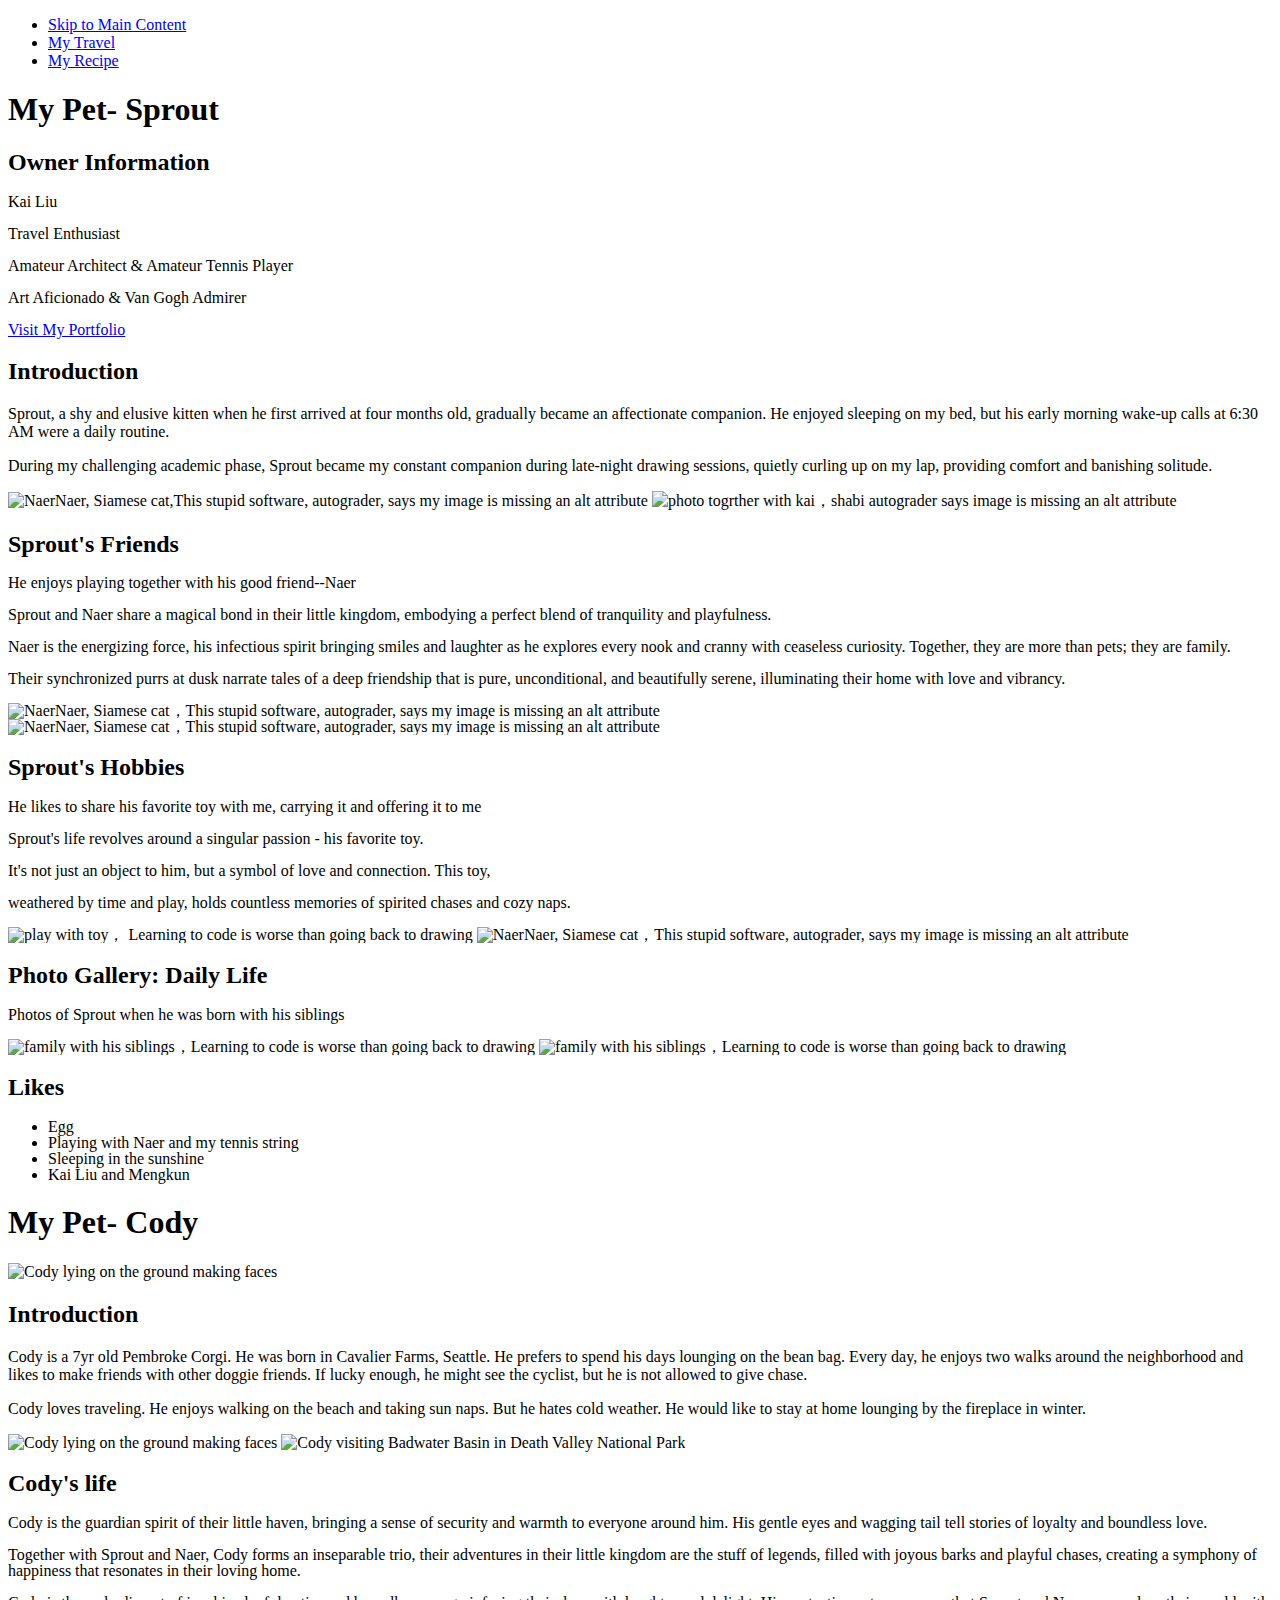
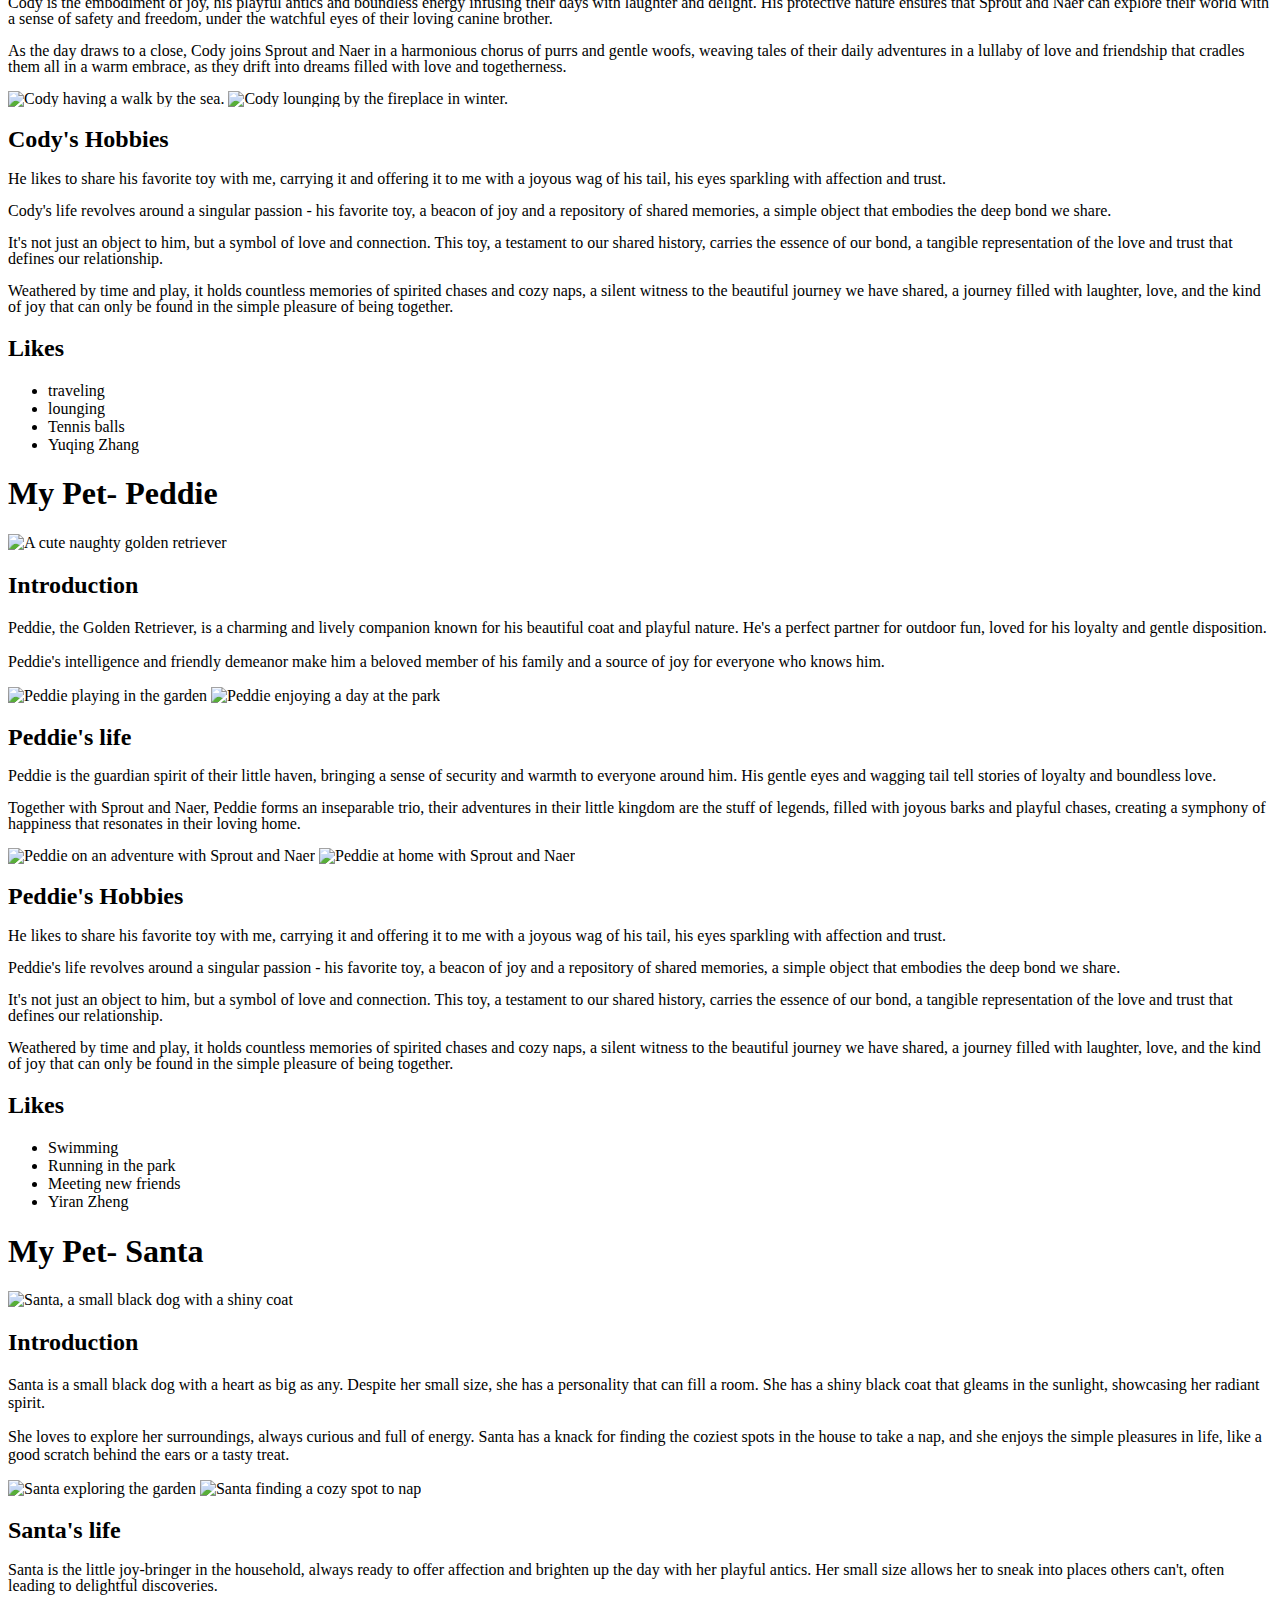
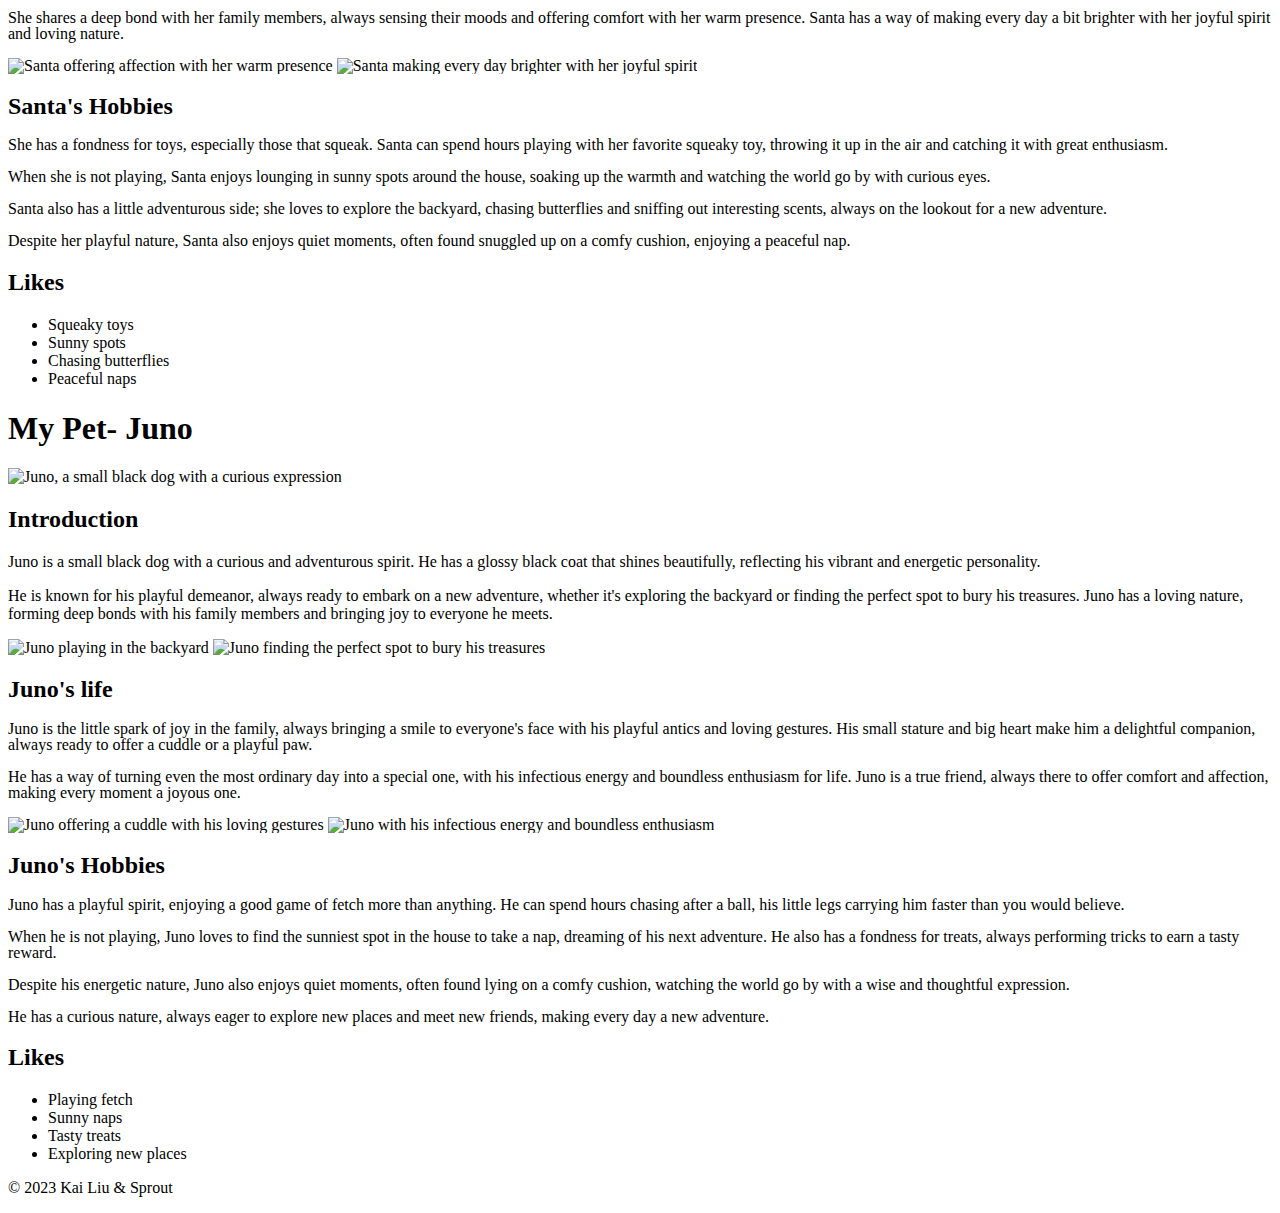
==== index.html @ 72052148 "Add files via upload" ====
<!DOCTYPE html>
<html lang="en">
<head>
    <meta charset="UTF-8">
    <meta http-equiv="X-UA-Compatible" content="IE=edge">
    <meta name="viewport" content="width=device-width, initial-scale=1.0">
    <link rel="stylesheet" href="css/style.css">
    <link rel="icon" href="images/kai.ico">
    <title>My Pets</title>
</head>
<body>
<header>
    <nav>
        <ul class="nav-list">
            <li class="active"> <a href="#main" class="skip-link">Skip to Main Content</a></li>
            <li><a href="travel.html">My Travel</a></li>
            <li><a href="recipes.html">My Recipe</a></li>
        </ul>
    </nav>
    <h1>My Pet- Sprout</h1>

</header>

<div id="main"></div>
<main>

    <section style="line-height: 1;">
        <h2>Owner Information</h2>
        <div>
            <p>Kai Liu</p>
            <p> Travel Enthusiast</p>
            <p>Amateur Architect & Amateur Tennis Player</p>
            <p>Art Aficionado & Van Gogh Admirer</p>
            <p><a href="https://kailiu9522.wixsite.com/mysite" target="_blank">Visit My Portfolio</a></p>
        </div>
    </section>

    <section>
        <h2 class="header-title">Introduction</h2>
        <div class="header-content">
            <p>Sprout, a shy and elusive kitten when he first arrived at four months old, gradually became an affectionate companion. He enjoyed sleeping on my bed, but his early morning wake-up calls at 6:30 AM were a daily routine.</p>
            <p>During my challenging academic phase, Sprout became my constant companion during late-night drawing sessions, quietly curling up on my lap, providing comfort and banishing solitude.</p>
            <img src="images/Sprout_kitten_new_house.jpg" alt="NaerNaer, Siamese cat,This stupid software, autograder, says my image is missing an alt attribute" style="width:6%;">
            <img src="images/Sprout_Kitten.jpg" alt="photo togrther with kai，shabi autograder says image is missing an alt attribute" style="width:6%;" >
        </div>
    </section>


    <section style="line-height: 1;">
        <h2>Sprout's Friends</h2>
        <div>
            <p>He enjoys playing together with his good friend--Naer</p>
            <p>Sprout and Naer share a magical bond in their little kingdom, embodying a perfect blend of tranquility and playfulness.</p>
            <p> Naer is the energizing force, his infectious spirit bringing smiles and laughter as he explores every nook and cranny with ceaseless curiosity. Together, they are more than pets; they are family.</p>
            <p> Their synchronized purrs at dusk narrate tales of a deep friendship that is pure, unconditional, and beautifully serene, illuminating their home with love and vibrancy.</p>
            <img src="images/Sprout_withnaer.jpg" alt="NaerNaer, Siamese cat，This stupid software, autograder, says my image is missing an alt attribute" style="height: 130px;" >
            <img src="images/Sprout_brothers2.jpg" alt="NaerNaer, Siamese cat，This stupid software, autograder, says my image is missing an alt attribute" style="height: 130px;" >
        </div>
    </section>

    <section style="line-height: 1;">
        <h2>Sprout's Hobbies</h2>
        <div>
            <p>He likes to share his favorite toy with me, carrying it and offering it to me</p>
            <p>Sprout's life revolves around a singular passion - his favorite toy.</p>
            <p> It's not just an object to him, but a symbol of love and connection. This toy,</p>
            <p> weathered by time and play, holds countless memories of spirited chases and cozy naps. </p>
            <img src="images/Sprout_toy.jpg" alt="play with toy， Learning to code is worse than going back to drawing" style="height: 120px;">
            <img src="images/Sprout_lying.jpg" alt="NaerNaer, Siamese cat，This stupid software, autograder, says my image is missing an alt attribute" style="height: 120px;" >
        </div>
    </section>

    <section style="line-height: 1;">
        <h2>Photo Gallery: Daily Life</h2>
        <div>
            <p>Photos of Sprout when he was born with his siblings</p>
            <img src="images/Sprout_Baby.jpg" alt="family with his siblings，Learning to code is worse than going back to drawing" style="height: 130px;" >
            <img src="images/Sprout_brothers.jpg" alt="family with his siblings，Learning to code is worse than going back to drawing" style="height: 130px;">
        </div>
    </section>
    <section style="line-height: 1;">
        <h2>Likes</h2>
        <div>
            <ul>
               <li>Egg</li>
               <li>Playing with Naer and my tennis string</li>
               <li>Sleeping in the sunshine</li>
               <li>Kai Liu and Mengkun</li>
            </ul>
        </div>
    </section>

    <h1>My Pet- Cody</h1>
    <img src="images/cody.jpg" alt="Cody lying on the ground making faces" style="width:10%;">

    <section>
        <h2 class="header-title">Introduction</h2>
        <div class="header-content">
            <p>Cody is a 7yr old Pembroke Corgi. He was born in Cavalier Farms, Seattle. He prefers to spend his days lounging on the bean bag. Every day, he enjoys two walks around the neighborhood and likes to make friends with other doggie friends. If lucky enough, he might see the cyclist, but he is not allowed to give chase.</p>
            <p>Cody loves traveling. He enjoys walking on the beach and taking sun naps. But he hates cold weather. He would like to stay at home lounging by the fireplace in winter.</p>
            <img src="images/cody_play.jpg" alt="Cody lying on the ground making faces" style="width:6%;">
            <img src="images/cody_deathvalley.jpg" alt="Cody visiting Badwater Basin in Death Valley National Park" style="width:6%;" >
        </div>
    </section>


    <section style="line-height: 1;">
        <h2>Cody's life</h2>
        <div>
            <p>Cody is the guardian spirit of their little haven, bringing a sense of security and warmth to everyone around him. His gentle eyes and wagging tail tell stories of loyalty and boundless love.</p>
            <p>Together with Sprout and Naer, Cody forms an inseparable trio, their adventures in their little kingdom are the stuff of legends, filled with joyous barks and playful chases, creating a symphony of happiness that resonates in their loving home.</p>
            <p>Cody is the embodiment of joy, his playful antics and boundless energy infusing their days with laughter and delight. His protective nature ensures that Sprout and Naer can explore their world with a sense of safety and freedom, under the watchful eyes of their loving canine brother.</p>
            <p>As the day draws to a close, Cody joins Sprout and Naer in a harmonious chorus of purrs and gentle woofs, weaving tales of their daily adventures in a lullaby of love and friendship that cradles them all in a warm embrace, as they drift into dreams filled with love and togetherness.</p>
            <img src="images/cody_sea.jpg" alt="Cody having a walk by the sea." style="height: 130px;" >
            <img src="images/cody_fireplace.jpg" alt="Cody lounging by the fireplace in winter." style="height: 130px;" >
        </div>
    </section>

    <section style="line-height: 1;">
        <h2>Cody's Hobbies</h2>
        <div>
            <p>He likes to share his favorite toy with me, carrying it and offering it to me with a joyous wag of his tail, his eyes sparkling with affection and trust.</p>
            <p>Cody's life revolves around a singular passion - his favorite toy, a beacon of joy and a repository of shared memories, a simple object that embodies the deep bond we share.</p>
            <p>It's not just an object to him, but a symbol of love and connection. This toy, a testament to our shared history, carries the essence of our bond, a tangible representation of the love and trust that defines our relationship.</p>
            <p>Weathered by time and play, it holds countless memories of spirited chases and cozy naps, a silent witness to the beautiful journey we have shared, a journey filled with laughter, love, and the kind of joy that can only be found in the simple pleasure of being together.</p>


        </div>
    </section>
    <section>
        <h2>Likes</h2>
        <div>
            <ul>
               <li>traveling</li>
               <li>lounging</li>
               <li>Tennis balls</li>
               <li>Yuqing Zhang</li>
            </ul>
        </div>
    </section>

    <h1>My Pet- Peddie</h1>
<img src="images/peddie.jpg" alt="A cute naughty golden retriever" style="width:10%;">

<section>
    <h2 class="header-title">Introduction</h2>
    <div class="header-content">
        <p>Peddie, the Golden Retriever, is a charming and lively companion known for his beautiful coat and playful nature. He's a perfect partner for outdoor fun, loved for his loyalty and gentle disposition.</p>
        <p>Peddie's intelligence and friendly demeanor make him a beloved member of his family and a source of joy for everyone who knows him.</p>
        <img src="images/peddie_play.jpg" alt="Peddie playing in the garden" style="width:6%;">
        <img src="images/peddie_smile.jpg" alt="Peddie enjoying a day at the park" style="width:6%;">
    </div>
</section>

<section style="line-height: 1;">
    <h2>Peddie's life</h2>
    <div>
        <p>Peddie is the guardian spirit of their little haven, bringing a sense of security and warmth to everyone around him. His gentle eyes and wagging tail tell stories of loyalty and boundless love.</p>
        <p>Together with Sprout and Naer, Peddie forms an inseparable trio, their adventures in their little kingdom are the stuff of legends, filled with joyous barks and playful chases, creating a symphony of happiness that resonates in their loving home.</p>
        <img src="images/peddie_smile.jpg" alt="Peddie on an adventure with Sprout and Naer" style="height: 130px;">
        <img src="images/peddie_swim.jpg" alt="Peddie at home with Sprout and Naer" style="height: 130px;">
    </div>
</section>

<section style="line-height: 1;">
    <h2>Peddie's Hobbies</h2>
    <div>
        <p>He likes to share his favorite toy with me, carrying it and offering it to me with a joyous wag of his tail, his eyes sparkling with affection and trust.</p>
        <p>Peddie's life revolves around a singular passion - his favorite toy, a beacon of joy and a repository of shared memories, a simple object that embodies the deep bond we share.</p>
        <p>It's not just an object to him, but a symbol of love and connection. This toy, a testament to our shared history, carries the essence of our bond, a tangible representation of the love and trust that defines our relationship.</p>
        <p>Weathered by time and play, it holds countless memories of spirited chases and cozy naps, a silent witness to the beautiful journey we have shared, a journey filled with laughter, love, and the kind of joy that can only be found in the simple pleasure of being together.</p>
    </div>
</section>

<section>
    <h2>Likes</h2>
    <div>
        <ul>
           <li>Swimming</li>
           <li>Running in the park</li>
           <li>Meeting new friends</li>
           <li>Yiran Zheng</li>
        </ul>
    </div>
</section>


<h1>My Pet- Santa</h1>
<img src="images/santa1.jpg" alt="Santa, a small black dog with a shiny coat" style="width:10%;">

<section>
    <h2 class="header-title">Introduction</h2>
    <div class="header-content">
        <p>Santa is a small black dog with a heart as big as any. Despite her small size, she has a personality that can fill a room. She has a shiny black coat that gleams in the sunlight, showcasing her radiant spirit.</p>
        <p>She loves to explore her surroundings, always curious and full of energy. Santa has a knack for finding the coziest spots in the house to take a nap, and she enjoys the simple pleasures in life, like a good scratch behind the ears or a tasty treat.</p>
        <img src="images/santa2.jpg" alt="Santa exploring the garden" style="width:6%;">
        <img src="images/santa3.jpg" alt="Santa finding a cozy spot to nap" style="width:6%;">
    </div>
</section>

<section style="line-height: 1;">
    <h2>Santa's life</h2>
    <div>
        <p>Santa is the little joy-bringer in the household, always ready to offer affection and brighten up the day with her playful antics. Her small size allows her to sneak into places others can't, often leading to delightful discoveries.</p>
        <p>She shares a deep bond with her family members, always sensing their moods and offering comfort with her warm presence. Santa has a way of making every day a bit brighter with her joyful spirit and loving nature.</p>
        <img src="images/santa4.jpg" alt="Santa offering affection with her warm presence" style="height: 130px;">
        <img src="images/santa5.jpg" alt="Santa making every day brighter with her joyful spirit" style="height: 130px;">
    </div>
</section>

<section style="line-height: 1;">
    <h2>Santa's Hobbies</h2>
    <div>
        <p>She has a fondness for toys, especially those that squeak. Santa can spend hours playing with her favorite squeaky toy, throwing it up in the air and catching it with great enthusiasm.</p>
        <p>When she is not playing, Santa enjoys lounging in sunny spots around the house, soaking up the warmth and watching the world go by with curious eyes.</p>
        <p>Santa also has a little adventurous side; she loves to explore the backyard, chasing butterflies and sniffing out interesting scents, always on the lookout for a new adventure.</p>
        <p>Despite her playful nature, Santa also enjoys quiet moments, often found snuggled up on a comfy cushion, enjoying a peaceful nap.</p>
    </div>
</section>

<section>
    <h2>Likes</h2>
    <div>
        <ul>
           <li>Squeaky toys</li>
           <li>Sunny spots</li>
           <li>Chasing butterflies</li>
           <li>Peaceful naps</li>
        </ul>
    </div>
</section>






<h1>My Pet- Juno</h1>
<img src="images/Juno1.jpg" alt="Juno, a small black dog with a curious expression" style="width:10%;">

<section>
    <h2 class="header-title">Introduction</h2>
    <div class="header-content">
        <p>Juno is a small black dog with a curious and adventurous spirit. He has a glossy black coat that shines beautifully, reflecting his vibrant and energetic personality.</p>
        <p>He is known for his playful demeanor, always ready to embark on a new adventure, whether it's exploring the backyard or finding the perfect spot to bury his treasures. Juno has a loving nature, forming deep bonds with his family members and bringing joy to everyone he meets.</p>
        <img src="images/Juno2.jpg" alt="Juno playing in the backyard" style="width:6%;">
        <img src="images/Juno3.jpg" alt="Juno finding the perfect spot to bury his treasures" style="width:6%;">
    </div>
</section>

<section style="line-height: 1;">
    <h2>Juno's life</h2>
    <div>
        <p>Juno is the little spark of joy in the family, always bringing a smile to everyone's face with his playful antics and loving gestures. His small stature and big heart make him a delightful companion, always ready to offer a cuddle or a playful paw.</p>
        <p>He has a way of turning even the most ordinary day into a special one, with his infectious energy and boundless enthusiasm for life. Juno is a true friend, always there to offer comfort and affection, making every moment a joyous one.</p>
        <img src="images/Juno4.jpg" alt="Juno offering a cuddle with his loving gestures" style="height: 130px;">
        <img src="images/Juno5.jpg" alt="Juno with his infectious energy and boundless enthusiasm" style="height: 130px;">
    </div>
</section>

<section style="line-height: 1;">
    <h2>Juno's Hobbies</h2>
    <div>
        <p>Juno has a playful spirit, enjoying a good game of fetch more than anything. He can spend hours chasing after a ball, his little legs carrying him faster than you would believe.</p>
        <p>When he is not playing, Juno loves to find the sunniest spot in the house to take a nap, dreaming of his next adventure. He also has a fondness for treats, always performing tricks to earn a tasty reward.</p>
        <p>Despite his energetic nature, Juno also enjoys quiet moments, often found lying on a comfy cushion, watching the world go by with a wise and thoughtful expression.</p>
        <p>He has a curious nature, always eager to explore new places and meet new friends, making every day a new adventure.</p>
    </div>
</section>

<section>
    <h2>Likes</h2>
    <div>
        <ul>
           <li>Playing fetch</li>
           <li>Sunny naps</li>
           <li>Tasty treats</li>
           <li>Exploring new places</li>
        </ul>
    </div>
</section>



















</div>



</main>
<footer>
    <p>© 2023 Kai Liu & Sprout </p>
</footer>
</body>
</html>
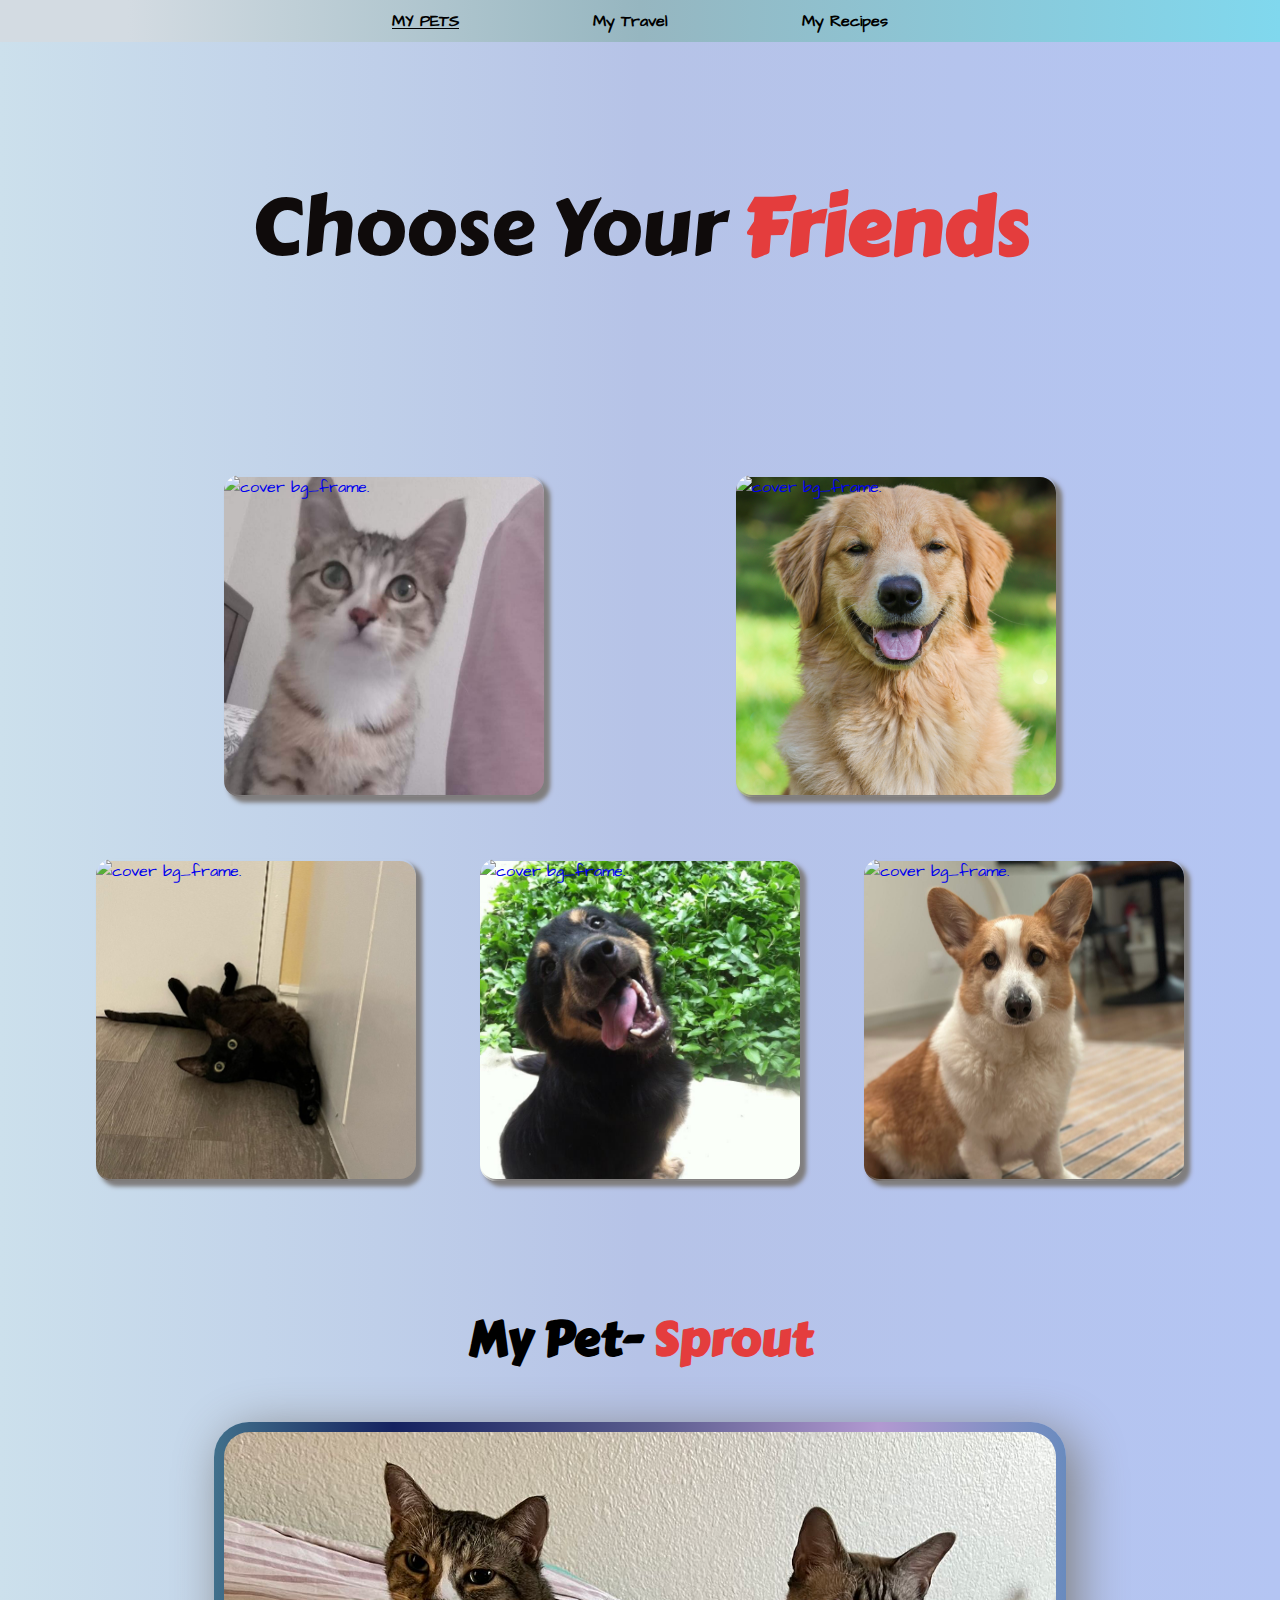
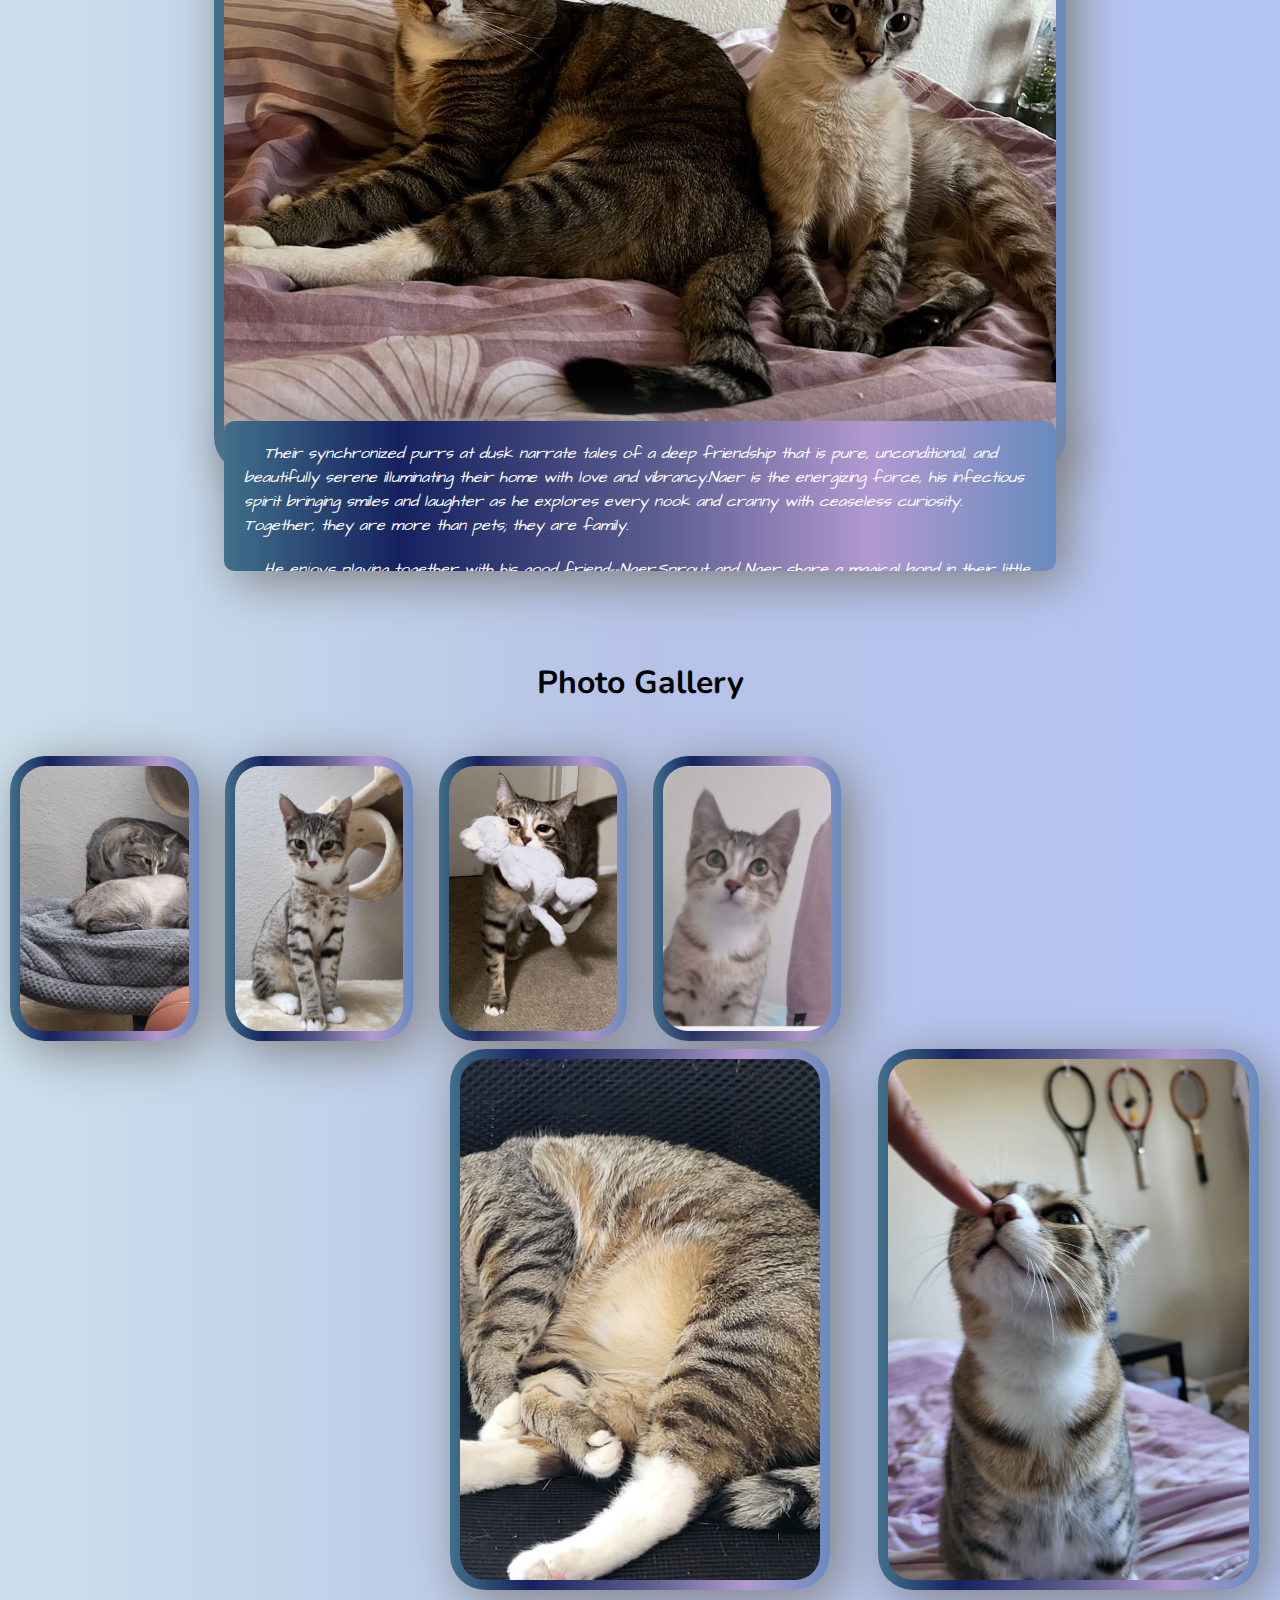
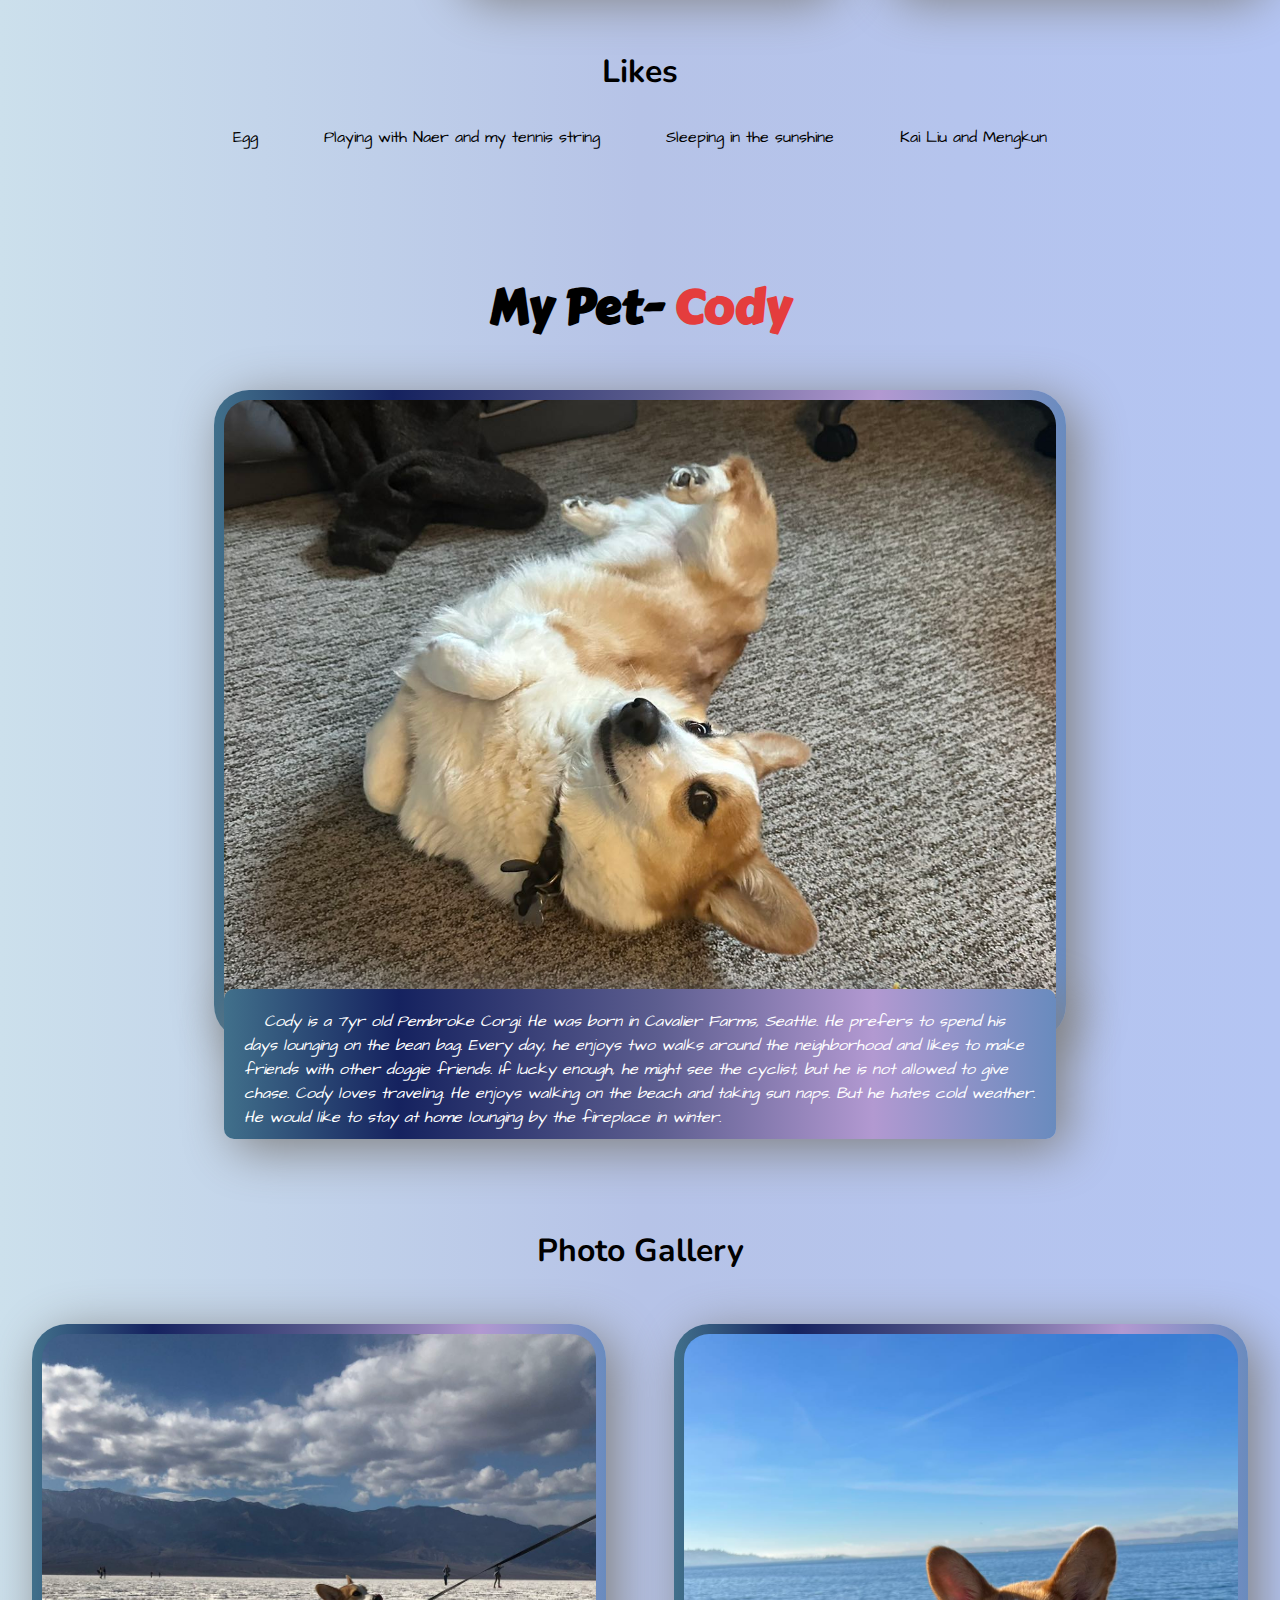
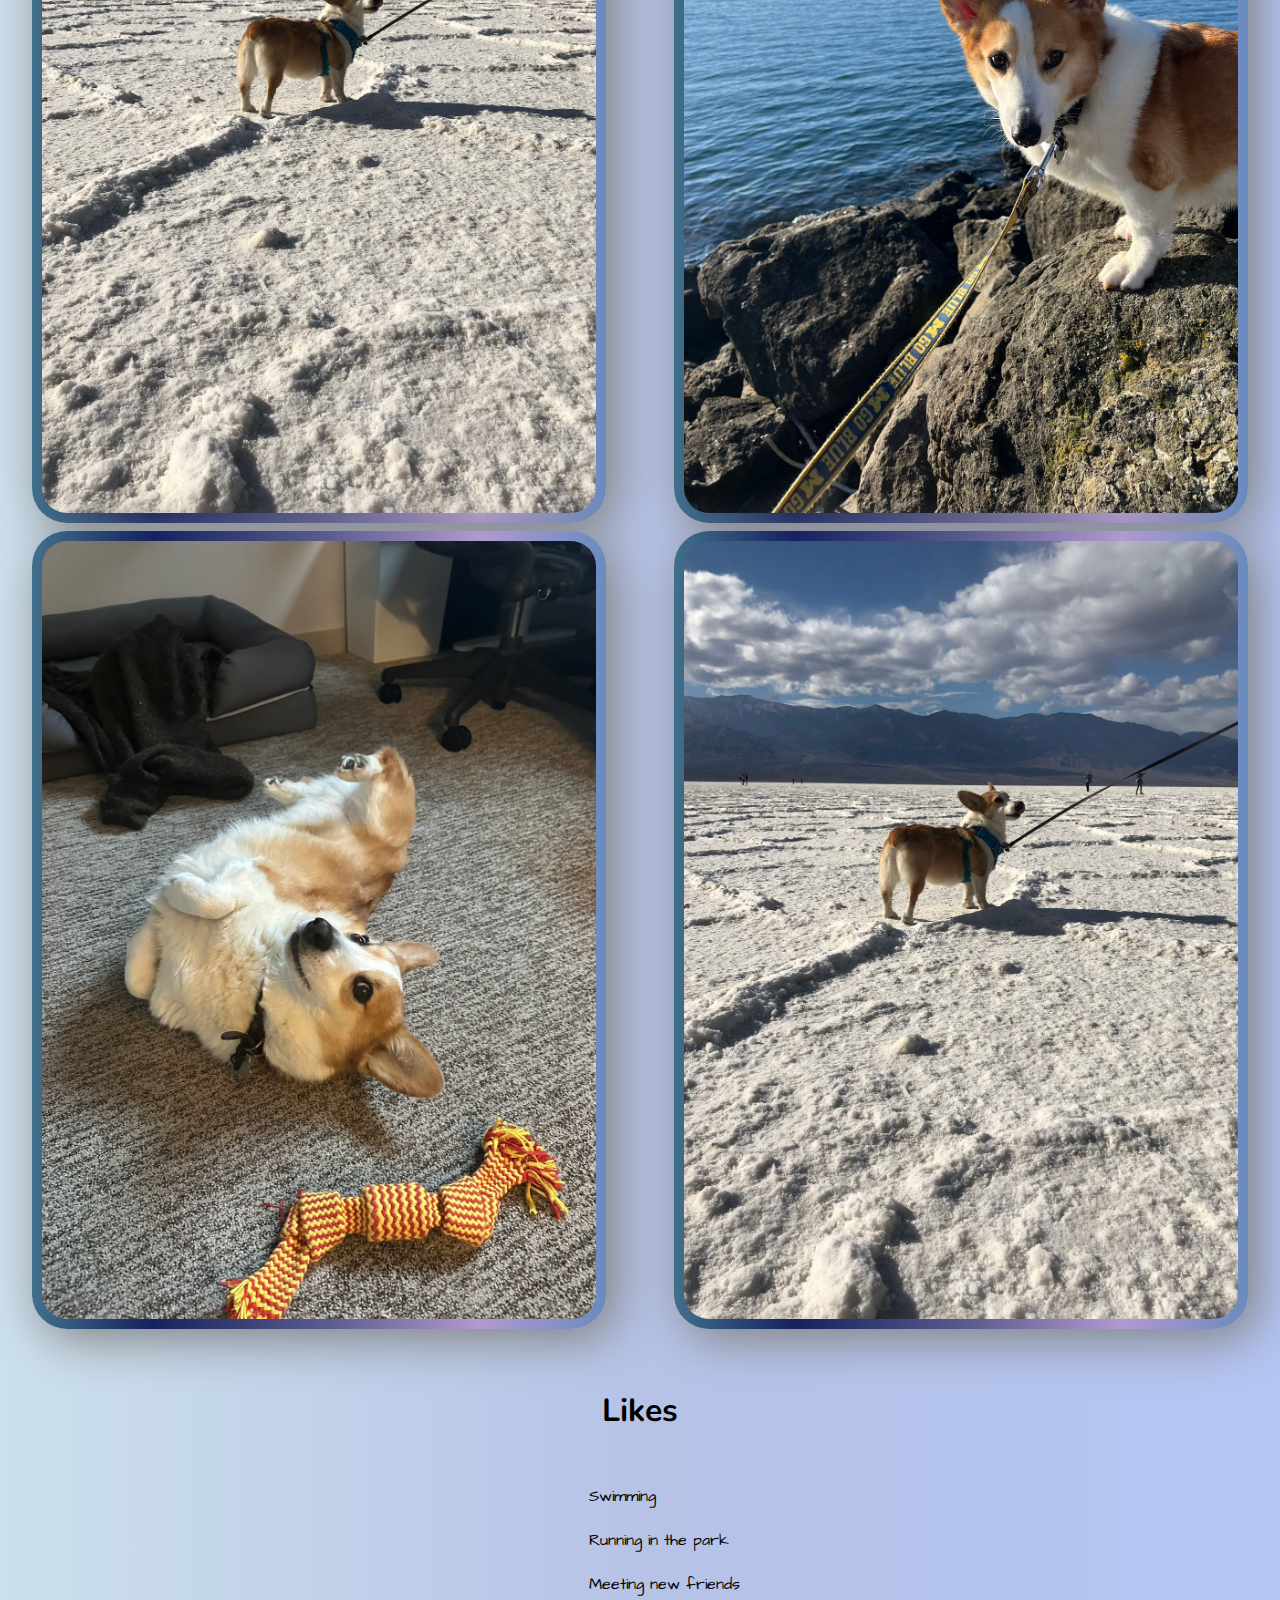
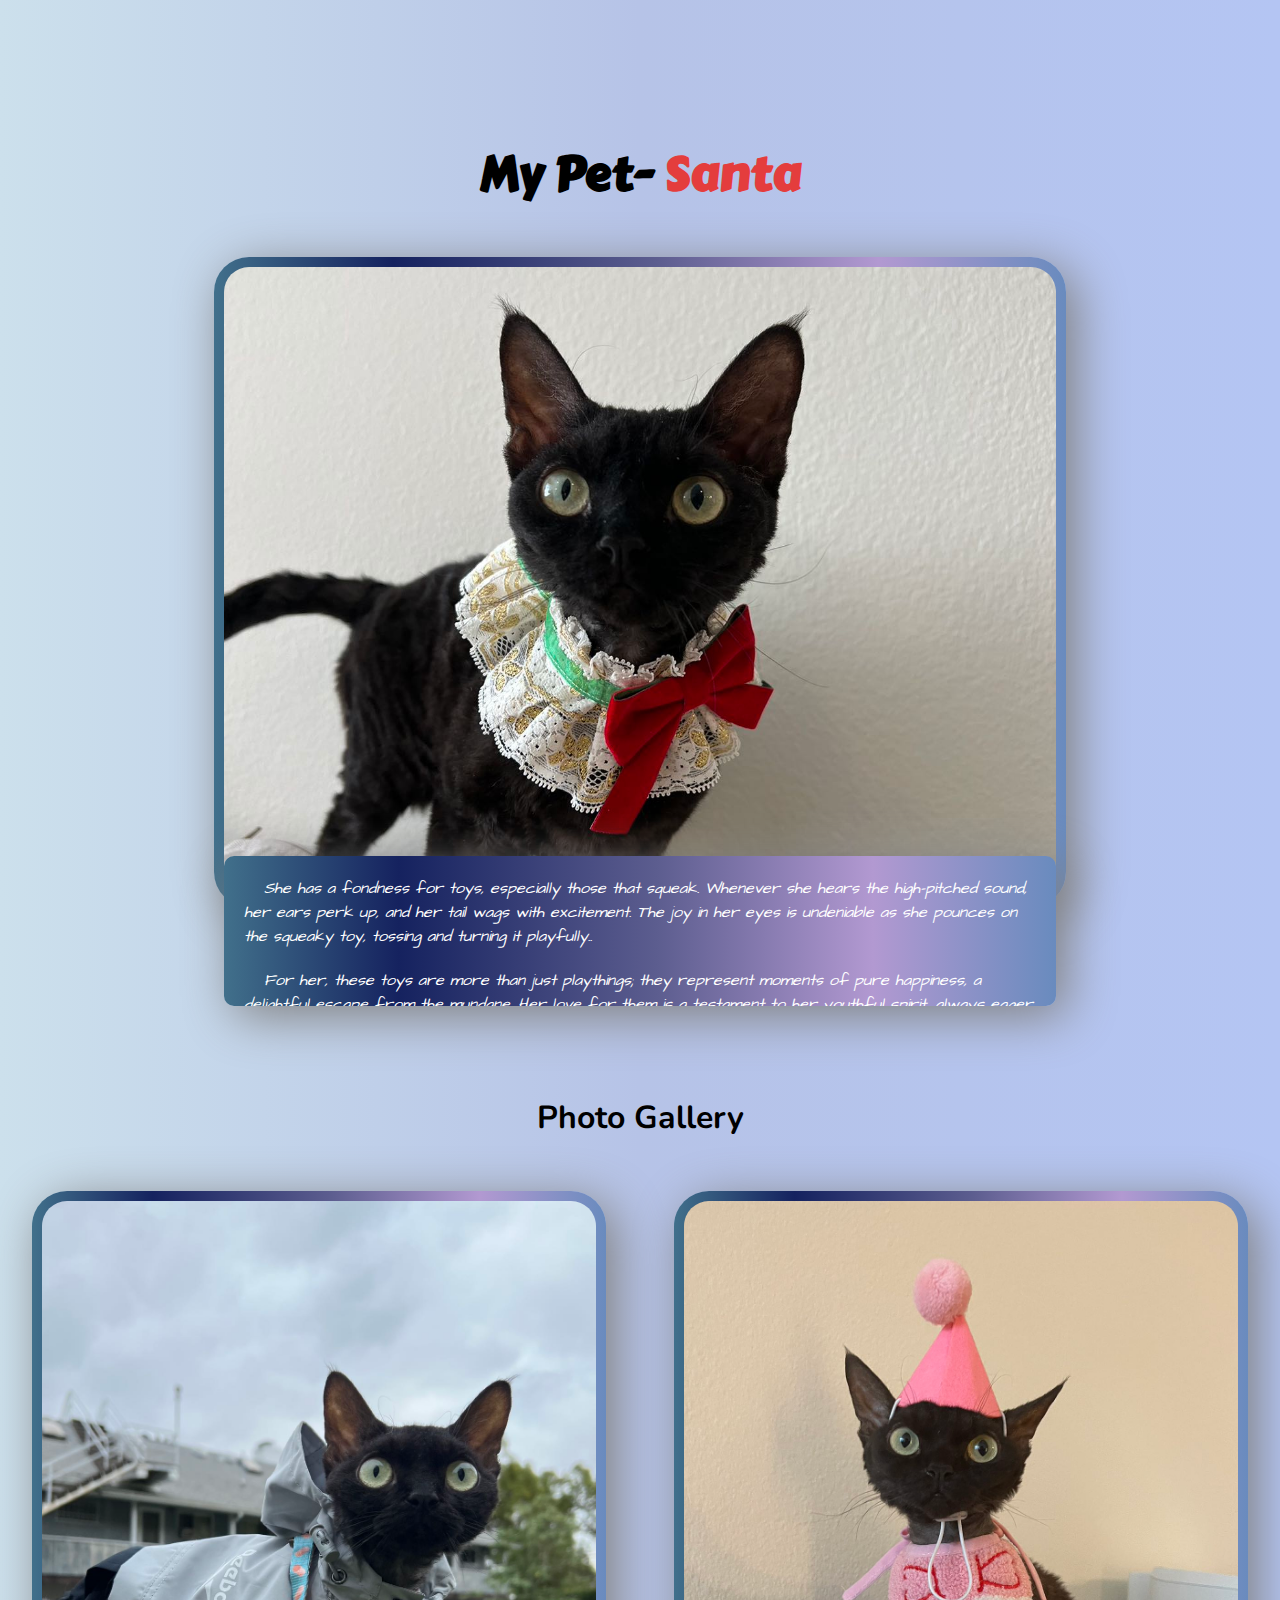
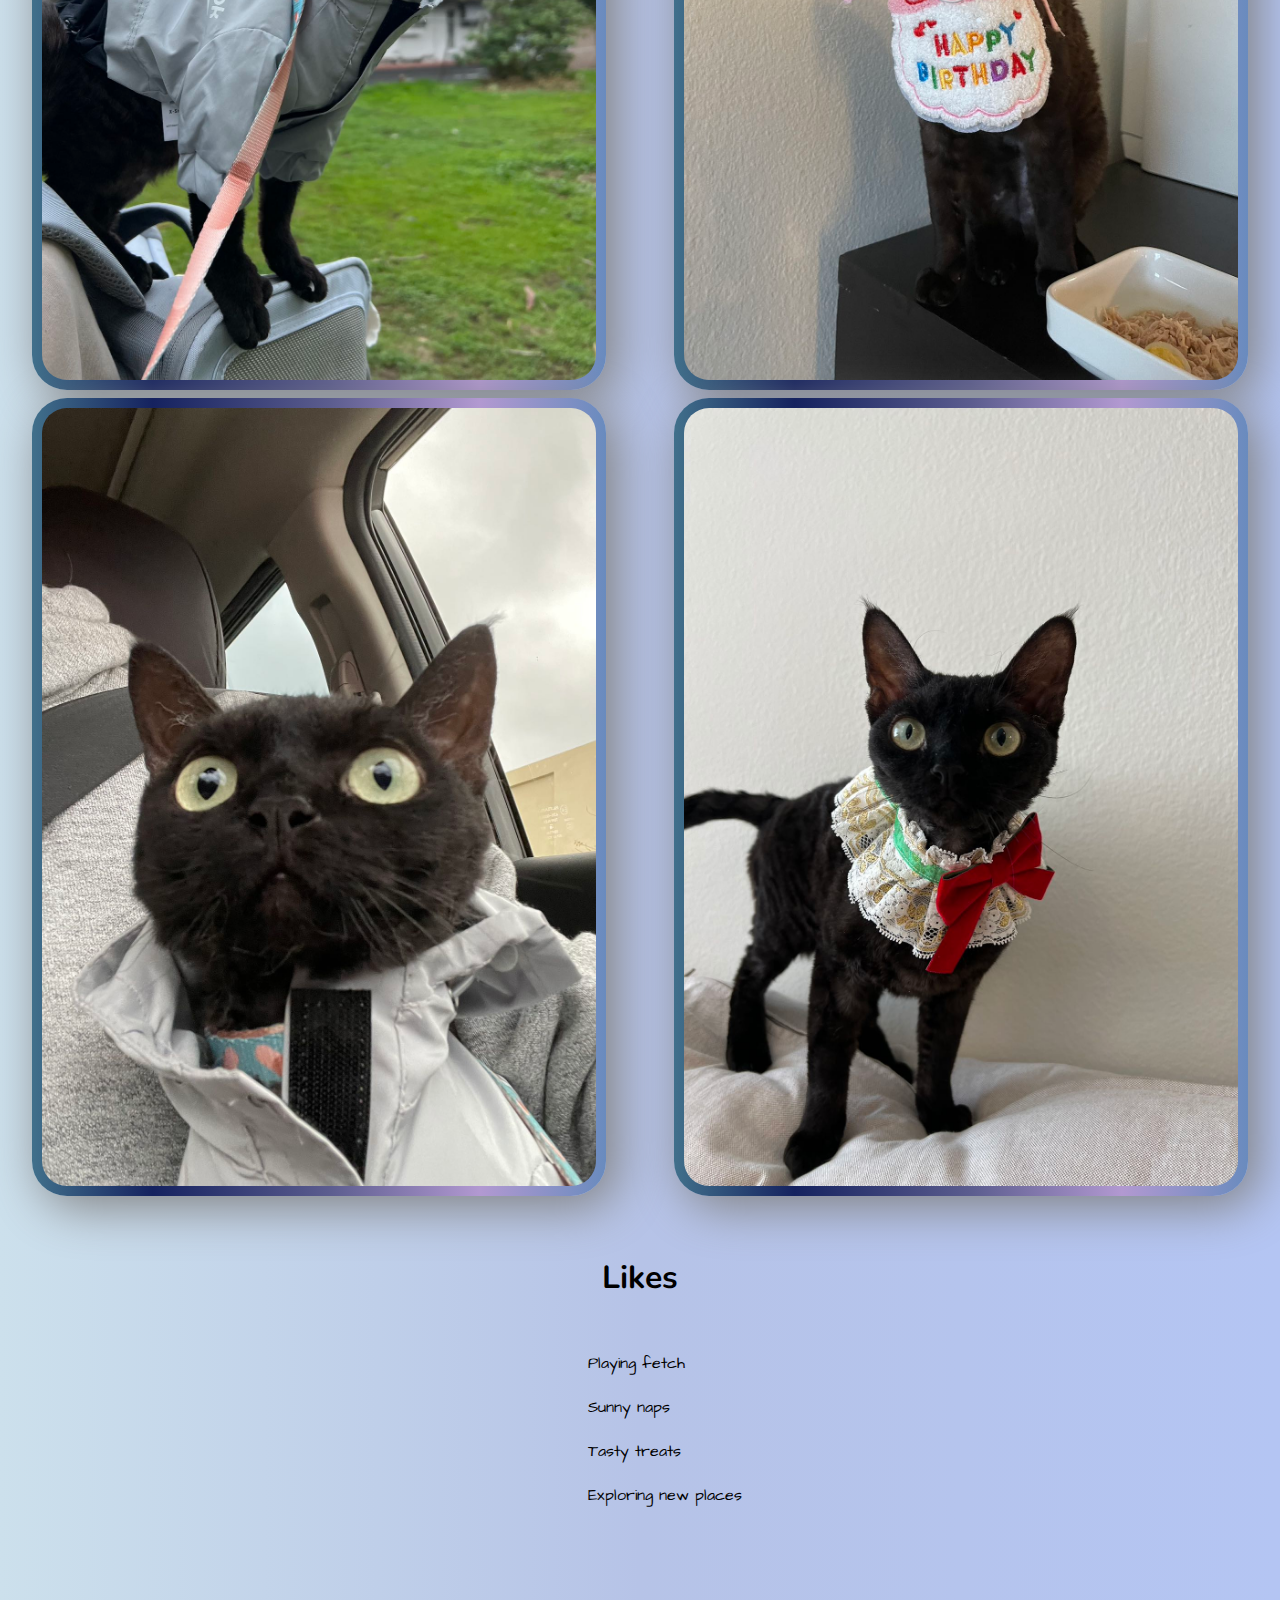
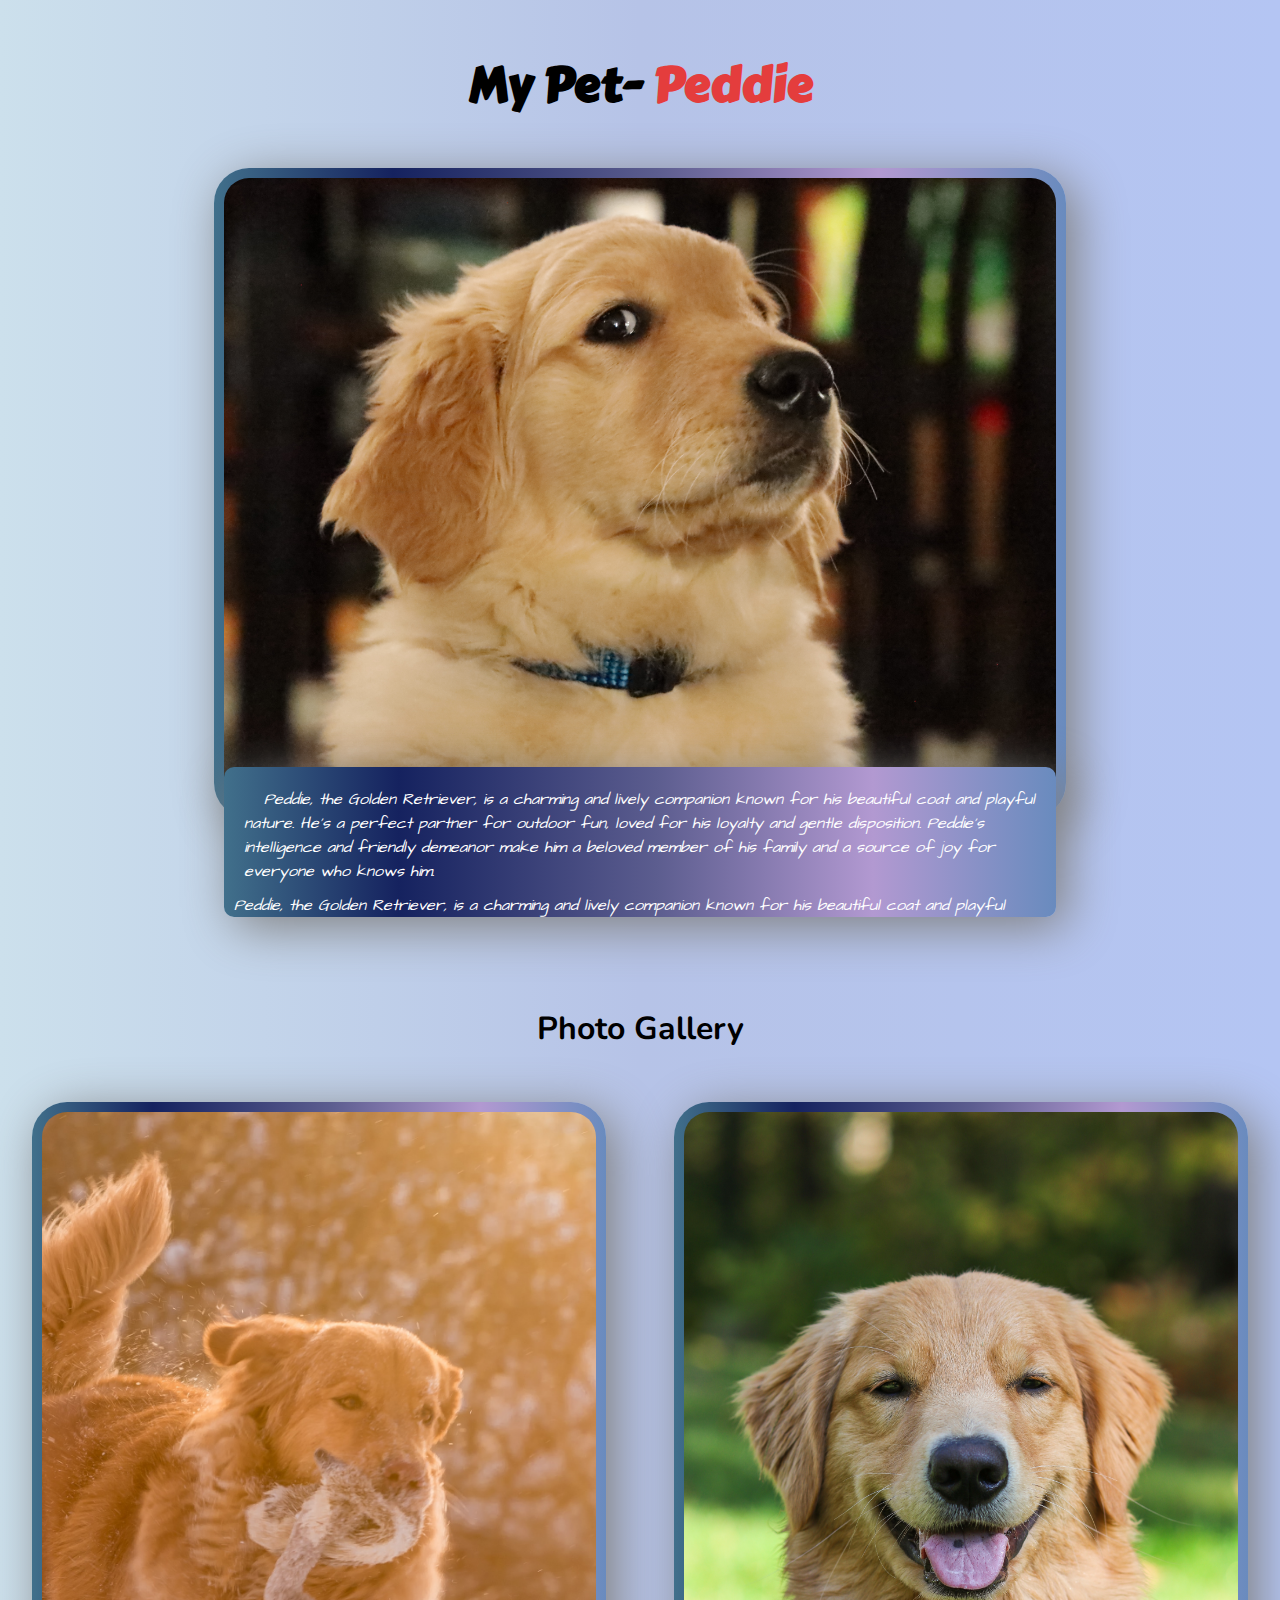
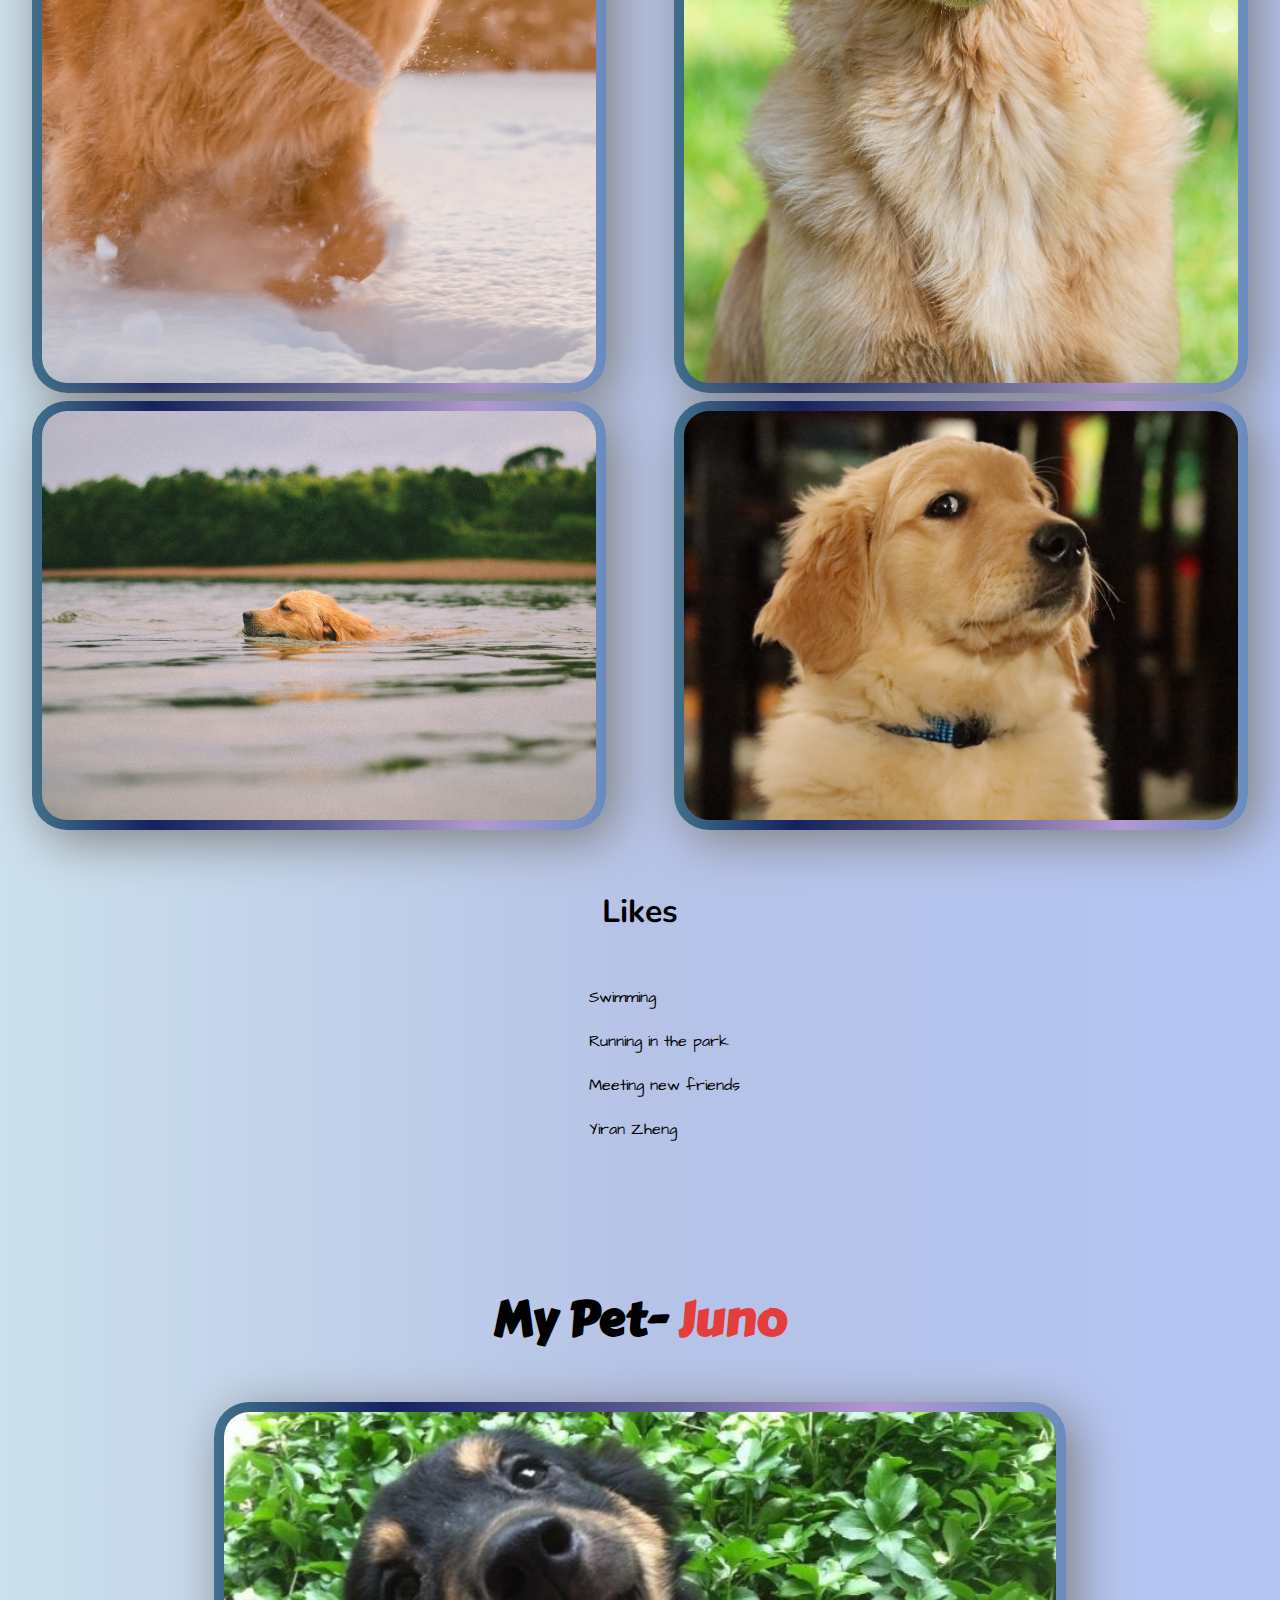
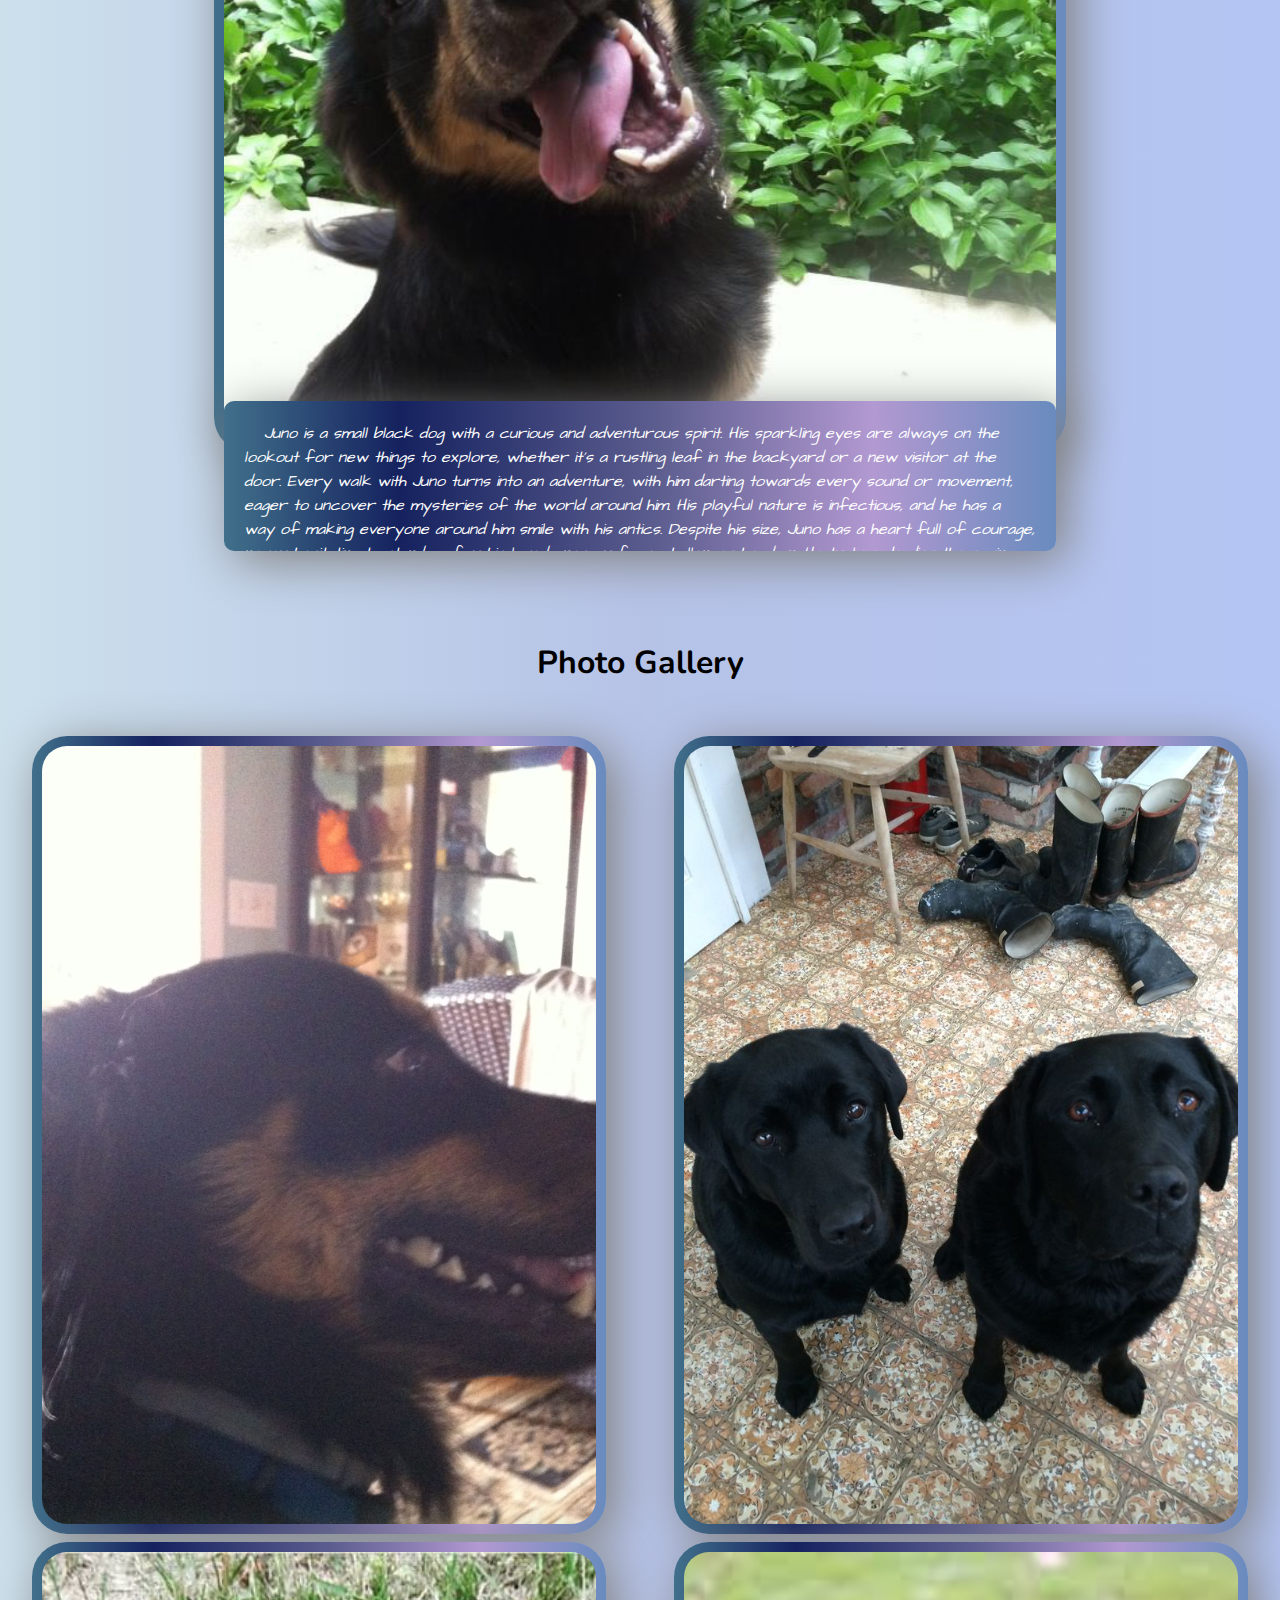
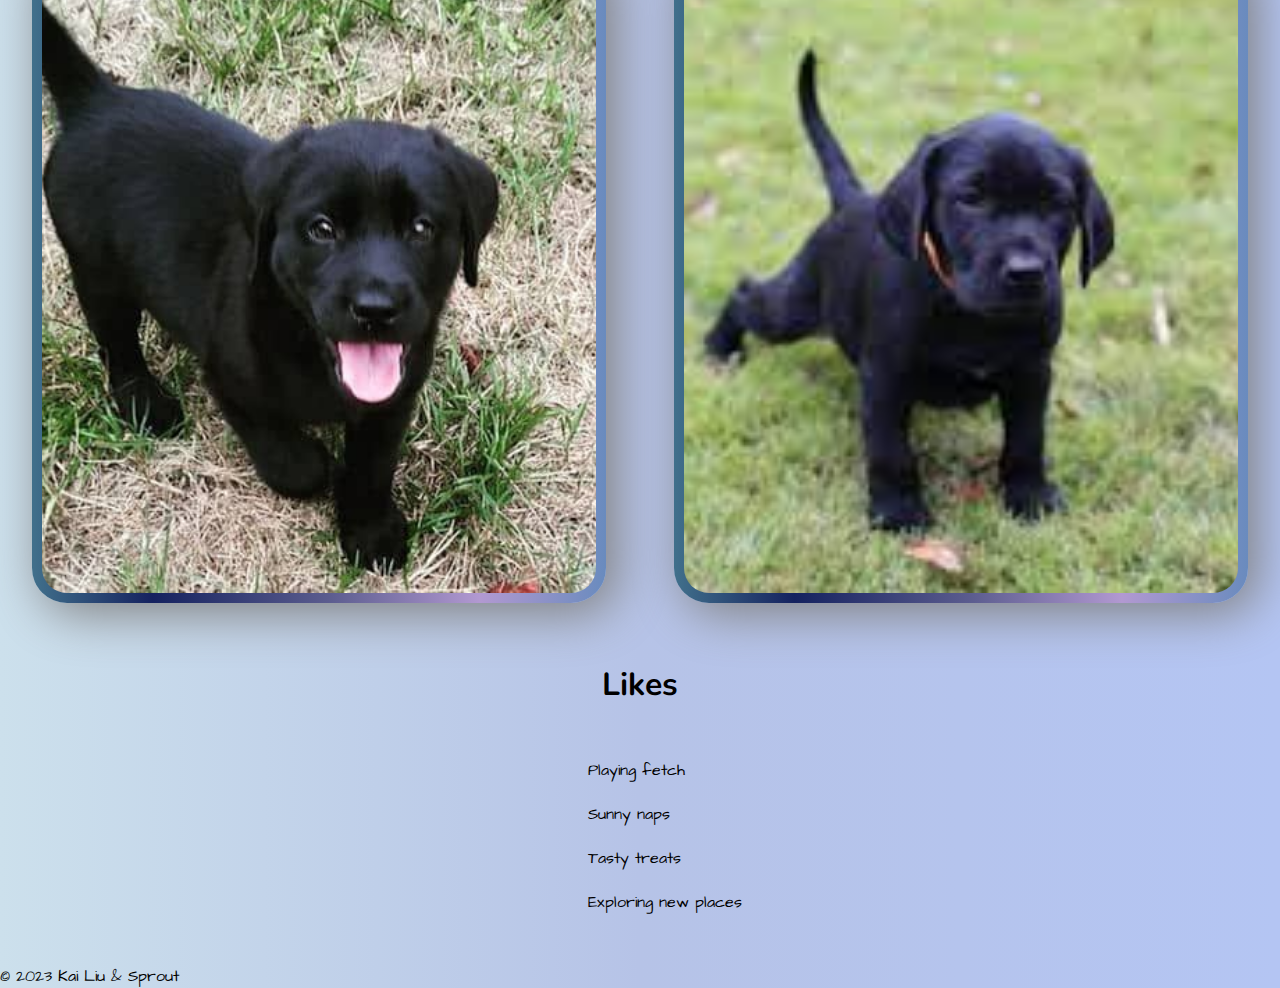
==== commit 56bd5fbd: "Add files via upload" ====
--- a/index.html
+++ b/index.html
@@ -1,310 +1,240 @@
-<!DOCTYPE html>
-<html lang="en">
-<head>
-    <meta charset="UTF-8">
-    <meta http-equiv="X-UA-Compatible" content="IE=edge">
-    <meta name="viewport" content="width=device-width, initial-scale=1.0">
-    <link rel="stylesheet" href="css/style.css">
-    <link rel="icon" href="images/kai.ico">
-    <title>My Pets</title>
-</head>
-<body>
-<header>
-    <nav>
-        <ul class="nav-list">
-            <li class="active"> <a href="#main" class="skip-link">Skip to Main Content</a></li>
-            <li><a href="travel.html">My Travel</a></li>
-            <li><a href="recipes.html">My Recipe</a></li>
-        </ul>
-    </nav>
-    <h1>My Pet- Sprout</h1>
-
-</header>
-
-<div id="main"></div>
-<main>
-
-    <section style="line-height: 1;">
-        <h2>Owner Information</h2>
-        <div>
-            <p>Kai Liu</p>
-            <p> Travel Enthusiast</p>
-            <p>Amateur Architect & Amateur Tennis Player</p>
-            <p>Art Aficionado & Van Gogh Admirer</p>
-            <p><a href="https://kailiu9522.wixsite.com/mysite" target="_blank">Visit My Portfolio</a></p>
-        </div>
-    </section>
-
-    <section>
-        <h2 class="header-title">Introduction</h2>
-        <div class="header-content">
-            <p>Sprout, a shy and elusive kitten when he first arrived at four months old, gradually became an affectionate companion. He enjoyed sleeping on my bed, but his early morning wake-up calls at 6:30 AM were a daily routine.</p>
-            <p>During my challenging academic phase, Sprout became my constant companion during late-night drawing sessions, quietly curling up on my lap, providing comfort and banishing solitude.</p>
-            <img src="images/Sprout_kitten_new_house.jpg" alt="NaerNaer, Siamese cat,This stupid software, autograder, says my image is missing an alt attribute" style="width:6%;">
-            <img src="images/Sprout_Kitten.jpg" alt="photo togrther with kai，shabi autograder says image is missing an alt attribute" style="width:6%;" >
-        </div>
-    </section>
-
-
-    <section style="line-height: 1;">
-        <h2>Sprout's Friends</h2>
-        <div>
-            <p>He enjoys playing together with his good friend--Naer</p>
-            <p>Sprout and Naer share a magical bond in their little kingdom, embodying a perfect blend of tranquility and playfulness.</p>
-            <p> Naer is the energizing force, his infectious spirit bringing smiles and laughter as he explores every nook and cranny with ceaseless curiosity. Together, they are more than pets; they are family.</p>
-            <p> Their synchronized purrs at dusk narrate tales of a deep friendship that is pure, unconditional, and beautifully serene, illuminating their home with love and vibrancy.</p>
-            <img src="images/Sprout_withnaer.jpg" alt="NaerNaer, Siamese cat，This stupid software, autograder, says my image is missing an alt attribute" style="height: 130px;" >
-            <img src="images/Sprout_brothers2.jpg" alt="NaerNaer, Siamese cat，This stupid software, autograder, says my image is missing an alt attribute" style="height: 130px;" >
-        </div>
-    </section>
-
-    <section style="line-height: 1;">
-        <h2>Sprout's Hobbies</h2>
-        <div>
-            <p>He likes to share his favorite toy with me, carrying it and offering it to me</p>
-            <p>Sprout's life revolves around a singular passion - his favorite toy.</p>
-            <p> It's not just an object to him, but a symbol of love and connection. This toy,</p>
-            <p> weathered by time and play, holds countless memories of spirited chases and cozy naps. </p>
-            <img src="images/Sprout_toy.jpg" alt="play with toy， Learning to code is worse than going back to drawing" style="height: 120px;">
-            <img src="images/Sprout_lying.jpg" alt="NaerNaer, Siamese cat，This stupid software, autograder, says my image is missing an alt attribute" style="height: 120px;" >
-        </div>
-    </section>
-
-    <section style="line-height: 1;">
-        <h2>Photo Gallery: Daily Life</h2>
-        <div>
-            <p>Photos of Sprout when he was born with his siblings</p>
-            <img src="images/Sprout_Baby.jpg" alt="family with his siblings，Learning to code is worse than going back to drawing" style="height: 130px;" >
-            <img src="images/Sprout_brothers.jpg" alt="family with his siblings，Learning to code is worse than going back to drawing" style="height: 130px;">
-        </div>
-    </section>
-    <section style="line-height: 1;">
-        <h2>Likes</h2>
-        <div>
-            <ul>
-               <li>Egg</li>
-               <li>Playing with Naer and my tennis string</li>
-               <li>Sleeping in the sunshine</li>
-               <li>Kai Liu and Mengkun</li>
-            </ul>
-        </div>
-    </section>
-
-    <h1>My Pet- Cody</h1>
-    <img src="images/cody.jpg" alt="Cody lying on the ground making faces" style="width:10%;">
-
-    <section>
-        <h2 class="header-title">Introduction</h2>
-        <div class="header-content">
-            <p>Cody is a 7yr old Pembroke Corgi. He was born in Cavalier Farms, Seattle. He prefers to spend his days lounging on the bean bag. Every day, he enjoys two walks around the neighborhood and likes to make friends with other doggie friends. If lucky enough, he might see the cyclist, but he is not allowed to give chase.</p>
-            <p>Cody loves traveling. He enjoys walking on the beach and taking sun naps. But he hates cold weather. He would like to stay at home lounging by the fireplace in winter.</p>
-            <img src="images/cody_play.jpg" alt="Cody lying on the ground making faces" style="width:6%;">
-            <img src="images/cody_deathvalley.jpg" alt="Cody visiting Badwater Basin in Death Valley National Park" style="width:6%;" >
-        </div>
-    </section>
-
-
-    <section style="line-height: 1;">
-        <h2>Cody's life</h2>
-        <div>
-            <p>Cody is the guardian spirit of their little haven, bringing a sense of security and warmth to everyone around him. His gentle eyes and wagging tail tell stories of loyalty and boundless love.</p>
-            <p>Together with Sprout and Naer, Cody forms an inseparable trio, their adventures in their little kingdom are the stuff of legends, filled with joyous barks and playful chases, creating a symphony of happiness that resonates in their loving home.</p>
-            <p>Cody is the embodiment of joy, his playful antics and boundless energy infusing their days with laughter and delight. His protective nature ensures that Sprout and Naer can explore their world with a sense of safety and freedom, under the watchful eyes of their loving canine brother.</p>
-            <p>As the day draws to a close, Cody joins Sprout and Naer in a harmonious chorus of purrs and gentle woofs, weaving tales of their daily adventures in a lullaby of love and friendship that cradles them all in a warm embrace, as they drift into dreams filled with love and togetherness.</p>
-            <img src="images/cody_sea.jpg" alt="Cody having a walk by the sea." style="height: 130px;" >
-            <img src="images/cody_fireplace.jpg" alt="Cody lounging by the fireplace in winter." style="height: 130px;" >
-        </div>
-    </section>
-
-    <section style="line-height: 1;">
-        <h2>Cody's Hobbies</h2>
-        <div>
-            <p>He likes to share his favorite toy with me, carrying it and offering it to me with a joyous wag of his tail, his eyes sparkling with affection and trust.</p>
-            <p>Cody's life revolves around a singular passion - his favorite toy, a beacon of joy and a repository of shared memories, a simple object that embodies the deep bond we share.</p>
-            <p>It's not just an object to him, but a symbol of love and connection. This toy, a testament to our shared history, carries the essence of our bond, a tangible representation of the love and trust that defines our relationship.</p>
-            <p>Weathered by time and play, it holds countless memories of spirited chases and cozy naps, a silent witness to the beautiful journey we have shared, a journey filled with laughter, love, and the kind of joy that can only be found in the simple pleasure of being together.</p>
-
-
-        </div>
-    </section>
-    <section>
-        <h2>Likes</h2>
-        <div>
-            <ul>
-               <li>traveling</li>
-               <li>lounging</li>
-               <li>Tennis balls</li>
-               <li>Yuqing Zhang</li>
-            </ul>
-        </div>
-    </section>
-
-    <h1>My Pet- Peddie</h1>
-<img src="images/peddie.jpg" alt="A cute naughty golden retriever" style="width:10%;">
-
-<section>
-    <h2 class="header-title">Introduction</h2>
-    <div class="header-content">
-        <p>Peddie, the Golden Retriever, is a charming and lively companion known for his beautiful coat and playful nature. He's a perfect partner for outdoor fun, loved for his loyalty and gentle disposition.</p>
-        <p>Peddie's intelligence and friendly demeanor make him a beloved member of his family and a source of joy for everyone who knows him.</p>
-        <img src="images/peddie_play.jpg" alt="Peddie playing in the garden" style="width:6%;">
-        <img src="images/peddie_smile.jpg" alt="Peddie enjoying a day at the park" style="width:6%;">
-    </div>
-</section>
-
-<section style="line-height: 1;">
-    <h2>Peddie's life</h2>
-    <div>
-        <p>Peddie is the guardian spirit of their little haven, bringing a sense of security and warmth to everyone around him. His gentle eyes and wagging tail tell stories of loyalty and boundless love.</p>
-        <p>Together with Sprout and Naer, Peddie forms an inseparable trio, their adventures in their little kingdom are the stuff of legends, filled with joyous barks and playful chases, creating a symphony of happiness that resonates in their loving home.</p>
-        <img src="images/peddie_smile.jpg" alt="Peddie on an adventure with Sprout and Naer" style="height: 130px;">
-        <img src="images/peddie_swim.jpg" alt="Peddie at home with Sprout and Naer" style="height: 130px;">
-    </div>
-</section>
-
-<section style="line-height: 1;">
-    <h2>Peddie's Hobbies</h2>
-    <div>
-        <p>He likes to share his favorite toy with me, carrying it and offering it to me with a joyous wag of his tail, his eyes sparkling with affection and trust.</p>
-        <p>Peddie's life revolves around a singular passion - his favorite toy, a beacon of joy and a repository of shared memories, a simple object that embodies the deep bond we share.</p>
-        <p>It's not just an object to him, but a symbol of love and connection. This toy, a testament to our shared history, carries the essence of our bond, a tangible representation of the love and trust that defines our relationship.</p>
-        <p>Weathered by time and play, it holds countless memories of spirited chases and cozy naps, a silent witness to the beautiful journey we have shared, a journey filled with laughter, love, and the kind of joy that can only be found in the simple pleasure of being together.</p>
-    </div>
-</section>
-
-<section>
-    <h2>Likes</h2>
-    <div>
-        <ul>
-           <li>Swimming</li>
-           <li>Running in the park</li>
-           <li>Meeting new friends</li>
-           <li>Yiran Zheng</li>
-        </ul>
-    </div>
-</section>
-
-
-<h1>My Pet- Santa</h1>
-<img src="images/santa1.jpg" alt="Santa, a small black dog with a shiny coat" style="width:10%;">
-
-<section>
-    <h2 class="header-title">Introduction</h2>
-    <div class="header-content">
-        <p>Santa is a small black dog with a heart as big as any. Despite her small size, she has a personality that can fill a room. She has a shiny black coat that gleams in the sunlight, showcasing her radiant spirit.</p>
-        <p>She loves to explore her surroundings, always curious and full of energy. Santa has a knack for finding the coziest spots in the house to take a nap, and she enjoys the simple pleasures in life, like a good scratch behind the ears or a tasty treat.</p>
-        <img src="images/santa2.jpg" alt="Santa exploring the garden" style="width:6%;">
-        <img src="images/santa3.jpg" alt="Santa finding a cozy spot to nap" style="width:6%;">
-    </div>
-</section>
-
-<section style="line-height: 1;">
-    <h2>Santa's life</h2>
-    <div>
-        <p>Santa is the little joy-bringer in the household, always ready to offer affection and brighten up the day with her playful antics. Her small size allows her to sneak into places others can't, often leading to delightful discoveries.</p>
-        <p>She shares a deep bond with her family members, always sensing their moods and offering comfort with her warm presence. Santa has a way of making every day a bit brighter with her joyful spirit and loving nature.</p>
-        <img src="images/santa4.jpg" alt="Santa offering affection with her warm presence" style="height: 130px;">
-        <img src="images/santa5.jpg" alt="Santa making every day brighter with her joyful spirit" style="height: 130px;">
-    </div>
-</section>
-
-<section style="line-height: 1;">
-    <h2>Santa's Hobbies</h2>
-    <div>
-        <p>She has a fondness for toys, especially those that squeak. Santa can spend hours playing with her favorite squeaky toy, throwing it up in the air and catching it with great enthusiasm.</p>
-        <p>When she is not playing, Santa enjoys lounging in sunny spots around the house, soaking up the warmth and watching the world go by with curious eyes.</p>
-        <p>Santa also has a little adventurous side; she loves to explore the backyard, chasing butterflies and sniffing out interesting scents, always on the lookout for a new adventure.</p>
-        <p>Despite her playful nature, Santa also enjoys quiet moments, often found snuggled up on a comfy cushion, enjoying a peaceful nap.</p>
-    </div>
-</section>
-
-<section>
-    <h2>Likes</h2>
-    <div>
-        <ul>
-           <li>Squeaky toys</li>
-           <li>Sunny spots</li>
-           <li>Chasing butterflies</li>
-           <li>Peaceful naps</li>
-        </ul>
-    </div>
-</section>
-
-
-
-
-
-
-<h1>My Pet- Juno</h1>
-<img src="images/Juno1.jpg" alt="Juno, a small black dog with a curious expression" style="width:10%;">
-
-<section>
-    <h2 class="header-title">Introduction</h2>
-    <div class="header-content">
-        <p>Juno is a small black dog with a curious and adventurous spirit. He has a glossy black coat that shines beautifully, reflecting his vibrant and energetic personality.</p>
-        <p>He is known for his playful demeanor, always ready to embark on a new adventure, whether it's exploring the backyard or finding the perfect spot to bury his treasures. Juno has a loving nature, forming deep bonds with his family members and bringing joy to everyone he meets.</p>
-        <img src="images/Juno2.jpg" alt="Juno playing in the backyard" style="width:6%;">
-        <img src="images/Juno3.jpg" alt="Juno finding the perfect spot to bury his treasures" style="width:6%;">
-    </div>
-</section>
-
-<section style="line-height: 1;">
-    <h2>Juno's life</h2>
-    <div>
-        <p>Juno is the little spark of joy in the family, always bringing a smile to everyone's face with his playful antics and loving gestures. His small stature and big heart make him a delightful companion, always ready to offer a cuddle or a playful paw.</p>
-        <p>He has a way of turning even the most ordinary day into a special one, with his infectious energy and boundless enthusiasm for life. Juno is a true friend, always there to offer comfort and affection, making every moment a joyous one.</p>
-        <img src="images/Juno4.jpg" alt="Juno offering a cuddle with his loving gestures" style="height: 130px;">
-        <img src="images/Juno5.jpg" alt="Juno with his infectious energy and boundless enthusiasm" style="height: 130px;">
-    </div>
-</section>
-
-<section style="line-height: 1;">
-    <h2>Juno's Hobbies</h2>
-    <div>
-        <p>Juno has a playful spirit, enjoying a good game of fetch more than anything. He can spend hours chasing after a ball, his little legs carrying him faster than you would believe.</p>
-        <p>When he is not playing, Juno loves to find the sunniest spot in the house to take a nap, dreaming of his next adventure. He also has a fondness for treats, always performing tricks to earn a tasty reward.</p>
-        <p>Despite his energetic nature, Juno also enjoys quiet moments, often found lying on a comfy cushion, watching the world go by with a wise and thoughtful expression.</p>
-        <p>He has a curious nature, always eager to explore new places and meet new friends, making every day a new adventure.</p>
-    </div>
-</section>
-
-<section>
-    <h2>Likes</h2>
-    <div>
-        <ul>
-           <li>Playing fetch</li>
-           <li>Sunny naps</li>
-           <li>Tasty treats</li>
-           <li>Exploring new places</li>
-        </ul>
-    </div>
-</section>
-
-
-
-
-
-
-
-
-
-
-
-
-
-
-
-
-
-
-
-</div>
-
-
-
-</main>
-<footer>
-    <p>© 2023 Kai Liu & Sprout </p>
-</footer>
-</body>
-</html>
+<!DOCTYPE html>
+<html lang="en">
+
+<head>
+    <meta charset="UTF-8">
+    <meta name="viewport" content="width=device-width, initial-scale=1.0">
+    <link rel="stylesheet" href="css/reset.css">
+    <link rel="stylesheet" href="css/style.css">
+    <link rel="stylesheet" href="https://fonts.googleapis.com/css?family=Nunito">
+    <link rel="stylesheet" href="https://fonts.googleapis.com/css?family=Architects Daughter">
+    <link rel="stylesheet" href="https://fonts.googleapis.com/css?family=Carter One">
+    <link rel="icon" type="image/png" href="images/pets-2.png">
+    <title>Pets</title>
+</head>
+
+<body>
+    <header>
+        <a class="skip" href="#index-main">Skip to Main Content</a>
+        <nav>
+            <ul>
+                <li>
+                    <a class="current" href="index.html">My Pets</a>
+                </li>
+                <li>
+                    <a href="travel.html">My Travel</a>
+                </li>
+                <li>
+                    <a href="recipes.html">My Recipes</a>
+                </li>
+            </ul>
+        </nav>
+    </header>
+
+
+
+
+
+
+
+    <main id="index-main">
+
+
+
+        
+        <div class="pet-cover">
+         <h1 class="pets-h1">Choose Your 
+            <span class="font-different">
+                Friends</span>
+         </h1>
+        </div>
+        
+
+        <div id="pets-gallery1">
+            <div>
+              
+            <img src="images/Sprout_Kitten.jpg" width="400" alt="photo togrther with kai，shabi autograder says image is missing an alt attribute"  >
+               <a href="#sprout">
+            <img src="images/bg_frame.svg" alt="cover bg_frame." class="bg_frame"></a>
+            </div>
+    
+            <div>
+            <img src="images/peddie_smile.jpg" width="400" alt="Peddie enjoying a day at the park">
+             <a href="#peddie">
+            <img src="images/bg_frame.svg" alt="cover bg_frame." class="bg_frame"></a>
+            </div>
+        </div>
+    
+        <div id="pets-gallery2">
+            <div>
+               <img src="images/santa1.jpg" width="400" alt="Santa, a small black dog with a shiny coat" >
+               <a href="#santa">
+               <img src="images/bg_frame.svg" alt="cover bg_frame." class="bg_frame"></a>
+            </div>
+    
+            <div>
+               <img src="images/Juno1.jpg" width="400" alt="Juno, a small black dog with a curious expression" >
+               <a href="#Juno">
+               <img src="images/bg_frame.svg" alt="cover bg_frame." class="bg_frame"></a>
+            </div>
+    
+            <div>
+               <img src="images/cody.jpg" width="400" alt="Cody lying on the ground making faces" >
+               <a href="#cody">
+               <img src="images/bg_frame.svg" alt="cover bg_frame." class="bg_frame"></a>
+           </div>
+         </div>
+
+        <div class="single-pet-div">
+
+
+            <h2 id="Sprout">My Pet- <span class="font-different">Sprout</span> </h2>
+            
+        
+            <div class="pet-intro-div" tabindex="0">
+            <p>Their synchronized purrs at dusk narrate tales of a deep friendship that is pure, unconditional, and beautifully serene
+                illuminating their home with love and vibrancy.Naer is the energizing force, his infectious spirit bringing smiles and
+                laughter as he explores every nook and cranny with ceaseless curiosity. Together, they are more than pets; they are family.</p>
+            <p>He enjoys playing together with his good friend--Naer.Sprout and Naer share a magical bond in their little kingdom, embodying
+                 a perfect blend of tranquility and playfulness.</p>
+            </div>
+
+            <h3>Photo Gallery</h3>
+             <img src="images/Sprout_brothers2.jpg" width="200" alt="NaerNaer, Siamese cat，This stupid software, autograder, says my image is missing an alt attribute" >
+             <img src="images/Sprout_withnaer.jpg" width="200" alt="NaerNaer, Siamese cat，This stupid software, autograder, says my image is missing an alt attribute" >
+             <img src="images/Sprout_kitten_new_house.jpg" width="200" alt="NaerNaer, Siamese cat，This stupid software, autograder, says my image is missing an alt attribute" >
+             <img src="images/Sprout_toy.jpg" width="200" alt="play with toy， Learning to code is worse than going back to drawing">
+             <img src="images/Sprout_Kitten.jpg" width="200" alt="NaerNaer, Siamese cat，This stupid software, autograder, says my image is missing an alt attribute" >
+             <img src="images/Sprout_lying.jpg" width="200" alt="NaerNaer, Siamese cat，This stupid software, autograder, says my image is missing an alt attribute">
+             <img src="images/Sprout_withme.jpg" width="200" alt="NaerNaer, Siamese cat，This stupid software, autograder, says my image is missing an alt attribute">
+
+             <h3>Likes</h3>
+            <ul>
+               <li>Egg</li>
+               <li>Playing with Naer and my tennis string</li>
+               <li>Sleeping in the sunshine</li>
+               <li>Kai Liu and Mengkun</li>
+            </ul>
+
+        </div>
+
+        <div class="single-pet-div1">
+            <h2 id="cody">My Pet- <span class="font-different">Cody</span> </h2>
+            
+            <div class="pet-intro-div" tabindex="0">
+            <p>Cody is a 7yr old Pembroke Corgi. He was born in Cavalier Farms, Seattle. He prefers to spend his days lounging on the bean bag. Every day, he enjoys two walks around the neighborhood and likes to make friends with other doggie friends. If lucky enough, he might see the cyclist, but he is not allowed to give chase.
+                Cody loves traveling. He enjoys walking on the beach and taking sun naps. But he hates cold weather. He would like to stay at home lounging by the fireplace in winter.
+             </p>
+             <p>
+             Cody is a 7yr old Pembroke Corgi. He was born in Cavalier Farms, Seattle. He prefers to spend his days lounging on the bean bag. Every day, he enjoys two walks around the neighborhood and likes to make friends with other doggie friends. If lucky enough, he might see the cyclist, but he is not allowed to give chase.
+             Cody loves traveling. He enjoys walking on the beach and taking sun naps. But he hates cold weather. He would like to stay at home lounging by the fireplace in winter.
+            </p>
+            </div>
+
+            <h3>Photo Gallery</h3>
+            <img src="images/cody_play.jpg" width="400" alt="Cody lying on the ground making faces" >
+            <img src="images/cody_deathvalley.jpg" width="200" alt="Cody visiting Badwater Basin in Death Valley National Park" >
+            <img src="images/cody_sea.jpg" width="200" alt="Cody having a walk by the sea."  >
+            <img src="images/cody_play.jpg" width="200" alt="Cody lying on the ground making faces" >
+            <img src="images/cody_deathvalley.jpg" width="200" alt="Cody visiting Badwater Basin in Death Valley National Park">
+
+
+            
+
+            <h3>Likes</h3>
+            <ul>
+                <li>Swimming</li>
+                <li>Running in the park</li>
+                <li>Meeting new friends</li>
+            </ul>
+        </div>
+
+        <div class="single-pet-div1">
+            <h2 id="santa">My Pet- <span class="font-different">Santa</span> </h2>
+            
+            <div class="pet-intro-div" tabindex="0">
+            <p>She has a fondness for toys, especially those that squeak. Whenever she hears the high-pitched sound, her ears perk up, and her tail wags with excitement. The joy in her eyes is undeniable as she pounces on the squeaky toy, tossing and turning it playfully..</p>
+            <p>For her, these toys are more than just playthings; they represent moments of pure happiness, a delightful escape from the mundane. Her love for them is a testament to her youthful spirit, always eager and full of zest.</p>
+            </div>
+            
+            <h3>Photo Gallery</h3>
+            <img src="images/santa2.jpg" alt="Santa exploring the garden">
+            <img src="images/santa3.jpg" alt="Santa finding a cozy spot to nap">
+            <img src="images/santa4.jpg" alt="Santa offering affection with her warm presence">
+            <img src="images/santa5.jpg" alt="Santa making every day brighter with her joyful spirit">
+            <img src="images/santa2.jpg" alt="Santa exploring the garden">
+
+            <h3>Likes</h3>
+            <ul>
+               <li>Playing fetch</li>
+               <li>Sunny naps</li>
+               <li>Tasty treats</li>
+               <li>Exploring new places</li>
+            </ul>
+        </div>
+
+
+
+
+        <div class="single-pet-div1">
+            <h2 id="peddie">My Pet- <span class="font-different">Peddie</span></h2>
+            
+            <div class="pet-intro-div" tabindex="0">
+            <p>Peddie, the Golden Retriever, is a charming and lively companion known for his beautiful coat and playful nature. He's a perfect partner for outdoor fun, loved for his loyalty and gentle disposition.
+                Peddie's intelligence and friendly demeanor make him a beloved member of his family and a source of joy for everyone who knows him.</p>
+                Peddie, the Golden Retriever, is a charming and lively companion known for his beautiful coat and playful nature. He's a perfect partner for outdoor fun, loved for his loyalty and gentle disposition.
+                Peddie's intelligence and friendly demeanor make him a beloved member of his family and a source of joy for everyone who knows him.</p>
+            </div>
+            <h3>Photo Gallery</h3>
+            <img src="images/peddie.jpg" width="400" alt="A cute naughty golden retriever" >
+            <img src="images/peddie_play.jpg" width="400" alt="Peddie playing in the garden">
+            <img src="images/peddie_smile.jpg" width="400" alt="Peddie on an adventure with Sprout and Naer" >
+            <img src="images/peddie_swim.jpg" width="400" alt="Peddie at home with Sprout and Naer" >
+            <img src="images/peddie.jpg" width="400" alt="A cute naughty golden retriever" >
+
+            
+            <h3>Likes</h3>
+            <ul>
+                <li>Swimming</li>
+                <li>Running in the park</li>
+                <li>Meeting new friends</li>
+                <li>Yiran Zheng</li>
+             </ul>
+        </div>
+<!-- Juno's Section -->
+        
+        <div class="single-pet-div1">
+            <h2 id="Juno">My Pet- <span class="font-different">Juno</span></h2>
+
+            <div class="pet-intro-div" tabindex="0">
+            <p>Juno is a small black dog with a curious and adventurous spirit. 
+            His sparkling eyes are always on the lookout for new things to explore,
+             whether it's a rustling leaf in the backyard or a new visitor at the door.
+              Every walk with Juno turns into an adventure, with him darting towards every sound or movement, eager to uncover the mysteries of the world around him. His playful nature is infectious, and he has a way of making everyone around him smile with his antics. Despite his size, Juno has a heart full of courage, never hesitating to stand up for his loved ones or face challenges head-on. He truly embodies the saying, "It's not the size of the dog in the fight, but the size of the fight in the dog.".</p>
+            </div>
+            <h3>Photo Gallery</h3>
+            <img src="images/Juno1.jpg" alt="Juno, a small black dog with a curious and adventurous spirit">
+            <img src="images/Juno2.jpg" alt="Juno playing in the backyard">
+            <img src="images/Juno3.jpg" alt="Juno finding the perfect spot to bury his treasures">
+            <img src="images/Juno4.jpg" alt="Juno offering a cuddle with his loving gestures">
+            <img src="images/Juno5.jpg" alt="Juno with his infectious energy and boundless enthusiasm">
+            <h3>Likes</h3>
+            <ul>
+                <li>Playing fetch</li>
+                <li>Sunny naps</li>
+                <li>Tasty treats</li>
+                <li>Exploring new places</li>
+             </ul>
+        </div>
+    </main>
+
+
+
+
+
+</main>
+<footer>
+    <p>© 2023 Kai Liu & Sprout </p>
+</footer>
+</body>
+</html>
--- a/css/style.css
+++ b/css/style.css
@@ -0,0 +1,1278 @@
+html {
+    scroll-behavior: smooth;
+  }
+
+/* ----------------------index.html -------------------------------------*/
+
+body{
+    line-height: 150%;
+    /* margin: 10px; */
+    /* background-color:bisque; */
+    background-image: linear-gradient(to right, #cce0ec 0%, #b6c3e7 50%, #b4c5f3 100%);
+
+    font-family: "Architects Daughter", Carter One, "SangBleu Sans", "Segoe UI", Tahoma, Geneva, Verdana, sans-serif;
+}
+
+header {
+    /* margin: 10px 10px 10px 10px; */
+    /* padding: 10px 9px 8px 7px; */
+    text-align: center;
+}
+
+nav {
+    /* position: -webkit-sticky; */
+    /* position: fixed; */
+    /* top: 20px; */
+    /* left: 10%; */
+    /* right: 10%; */
+    /* background-color: burlywood; */
+    background-image: linear-gradient(to right,  #d3dbe2 10%, #96b6c0 50%, #80d8ee 100%, #dab7f7 100%);
+    margin: 0;
+    /* padding: 1vw; */
+    position: fixed;
+    top: 0;
+    width: 100%;
+    /* text-align: justify; */
+    z-index: 2;
+}
+
+nav ul{
+    display: inline-block;
+    /* width: 100%; */
+    padding: 1vh 0 1vh 0;
+    /* background-color: burlywood;  */
+    border-radius: 10px;
+    text-align: justify;
+    /* box-shadow: 10px 10px 50px gray; */
+}
+
+nav ul li{
+    display: inline;
+    font-size: 100%;
+    font-weight: bold;
+    /* padding: 10px 80px 10px 80px; */
+    padding: 0vw 5vw 0vw 5vw;
+    /* background-color: burlywood; */
+    transition: font-size 0.3s;
+    /* margin: 150px; */
+}
+
+nav ul li:hover{
+    font-size: 150%;
+}
+
+nav a{
+    text-decoration: none;
+    color: black;
+}
+
+a:visited{
+    color: black;
+}
+
+nav a.current{
+    /* text-decoration: underline wavy; */
+    text-decoration: underline;
+    text-transform: uppercase;
+    text-underline-offset: 10%;
+}
+
+
+.pet-cover{
+    background-attachment: fixed;
+    background-repeat: no-repeat;
+    background-size: cover;
+    /* color: white; */
+    /* height: 800px; */
+    height: 50vh;
+    background-image: url("../images/pet_background.jpg");
+    background-position: bottom;
+    text-align: center;
+}
+
+
+#pets-gallery1{
+    margin-top: 3vh;
+    display: grid;
+    grid-template-columns: 10vw 25vw 15vw 25vw 10vw;
+    grid-template-rows: 25vw 5vw;
+    justify-items: center;
+    justify-content: center;
+
+}
+
+#pets-gallery1 div:nth-of-type(1){
+    grid-column: 2 / span 1;
+    grid-row: 1 / span 1;
+    /* position: relative; */
+    /* top: -200px; */
+    width: 100%;
+    position: relative;
+}
+
+#pets-gallery1 div:nth-of-type(2){
+    grid-column: 4 / span 1;
+    grid-row: 1 / span 1;
+    /* position: relative; */
+    /* top: -200px; */
+    width: 100%;
+    position: relative;
+}
+
+#pets-gallery1 img{
+    /* width: 200px; */
+    /* height: 200px; */
+    /* height: 100; */
+    /* height: 100%; */
+    /* object-fit: fill; */
+    /* grid-row: 1 / span 1; */
+    height: 100%;
+    width: 100%;
+    border: 0;
+    border-radius: 5%;
+    object-fit: cover;
+    box-shadow: 5px 5px 5px rgb(128, 126, 126); 
+    /* position: absolute; */
+    /* top: 500px; */
+}
+
+
+
+#pets-gallery2{
+    display: grid;
+    grid-template-columns: 15vw 25vw 5vw 25vw 5vw 25vw 15vw;
+    grid-template-rows: 25vw;
+    justify-items: center;
+    justify-content: center;
+
+}
+
+
+#pets-gallery2 div:nth-of-type(1){
+    grid-column: 2 / span 1;
+    grid-row: 1 / span 1;
+    /* position: relative; */
+    /* top: -200px; */
+    width: 100%;
+    
+    position: relative;
+}
+
+#pets-gallery2 div:nth-of-type(2){
+    grid-column: 4 / span 1;
+    grid-row: 1 / span 1;
+    /* position: relative; */
+    /* top: -200px; */
+    width: 100%;
+
+    position: relative;
+}
+
+#pets-gallery2 div:nth-of-type(3){
+    grid-column: 6 / span 1;
+    grid-row: 1 / span 1;
+    /* position: relative; */
+    /* top: -200px; */
+    width: 100%;
+
+    position: relative;
+}
+
+#pets-gallery2 img{
+    /* width: 200px; */
+    /* height: 200px; */
+    /* height: 100; */
+    /* height: 100%; */
+    /* object-fit: fill; */
+    /* grid-row: 1 / span 1; */
+    height: 100%;
+    width: 100%;
+    border: 0;
+    border-radius: 5%;
+    object-fit: cover;
+    /* position: absolute; */
+    /* top: 500px; */
+    box-shadow: 5px 5px 5px rgb(128, 126, 126); 
+}
+
+.bg_frame{
+    position: absolute;
+    width: 100%;
+    height: 100%;
+    top: -2px;
+    left: 0;
+    border-radius: 0;
+    z-index: 1;
+}
+
+
+
+
+h1{
+
+
+    /* font-weight: bold; */
+    font-size: 500%;
+    color: #0f0b0b;
+    /* margin: 30% 0% 30% 0%; */
+    /* margin: 30vh 0 40vh 0;/ */
+    padding: 20vh 0 10vh 0;
+    /* padding: 10px 0 10px 60px; */
+    text-align: center;
+    font-family: Carter One, "Architects Daughter", Nunito, "SangBleu Sans", "Segoe UI", Tahoma, Geneva, Verdana, sans-serif;
+    line-height: 1.2;
+}
+
+.font-different{
+    /* font-size: 400%; */
+    /* margin-left: 25px; */
+    color: #e43d3d;
+    font-weight: bold;
+    /* font-family: Satisfy, "Reem Kufi Fun", Nunito, "SangBleu Sans", "Segoe UI", Tahoma, Geneva, Verdana, sans-serif;  */
+}
+
+
+
+h1, h2, h3, p, figcaption, li{
+    transition: transform 0.3s;
+}
+
+h1:hover, h2:hover, h3:hover, p:hover, figcaption:hover, li:hover {
+    transform: translateY(-10px);
+}
+
+/* #pets-gallery div{
+    grid-row: 1 / span 1; 
+    position: relative;
+    top: -200px;
+    width: 100%;
+    border-radius: 50%;
+} */
+
+
+/* #pets-gallery img:nth-child(1){
+    grid-column: 1 / span 1;
+}
+
+#pets-gallery img:nth-child(2){
+    grid-column: 2 / span 1;
+}
+
+#pets-gallery img:nth-child(3){
+    grid-column: 3 / span 1;
+}
+
+#pets-gallery img:nth-child(4){
+    grid-column: 4 / span 1;
+} */
+
+h2{
+    font-size: 300%;
+    margin: 2% 0% 2% 0%; 
+    font-weight: bold;
+    line-height: 1.2;
+}
+
+h3{
+    font-size: 200%;
+    margin: 2% 0% 2% 0%; 
+    font-weight: bold;
+    line-height: 1.2;
+}
+
+.skip{
+    background: white;
+    left: 0;
+    padding: 6px;
+    -webkit-transition: top 1s ease-out;
+    transition: top 1s ease-out;
+    z-index: 1;
+    position: absolute;
+    top: -60px;
+}
+
+.skip:focus{
+    top: 100px;
+}
+
+*:focus{
+    outline: 2px solid grey;
+}
+
+.single-pet-div img{
+    /* border: burlywood 5px solid; */
+    padding: 10px;
+    margin: 20px;
+    border-radius: 35px;
+    box-shadow: 10px 10px 50px gray;
+    background-image: linear-gradient(to right, #6d85a0 0%, #41708b 0%, #15225f 21%, #5c5d8f 52%, #b299d1 78%, #698bbe 100%);
+}
+
+
+li {
+    color: black;
+}
+
+.single-pet-div{
+    margin-top: 30px;
+    margin-bottom: 30px; 
+    display: grid;
+    grid-template-columns: 1fr 1fr 1fr 1fr 1fr 1fr;
+    column-gap: 5px;
+    row-gap: 8px;
+    justify-items: center;
+}
+
+.single-pet-div h2, h3{
+    /* font-weight: bold; */
+    font-family: "Carter One", Architects Daughter, Nunito, "SangBleu Sans", "Segoe UI", Tahoma, Geneva, Verdana, sans-serif;
+}
+
+.pet-intro-div{
+    padding: 10px;
+    font-style: italic;
+    /* background-color: burlywood; */
+    border-radius: 0 ;
+    grid-column: 2 / 6;
+    grid-row: 4 / span 2;
+    max-height: 150px;
+    overflow: scroll;
+    box-shadow: 10px 10px 50px gray;
+    background-image: linear-gradient(to right, #6d85a0 0%, #41708b 0%, #15225f 21%, #5c5d8f 52%, #b299d1 78%, #698bbe 100%);
+    color: rgb(255, 255, 255);
+    border-radius: 10px;
+    margin: 10px;
+    z-index: 1;
+}
+
+
+.pet-intro-div p{
+    padding: 10px;
+    text-indent: 20px
+    
+    
+}
+
+.single-pet-div h2 {
+    grid-column: 1 / -1;
+    grid-row: 1 / span 1;
+    margin-top: 100px;
+    text-align: center;
+}
+
+.single-pet-div img:first-of-type{
+    grid-column: 2 / span 4;
+    grid-row: 2 / span 3;
+    /* max-height: 450px; */
+    height: 650px;
+    /* overflow: hidden; */
+    /* object-fit: cover; */
+    /* position: top; */
+}
+
+.single-pet-div h3:first-of-type{
+    grid-column: 1 / -1;
+    grid-row: 6 / span 1;
+    margin-top: 75px;
+    text-align: center;
+}
+
+.single-pet-div img:nth-of-type(2){
+    grid-column: 1 / span 2;
+    grid-row: 7 / span 1;
+    width: 90%;
+}
+
+.single-pet-div img:nth-of-type(3){
+    grid-column: 3 / span 2;
+    grid-row: 7 / span 1;
+    width: 90%;
+}
+
+.single-pet-div img:nth-of-type(4){
+    grid-column: 5 / span 2;
+    grid-row: 7 / span 1;
+    width: 90%;
+}
+.single-pet-div img:nth-of-type(5){
+    grid-column: 1 / span 2;
+    grid-row: 8 / span 1;
+    width: 90%;
+}
+.single-pet-div img:nth-of-type(6){
+    grid-column: 3 / span 2;
+    grid-row: 8 / span 1;
+    width: 90%;
+}
+
+.single-pet-div img:nth-of-type(7){
+    grid-column: 5 / span 2;
+    grid-row: 8 / span 1;
+    width: 90%;
+}
+
+
+.single-pet-div img{
+    width: 100%;
+    height: 100%;
+    object-fit: cover;
+}
+
+.single-pet-div h3:last-of-type{
+    grid-column: 1 / -1;
+    grid-row: 9 / span 1;
+    margin-top: 75px;
+    text-align: center;
+}
+
+.single-pet-div ul{
+    grid-column: 1 / -1;
+    grid-row: 10 / span 1;
+}
+
+.single-pet-div ul li{
+    /* display: inline; */
+    margin: 20px;
+    padding-right: 1px;
+    margin-top: 20px;
+    list-style-type: none; 
+    background-image: url('../images/like-16.png');
+    background-repeat: no-repeat; /* 防止背景图片重复 */
+    background-position: left center; /* 默认位置：左侧垂直居中 */
+    padding-left: 50px; /* 留出空间显示背景图片，确保文本不会覆盖图片 */
+}
+
+
+.single-pet-div ul li:before { 
+    margin: 5px;
+}
+
+
+ /* --------------------------------------------------------------------------------- */
+
+
+.single-pet-div1 img{
+    /* border: burlywood 5px solid; */
+    padding: 10px;
+    margin: 20px;
+    border-radius: 35px;
+    box-shadow: 10px 10px 50px gray;
+    background-image: linear-gradient(to right, #6d85a0 0%, #41708b 0%, #15225f 21%, #5c5d8f 52%, #b299d1 78%, #698bbe 100%);
+}
+
+
+li {
+    color: black;
+}
+
+.single-pet-div1{
+    margin-top: 30px;
+    margin-bottom: 30px; 
+    display: grid;
+    grid-template-columns: 1fr 1fr 1fr 1fr 1fr 1fr;
+    column-gap: 5px;
+    row-gap: 8px;
+    justify-items: center;
+}
+
+.single-pet-div1 h2, h3{
+    /* font-weight: bold; */
+    font-family: Carter One, "Architects Daughter", Nunito, "SangBleu Sans", "Segoe UI", Tahoma, Geneva, Verdana, sans-serif;
+}
+
+
+
+
+.single-pet-div1 h2 {
+    grid-column: 1 / -1;
+    grid-row: 1 / span 1;
+    margin-top: 100px;
+    text-align: center;
+}
+
+.single-pet-div1 img:first-of-type{
+    grid-column: 2 / span 4;
+    grid-row: 2 / span 3;
+    /* max-height: 450px; */
+    height: 650px;
+    /* overflow: hidden; */
+    /* object-fit: cover; */
+    /* position: top; */
+}
+
+.single-pet-div1 h3:first-of-type{
+    grid-column: 1 / -1;
+    grid-row: 6 / span 1;
+    margin-top: 75px;
+    text-align: center;
+}
+
+.single-pet-div1 img:nth-of-type(2){
+    grid-column: 1 / span 3;
+    grid-row: 7 / span 1;
+    width: 90%;
+}
+
+
+
+.single-pet-div1 img:nth-of-type(3){
+    grid-column: 4 / span 3;
+    grid-row: 7 / span 1;
+    width: 90%;
+}
+
+.single-pet-div1 img:nth-of-type(4){
+    grid-column: 1 / span 3;
+    grid-row: 8 / span 1;
+    width: 90%;
+
+}
+.single-pet-div1 img:nth-of-type(5){
+    grid-column: 4 / span 3;
+    grid-row: 8 / span 1;
+    width: 90%;
+}
+
+.single-pet-div1 img:nth-of-type(6){
+    grid-column: 8 / span 2;
+    grid-row: 8 / span 1;
+    width: 90%;
+}
+
+
+.single-pet-div1 img{
+    width: 100%;
+    height: 100%;
+    object-fit: cover;
+}
+
+.single-pet-div1 h3:last-of-type{
+    grid-column: 1 / -1;
+    grid-row: 9 / span 1;
+    margin-top: 75px;
+    text-align: center;
+}
+
+.single-pet-div1 ul{
+    grid-column: 1 / -1;
+    grid-row: 10 / span 1;
+}
+
+.single-pet-div1 ul li{
+    /* display: inline; */
+    margin: 20px;
+    padding-right: 1px;
+    margin-top: 20px;
+    list-style-type: none; 
+    background-image: url('../images/like-16.png');
+    background-repeat: no-repeat; /* 防止背景图片重复 */
+    background-position: left center; /* 默认位置：左侧垂直居中 */
+    padding-left: 50px; /* 留出空间显示背景图片，确保文本不会覆盖图片 */
+}
+
+.single-pet-div1 ul li:before { 
+    
+    margin: 5px;
+}
+
+
+
+/* my travel.html */
+
+
+
+
+
+.travel-cover{
+    background-attachment: fixed;
+    background-repeat: no-repeat;
+    background-size: cover;
+    /* color: white; */
+    /* height: 800px; */
+    height: 100vh;
+    background-image: url("../images/Mexico_Guanajuato_Night2.jpg");
+    background-position: bottom center;
+    text-align: center;
+}
+
+.travel-h1{
+    font-size: 100%;
+    color: whitesmoke;
+    font-family: Carter One, "Architects Daughter", Nunito, "SangBleu Sans", "Segoe UI", Tahoma, Geneva, Verdana, sans-serif;
+    margin: 0;
+    /* padding: 300px 0; */
+    padding: 50vh 0;
+    text-align: center;
+    /* padding: 10px 0 10px 60px; */
+    /* line-height: 1.2; */
+} 
+
+.travel-h1 .font-different{
+    color: rgb(255, 255, 0);
+}
+
+.single-travel-div{
+    display: grid;
+    grid-template-columns: repeat(5, 1fr);
+    /* row-gap: 30px; */
+    /* justify-items: center; */
+}
+
+.single-travel-div a {
+    color: antiquewhite;
+    font-style: italic;
+}
+
+.single-travel-div img:nth-of-type(1){
+    grid-column: 1 / span 5;
+    grid-row: 1 / span 3;
+    width: 90%;
+    height: 100%;
+    max-height: 90vh;
+    object-fit: cover;
+}
+
+.single-travel-div img:nth-of-type(2){
+    grid-column: 1 / span 5;
+    grid-row: 4 / span 3;
+    width: 100%;
+    height: 100%;
+    max-height: 90vh;
+    /* overflow: hidden; */
+    object-fit: cover;
+}
+
+.single-travel-div h2, h3{
+    font-family: Carter One, "Architects Daughter", Nunito, "SangBleu Sans", "Segoe UI", Tahoma, Geneva, Verdana, sans-serif;
+}
+
+.single-travel-div h2{
+    grid-column: 1 / -1;
+    grid-row: 1 / span 1;
+    z-index: 1;
+    color: whitesmoke;
+    font-size: 500%;
+    /* margin: 100px 0 0 25px; */
+    padding: 3vh 0 0 5vw;
+    /* position: relative; */
+}
+
+.single-travel-div h3:first-of-type{
+    grid-column: 1 / -1;
+    grid-row: 2 / span 1;
+    z-index: 1;
+    color: whitesmoke;
+    font-weight: 100;
+    font-size: 150%;
+    /* margin: 0 0 0 25px; */
+    padding: 3vh 0 0 5vw;
+    /* position: absolute; */
+    /* top: 10px; */
+}
+
+.single-travel-div h3:nth-of-type(2){
+    grid-column: 5 / -1;
+    grid-row: 7 / span 1;
+    z-index: 1;
+    color: whitesmoke;
+    font-weight: 100;
+    font-size: 300%;
+    margin: 0;
+    padding: 25px 0 0 0;
+    /* padding: 0; */
+    /* text-align: center; */
+}
+
+.single-travel-div p:first-of-type{
+    grid-column: 3 / -1;
+    grid-row: 3 / span 1;
+    z-index: 1;
+    color: whitesmoke;
+    /* margin: 50px 0 0 0; */
+    /* line-height: 1.2; */
+    background-color: rgba(50, 50, 50, 0.5);
+    padding: 20px 20px 20px 20px;
+    /* max-height: 200px; */
+    /* height: 100%; */
+    /* max-height: 250px; */
+    max-height: 25vh;
+    line-height: 1.5;
+    /* line-height: 100%; */
+    overflow: scroll;
+    border-radius: 0 0 0 35px;
+}
+
+.single-travel-div p:nth-of-type(2){
+    grid-column: 1 / span 3;
+    grid-row: 4 / span 1;
+    z-index: 1;
+    color: whitesmoke;
+    /* margin: 50px 25px 0 0; */
+    /* height: 100%; */
+    line-height: 1.5;
+    background-color: rgba(50, 50, 50, 0.5);
+    padding: 20px 20px 20px 20px;
+    max-height: 250px;
+    overflow: scroll;
+    border-radius: 0 0 35px 0;
+}
+
+.single-travel-div figure:nth-of-type(1){
+    grid-column: 3 / span 3;
+    grid-row: 7 / span 2;   
+    height: 60vh;
+}
+
+.single-travel-div figure:nth-of-type(2){
+    grid-column: 1 / span 2;
+    grid-row: 7 / span 1;  
+    height: 30vh; 
+}
+
+.single-travel-div figure:nth-of-type(3){
+    grid-column: 1 / span 2;
+    grid-row: 8 / span 1;   
+    height: 30vh;
+}
+
+.single-travel-div figure:nth-of-type(4){
+    grid-column: 1 / span 2;
+    grid-row: 9 / span 1;  
+    height: 30vh; 
+}
+
+.single-travel-div figure:nth-of-type(5){
+    grid-column: 3 / span 3;
+    grid-row: 9 / span 1;   
+    height: 30vh;
+}
+
+.single-travel-div figure{
+    display: grid;
+    grid-template-columns: repeat(3, 1fr);
+    grid-template-rows: repeat(2, 1fr);
+    align-items: end;
+    /* height: 30vh; */
+}
+
+.single-travel-div figure img, .single-travel-div figure video{
+    grid-column: 1 / -1;
+    grid-row: 1 / span 2;
+    width: 100%;
+    height: 100%;
+    /* height: 90vh; */
+    object-fit: cover;
+}
+
+.single-travel-div figure figcaption{
+    grid-column: 1 / -1;
+    grid-row: 2 / span 1;
+    color: whitesmoke;
+    background-color: rgba(50, 50, 50, 0.5);
+    /* max-height: 100px; */
+    max-height: 75%;
+    line-height: 1.2;
+    padding: 10px;
+    /* height: 100%; */
+    overflow: scroll;
+    z-index: 1;
+}
+
+
+
+
+
+
+
+/* recipes.html */
+
+
+
+
+
+/* .recipes-cover{
+    position: relative;
+    text-align: center;
+} */
+
+/* .single-recipes-div:hover, .recipes-cover:hover, .single-recipes-div img:hover, #recipes-main img:hover{
+    transform: translateY(0px);
+    transition: none;
+} */
+
+
+.recipes-cover{
+    background-attachment: fixed;
+    background-repeat: no-repeat;
+    background-size: cover;
+    /* color: white; */
+    /* height: 800px; */
+    height: 100vh;
+    background-image: url("../images/recipes-cover.jpg");
+    background-position: center;
+    text-align: center;
+    z-index: -1;
+    /* opacity: 0.6; */
+}
+
+.recipes-h1{
+    font-size: 500%;
+    color: whitesmoke;
+    /* position: absolute; */
+    padding: 50vh 0;
+    /* top: 10vh; */
+    /* left: 50vw; */
+    /* line-height: 1.2; */
+}
+
+.recipes-h1 .font-different{
+    color: rgb(255, 255, 0);
+}
+
+.single-recipes-div{
+    display: grid;
+    grid-template-columns: repeat(4, 1fr);
+    /* align-items: end; */
+    /* max-height: 300vh; */
+}
+
+.single-recipes-div img:nth-of-type(1){
+    grid-column: 1 / -1;
+    grid-row: 1 / span 3;
+    width: 100%;
+    height: 100%;
+    object-fit: cover;
+    max-height: 100vh;
+    /* opacity: 0.7; */
+}
+
+.single-recipes-div h2, h3{
+    font-family: Satisfy, "Reem Kufi Fun", Nunito, "SangBleu Sans", "Segoe UI", Tahoma, Geneva, Verdana, sans-serif;
+}
+
+.single-recipes-div h2{
+    grid-column: 1 / -1;
+    grid-row: 1 / span 1;
+    z-index: 1;
+    color: whitesmoke;
+    font-size: 300%;
+    /* margin: 100px 0 0 25px; */
+    margin: 0;
+    padding: 2vh 0 2vh 5vw;
+    /* position: relative; */
+    background-color: rgba(50, 50, 50, 0.5);
+}
+
+.single-recipes-div p:first-of-type{
+    grid-column: 3 / -1;
+    grid-row: 3 / span 1;
+    /* z-index: 1; */
+    color: whitesmoke;
+    /* margin: 50px 0 0 0; */
+    line-height: 1.5;
+    background-color: rgba(50, 50, 50, 0.5);
+    padding: 20px 20px 20px 20px;
+    max-height: 30vh;
+    height: 100%;
+    /* line-height: 1.5; */
+    /* line-height: 100%; */
+    overflow: scroll;
+    border-radius: 35px 0 0 0;
+}
+
+.single-recipes-div img:nth-of-type(2){
+    grid-column: 1 / -1;
+    grid-row: 4 / span 4;
+    width: 100%;
+    height: 100%;
+    object-fit: cover;
+    /* opacity: 0.7; */
+    max-height: 100vh;
+}
+
+.single-recipes-div img:nth-of-type(3){
+    grid-column: 1 / span 2;
+    grid-row: 8 / span 2;
+    width: 100%;
+    height: 100%;
+    object-fit: cover;
+    max-height: 50vh;
+}
+
+.single-recipes-div img:nth-of-type(4){
+    grid-column: 3 / span 2;
+    grid-row: 8 / span 2;
+    width: 100%;
+    height: 100%;
+    object-fit: cover;
+    max-height: 50vh;
+}
+
+.single-recipes-div h3:nth-of-type(2){
+    grid-column: 1 / 2;
+    grid-row: 4 / span 1;
+    z-index: 1;
+    color: whitesmoke;
+    font-weight: 100;
+    font-size: 300%;
+    /* margin: 0 0 0 25px; */
+    padding: 25px 0 25px 25px;
+    /* background-color: rgba(50, 50, 50, 0.5); */
+    line-height: 1.2;
+}
+
+.single-recipes-div h3:nth-of-type(3){
+    grid-column: 3 / -1;
+    grid-row: 8 / span 1;
+    z-index: 1;
+    color: whitesmoke;
+    font-weight: 100;
+    font-size: 150%;
+    /* margin: 0 0 0 25px; */
+    padding: 25px 0 25px 25px;
+    /* background-color: rgba(50, 50, 50, 0.5); */
+    line-height: 1.2;
+}
+
+.single-recipes-div ol:nth-of-type(1){
+    grid-column: 1 / 3;
+    grid-row: 6 / span 1;
+    z-index: 1;
+    /* line-height: 1.2; */
+    line-height: 1.5;
+    background-color: rgba(50, 50, 50, 0.5);
+    padding: 20px 20px 20px 20px;
+    max-height: 23vh;
+    height: 100%;
+    width: 75%;
+    overflow: scroll;
+    border-radius: 0 0 35px 0;
+    /* position: absolute; */
+    /* bottom: 0; */
+}
+
+.single-recipes-div li{
+    color: whitesmoke;
+}
+
+.single-recipes-div h3:nth-of-type(1){
+    grid-column: 1 / span 2;
+    grid-row: 8 / span 1;
+    z-index: 1;
+    color: whitesmoke;
+    font-weight: 100;
+    font-size: 150%;
+    margin: 0 0 0 0;
+    padding: 25px 25px 25px 25px;
+    /* background-color: rgba(50, 50, 50, 0.9); */
+    line-height: 1.2;
+}
+
+.single-recipes-div ul:nth-of-type(1){
+    grid-column: 1 / span 2;
+    grid-row: 9 / span 1;
+    z-index: 1;
+    /* line-height: 1.2; */
+    line-height: 1.5;
+    background-color: rgba(50, 50, 50, 0.5);
+    padding: 20px 20px 20px 20px;
+    margin: 0;
+    max-height: 22vh;
+    height: 100%;
+    width: 50%;
+    overflow: scroll;
+    list-style-type: disc;
+    border-radius: 0 35px 35px 0;
+    /* position: absolute; */
+    /* bottom: 0; */
+}
+
+.single-recipes-desc{
+    grid-column: 4 / span 1;
+    grid-row: 4 / span 1;
+    height: 50%;
+    padding: 20px 0 0 15vw;
+    display: grid;
+    grid-template-rows: 1fr 1fr 1fr;
+    color: whitesmoke;
+    z-index: 1;
+    /* font-size: 150%; */
+    font-family: Carter One, "Architects Daughter", Nunito, "SangBleu Sans", "Segoe UI", Tahoma, Geneva, Verdana, sans-serif;
+}
+
+.single-recipes-desc span:nth-of-type(1){
+    grid-column: 1 / -1;
+    grid-row: 1 / span 1;   
+}
+
+.single-recipes-desc span:nth-of-type(2){
+    grid-column: 1 / -1;
+    grid-row: 2 / span 1;   
+}
+
+.single-recipes-desc span:nth-of-type(3){
+    grid-column: 1 / -1;
+    grid-row: 3 / span 1;   
+}
+
+
+@media screen and (prefers-reduced-motion: reduce){
+    html{
+        scroll-behavior: auto; /* Removes scroll animation */
+    }
+  
+    .skip a{
+      -webkit-transition: none; /* sets to default setting */
+      transition: none;        /* sets to default setting */
+     }
+
+    /*Turn off parallax*/
+    header{
+      background-attachment: initial;
+    }
+}
+
+@media screen and (min-width: 800px) {
+    
+    #pets-gallery{
+        display: grid;
+        grid-template-columns: 18vw 18vw 18vw 18vw 18vw;
+        grid-template-rows: 18vw;
+        column-gap: 2vw;
+        justify-items: center;
+        justify-content: center;
+    }
+    
+    #pets-gallery div:nth-of-type(1){
+        grid-column: 1 / span 1;
+        grid-row: 1 / span 1;
+        /* position: relative; */
+        /* top: -200px; */
+        width: 100%;
+        border-radius: 50%;
+        position: relative;
+    }
+    
+    #pets-gallery div:nth-of-type(2){
+        grid-column: 2 / span 1;
+        grid-row: 1 / span 1;
+        /* position: relative; */
+        /* top: -200px; */
+        width: 100%;
+        border-radius: 50%;
+        position: relative;
+    }
+    
+    #pets-gallery div:nth-of-type(3){
+        grid-column: 3 / span 1;
+        grid-row: 1 / span 1;
+        /* position: relative; */
+        /* top: -200px; */
+        width: 100%;
+        border-radius: 50%;
+        position: relative;
+    }
+    
+    #pets-gallery div:nth-of-type(4){
+        grid-column: 4 / span 1;
+        grid-row: 1 / span 1;
+        /* position: relative; */
+        /* top: -200px; */
+        width: 100%;
+        border-radius: 50%;
+        position: relative;
+    }
+    
+    #pets-gallery div:nth-of-type(5){
+        grid-column: 5 / span 1;
+        grid-row: 1 / span 1;
+        /* position: relative; */
+        /* top: -200px; */
+        width: 100%;
+        border-radius: 50%;
+        position: relative;
+    }
+
+    .single-pet-div h3:last-of-type{
+        grid-column: 1 / -1;
+        grid-row: 9 / span 1;
+        margin-top: 75px;
+        text-align: center;
+    }
+    
+    .single-pet-div ul{
+        grid-column: 1 / -1;
+        grid-row: 10 / span 1;
+    }
+
+    .single-pet-div img:nth-of-type(2){
+        grid-column: 1 / span 1;
+        grid-row: 7 / span 1;
+        width: 90%;
+    }
+    
+    .single-pet-div img:nth-of-type(3){
+        grid-column: 2 / span 1;
+        grid-row: 7 / span 1;
+        width: 90%;
+    }
+    
+    .single-pet-div img:nth-of-type(4){
+        grid-column: 3 / span 1;
+        grid-row: 7 / span 1;
+        width: 90%;
+    }
+    
+    .single-pet-div img:nth-of-type(5){
+        grid-column: 4 / span 1;
+        grid-row: 7 / span 1;
+        width: 90%;
+    }
+
+
+    .single-pet-div ul li{
+        display: inline;
+        margin: 10px;
+        padding: 20px;
+        /* list-style: url('../images/like-16.png'); */
+    }
+
+
+
+
+ /* list-style: url('../images/like-16.png'); */
+
+
+
+    .single-travel-div figure:nth-of-type(1){
+        grid-column: 3 / span 3;
+        grid-row: 7 / span 2;   
+        height: 50vh;
+    }
+
+    .single-travel-div figure:nth-of-type(2){
+        grid-column: 1 / span 1;
+        grid-row: 7 / span 1;  
+        height: 45vh; 
+    }
+    
+    .single-travel-div figure:nth-of-type(3){
+        grid-column: 2 / span 1;
+        grid-row: 7 / span 1;   
+        height: 45vh;
+    }
+    
+    .single-travel-div figure:nth-of-type(4){
+        grid-column: 1 / span 1;
+        grid-row: 8 / span 1;  
+        height: 45vh; 
+    }
+    
+    .single-travel-div figure:nth-of-type(5){
+        grid-column: 2 / span 1;
+        grid-row: 8 / span 1;   
+        height: 45vh;
+    }
+
+    .single-recipes-div img:nth-of-type(2){
+        grid-column: 1 / span 2;
+        grid-row: 4 / span 4;
+        width: 100%;
+        height: 100%;
+        object-fit: cover;
+        /* opacity: 0.7; */
+        max-height: 100vh;
+    }
+    
+    .single-recipes-div img:nth-of-type(3){
+        grid-column: 3 / span 2;
+        grid-row: 4 / span 2;
+        width: 100%;
+        height: 100%;
+        object-fit: cover;
+        max-height: 50vh;
+    }
+    
+    .single-recipes-div img:nth-of-type(4){
+        grid-column: 3 / span 2;
+        grid-row: 6 / span 2;
+        width: 100%;
+        height: 100%;
+        object-fit: cover;
+        max-height: 50vh;
+    }
+
+    .single-recipes-div h3:nth-of-type(1){
+        grid-column: 3 / -1;
+        grid-row: 4 / span 1;
+        z-index: 1;
+        color: whitesmoke;
+        font-weight: 100;
+        font-size: 300%;
+        margin: 0 0 0 0;
+        padding: 25px 25px 25px 25px;
+        /* background-color: rgba(50, 50, 50, 0.9); */
+        line-height: 1.2;
+    }
+
+    .single-recipes-div h3:nth-of-type(3){
+        grid-column: 3 / -1;
+        grid-row: 6 / span 1;
+        z-index: 1;
+        color: whitesmoke;
+        font-weight: 100;
+        font-size: 300%;
+        /* margin: 0 0 0 25px; */
+        padding: 25px 0 25px 25px;
+        /* background-color: rgba(50, 50, 50, 0.5); */
+        line-height: 1.2;
+    }
+
+    .single-recipes-div ul:nth-of-type(1){
+        grid-column: 3 / -1;
+        grid-row: 5 / span 2;
+        z-index: 1;
+        /* line-height: 1.2; */
+        line-height: 1.5;
+        background-color: rgba(50, 50, 50, 0.5);
+        padding: 20px 20px 20px 20px;
+        margin: 0;
+        max-height: 22vh;
+        height: 50%;
+        width: 50%;
+        overflow: scroll;
+        list-style-type: disc;
+        border-radius: 0 35px 35px 0;
+        /* position: absolute; */
+        /* bottom: 0; */
+    }
+
+    .single-recipes-desc{
+        grid-column: 2 / span 1;
+        grid-row: 4 / span 1;
+        height: 50%;
+        padding: 20px 0 0 15vw;
+        display: grid;
+        grid-template-rows: 1fr 1fr 1fr;
+        color: whitesmoke;
+        z-index: 1;
+        /* font-size: 150%; */
+        font-family: Carter One, "Architects Daughter", Nunito, "SangBleu Sans", "Segoe UI", Tahoma, Geneva, Verdana, sans-serif;
+    }
+
+    .single-recipes-div h2{
+    grid-column: 1 / -1;
+    grid-row: 1 / span 1;
+    z-index: 1;
+    color: whitesmoke;
+    font-size: 500%;
+    /* margin: 100px 0 0 25px; */
+    margin: 0;
+    padding: 100px 0 100px 25px;
+    /* position: relative; */
+    background-color: rgba(50, 50, 50, 0.5);
+}
+
+    
+}
+
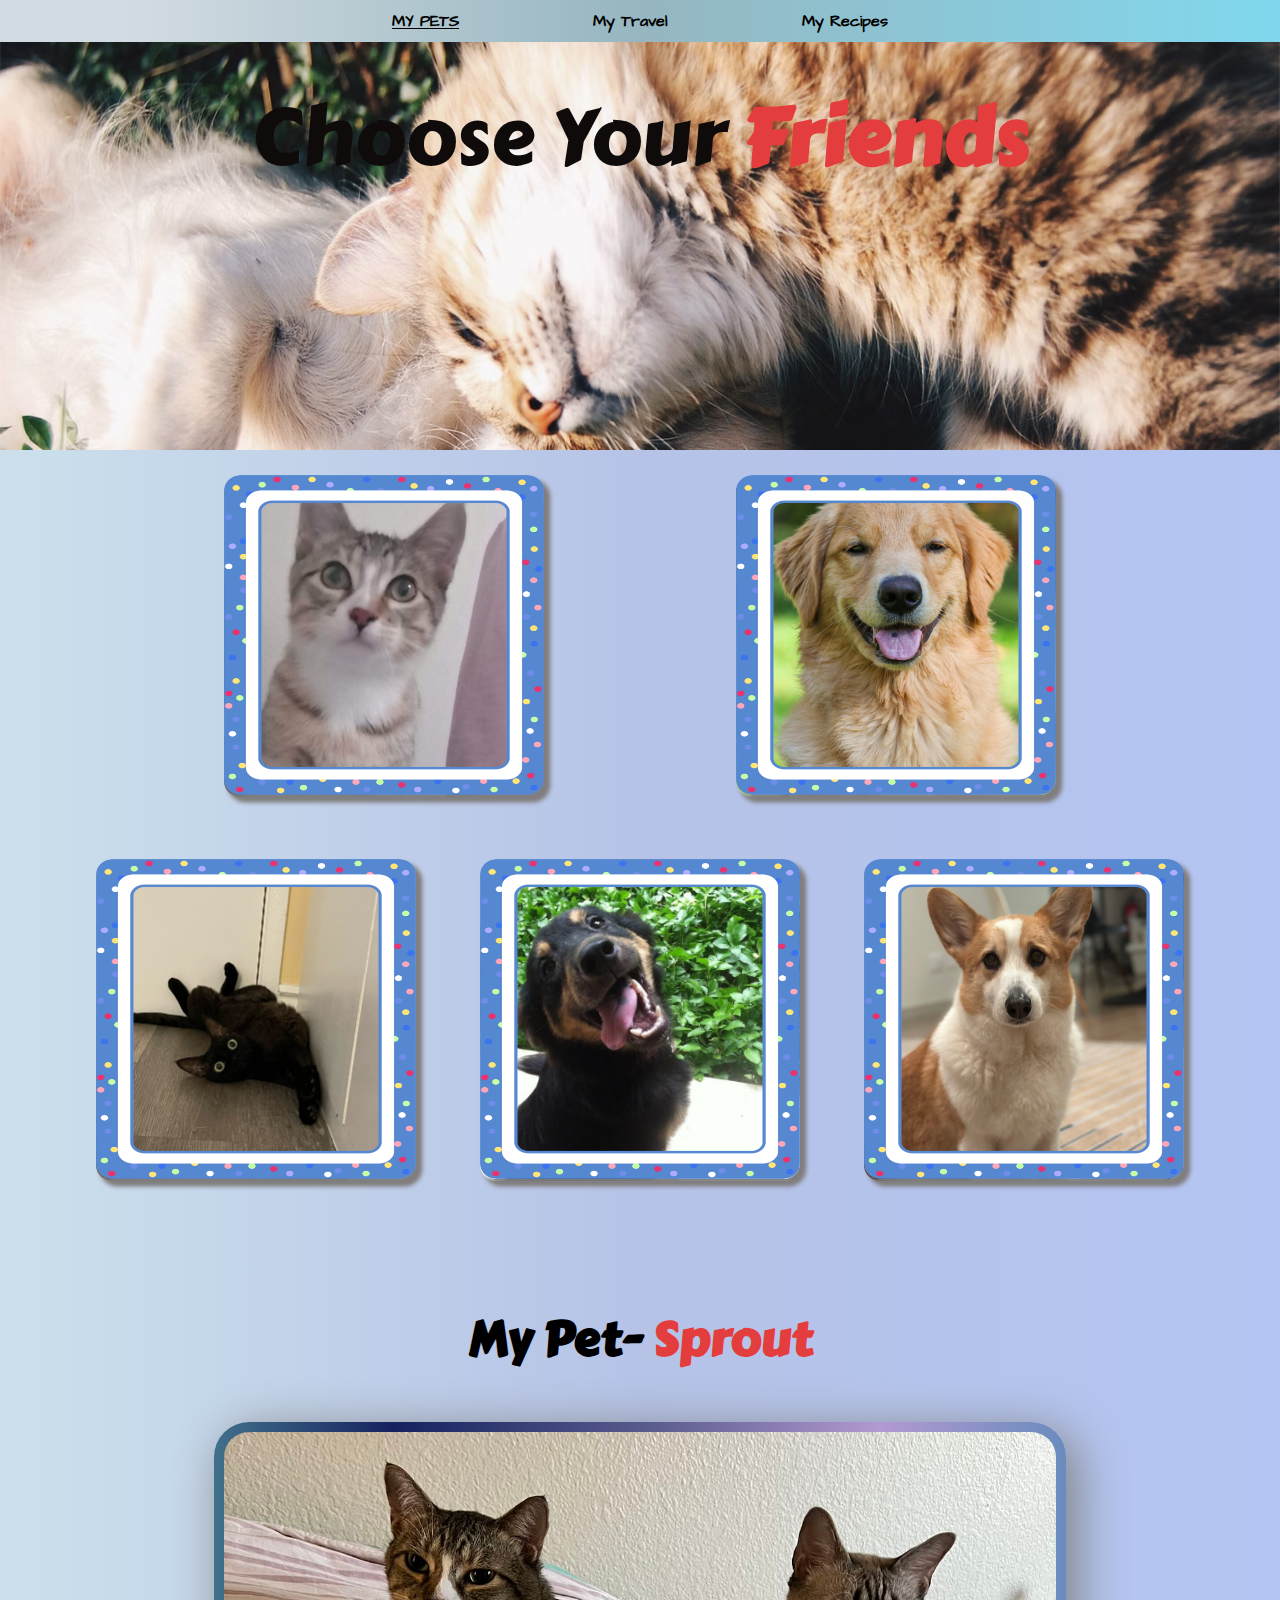
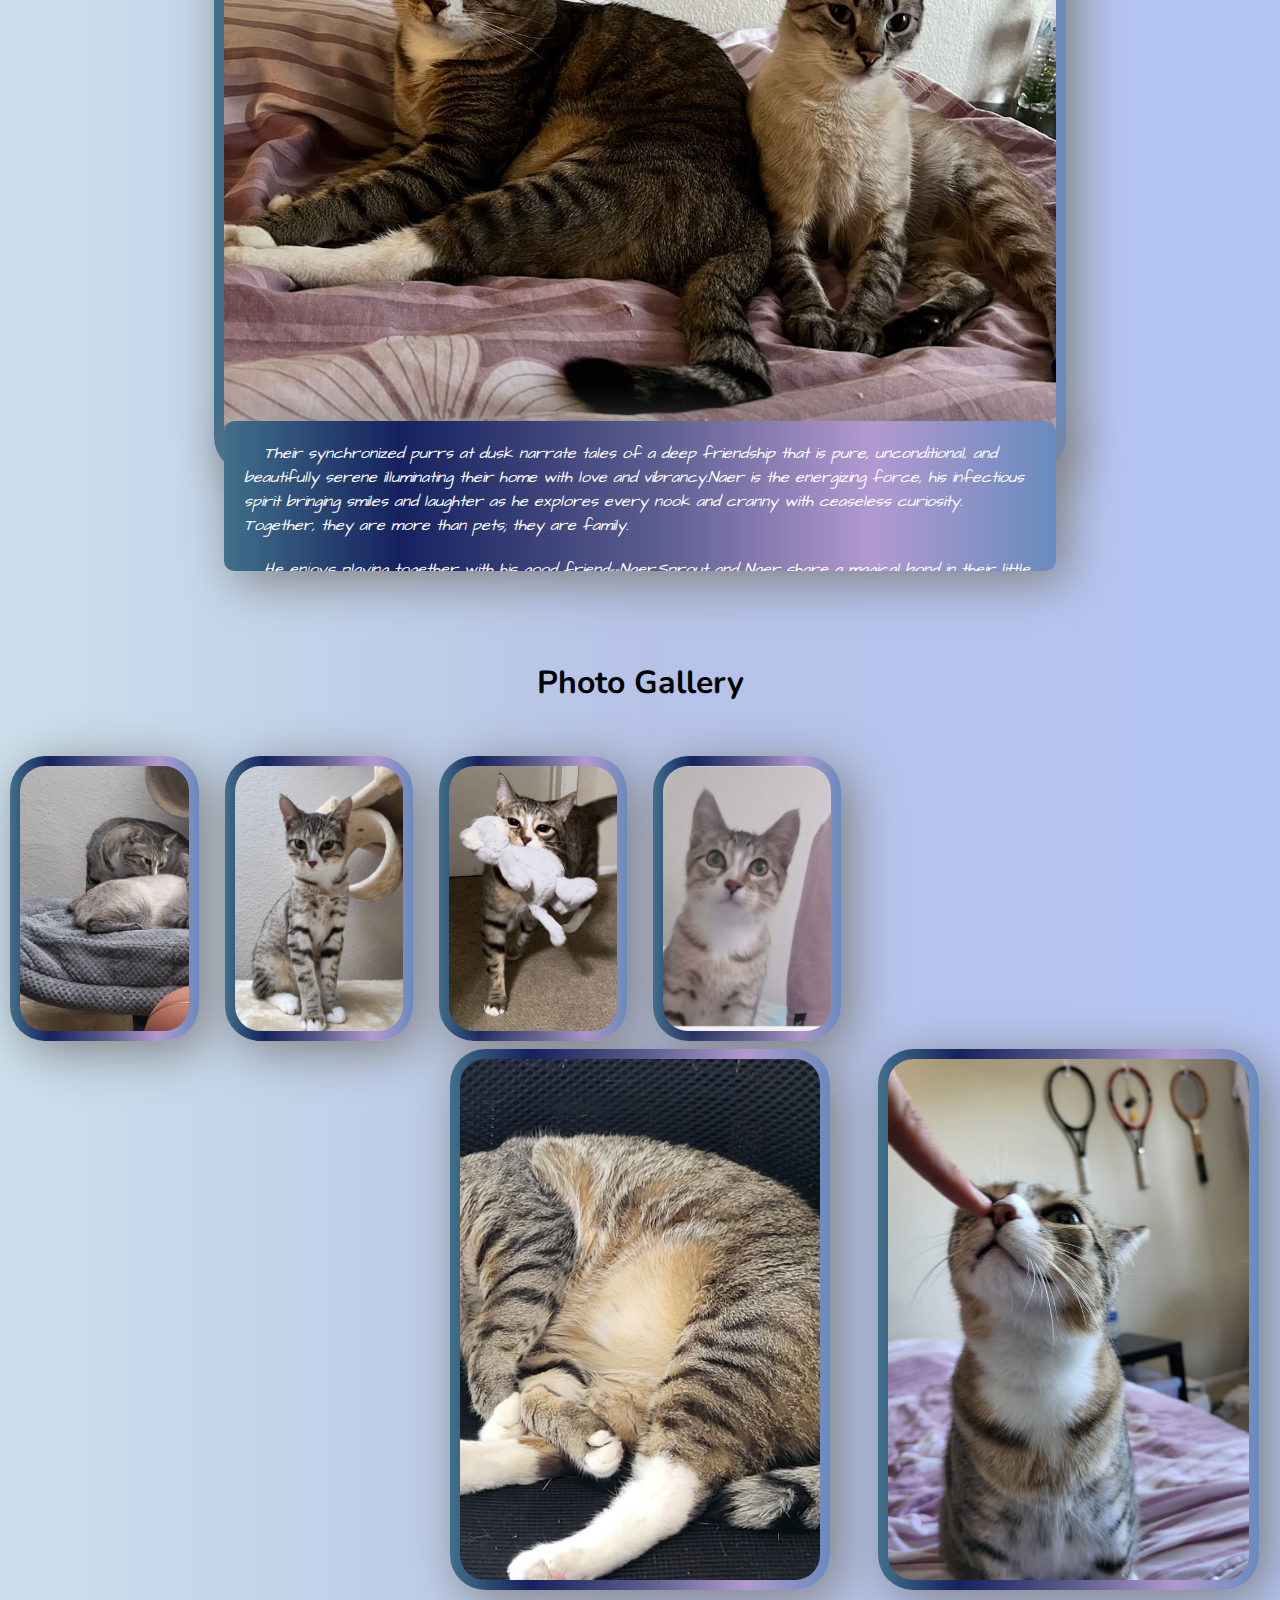
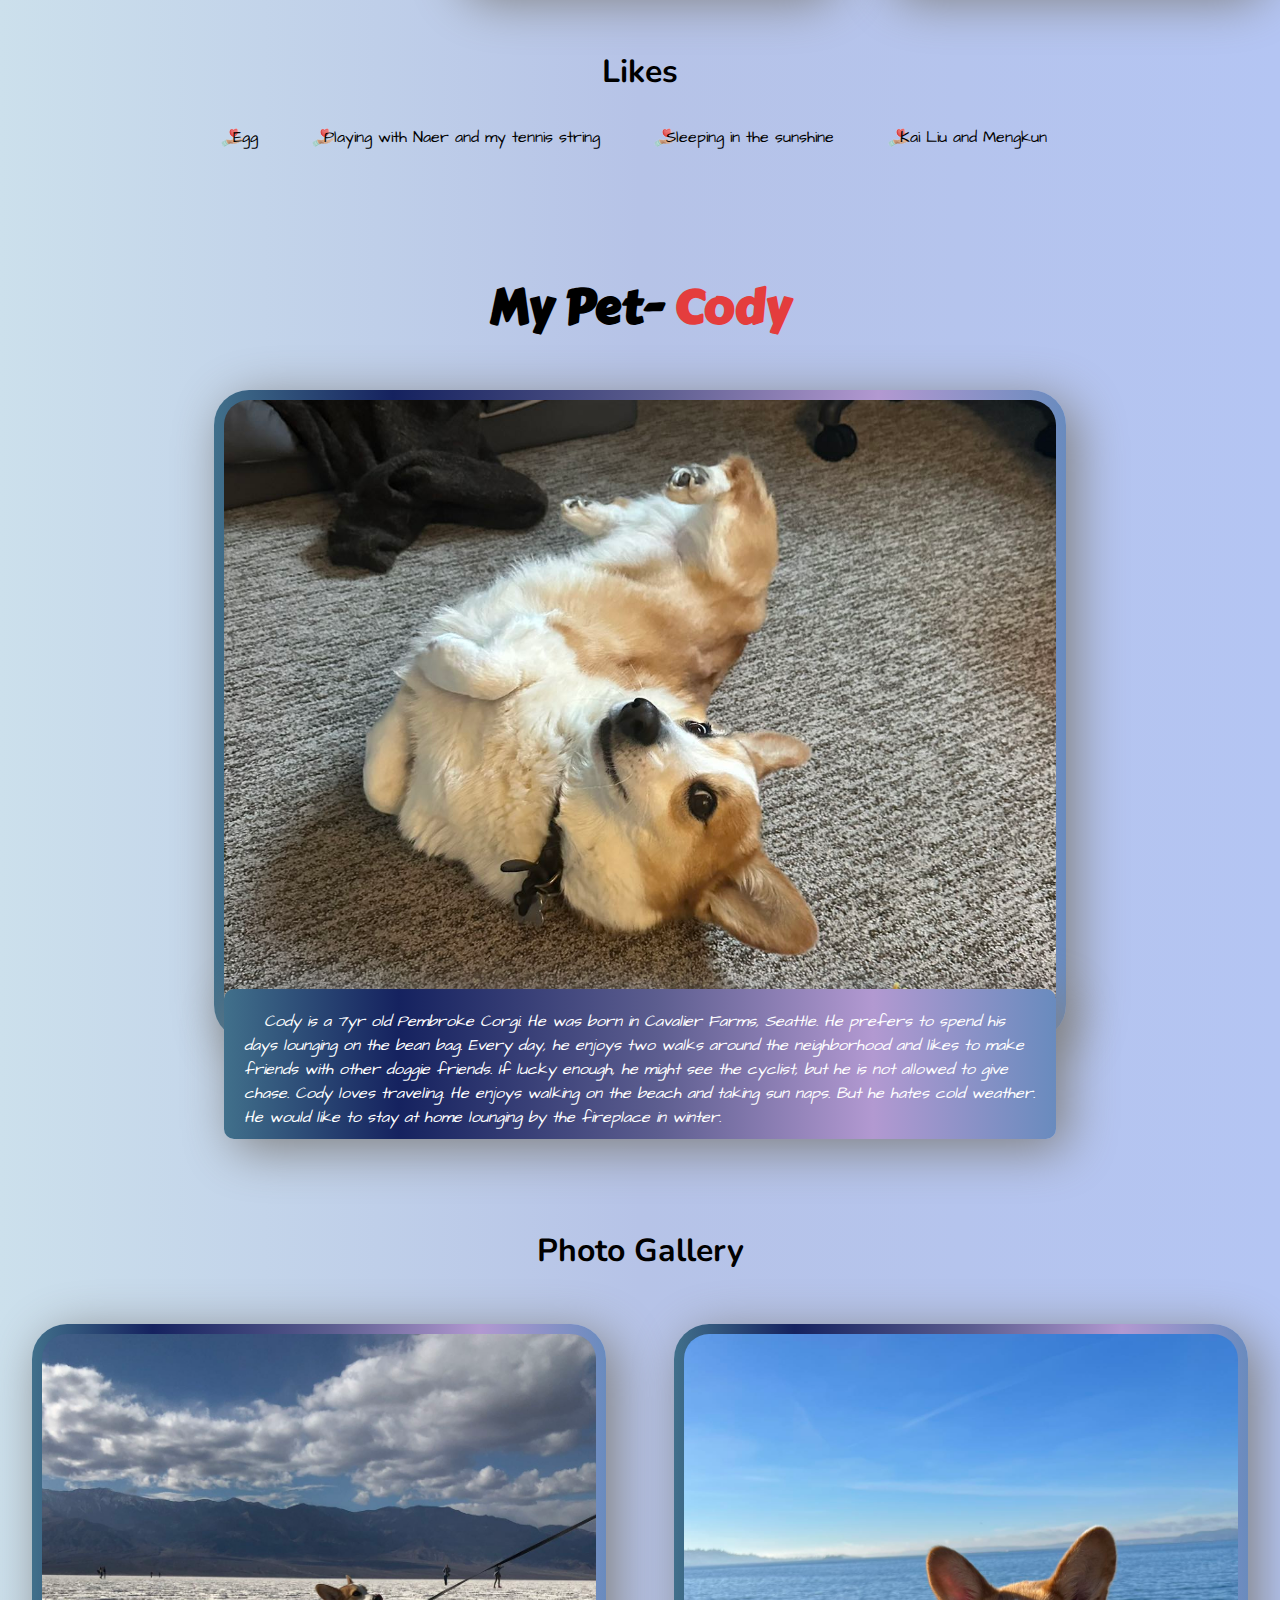
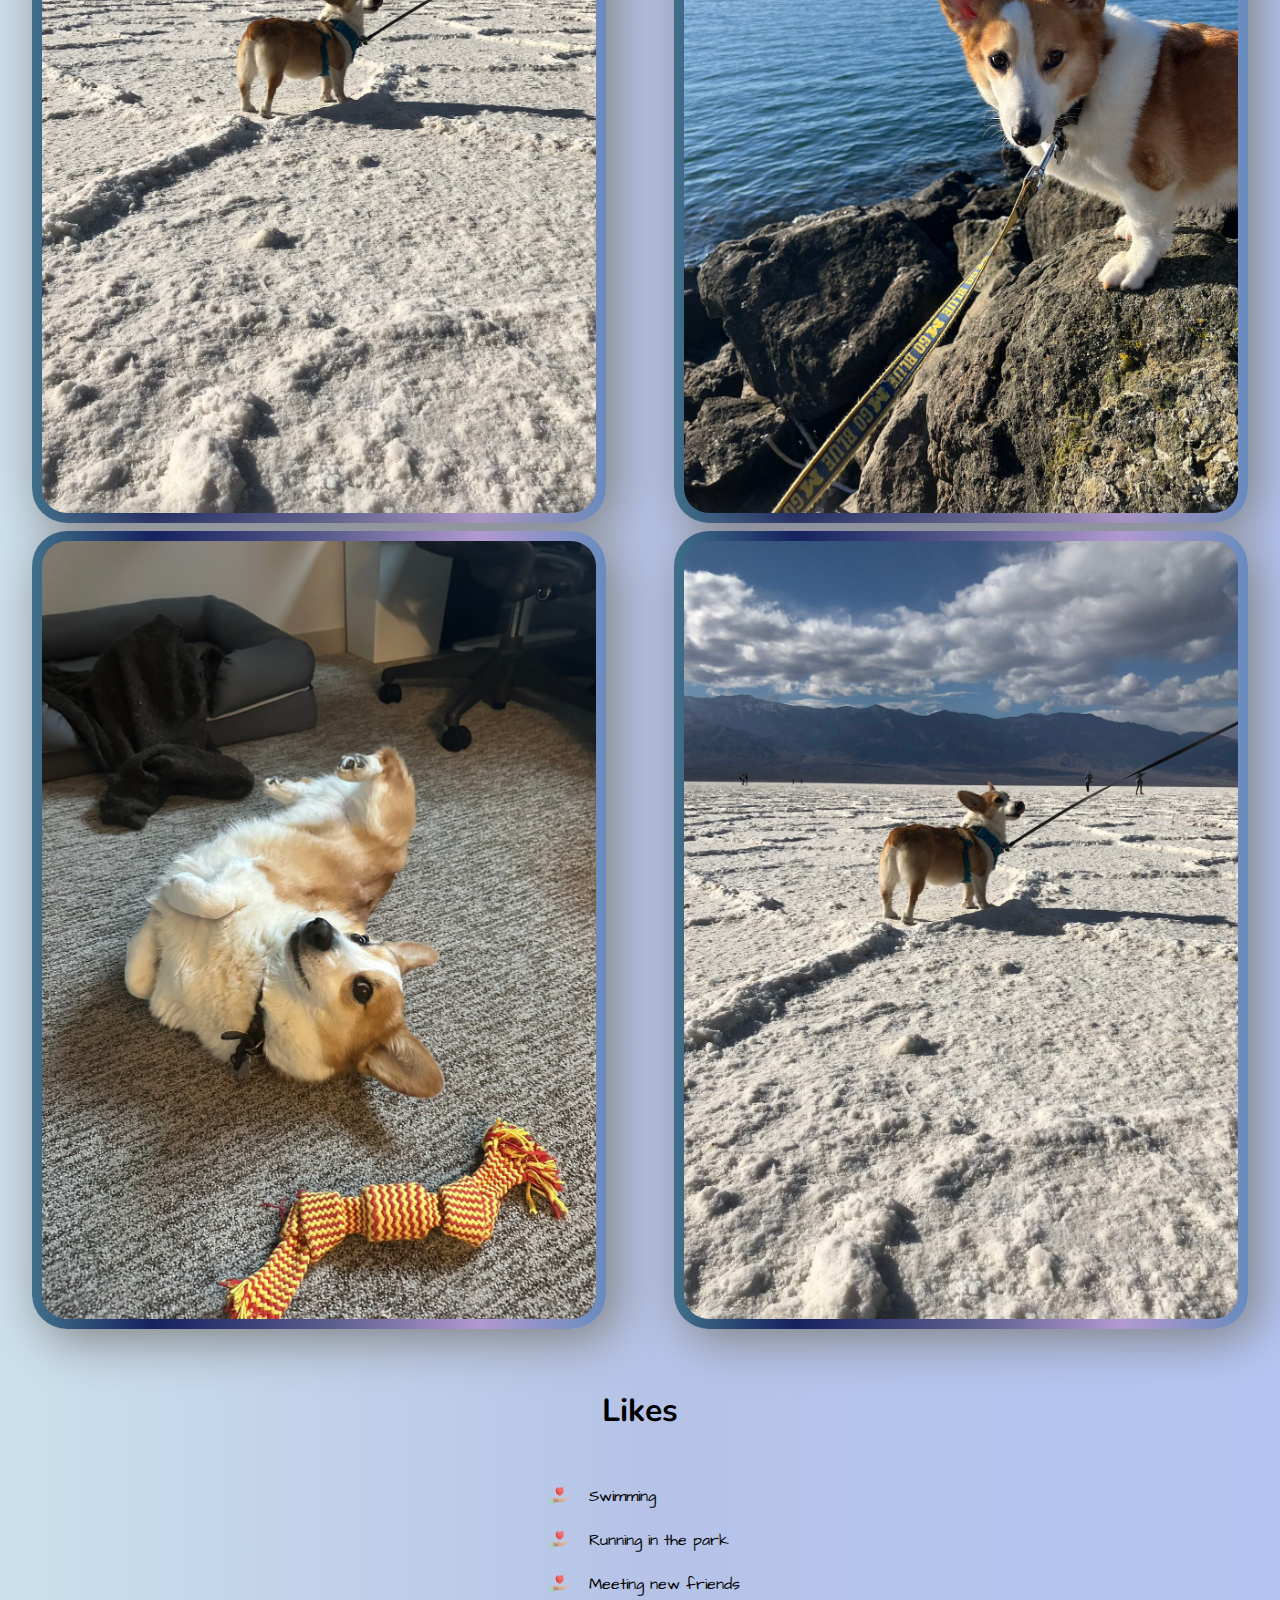
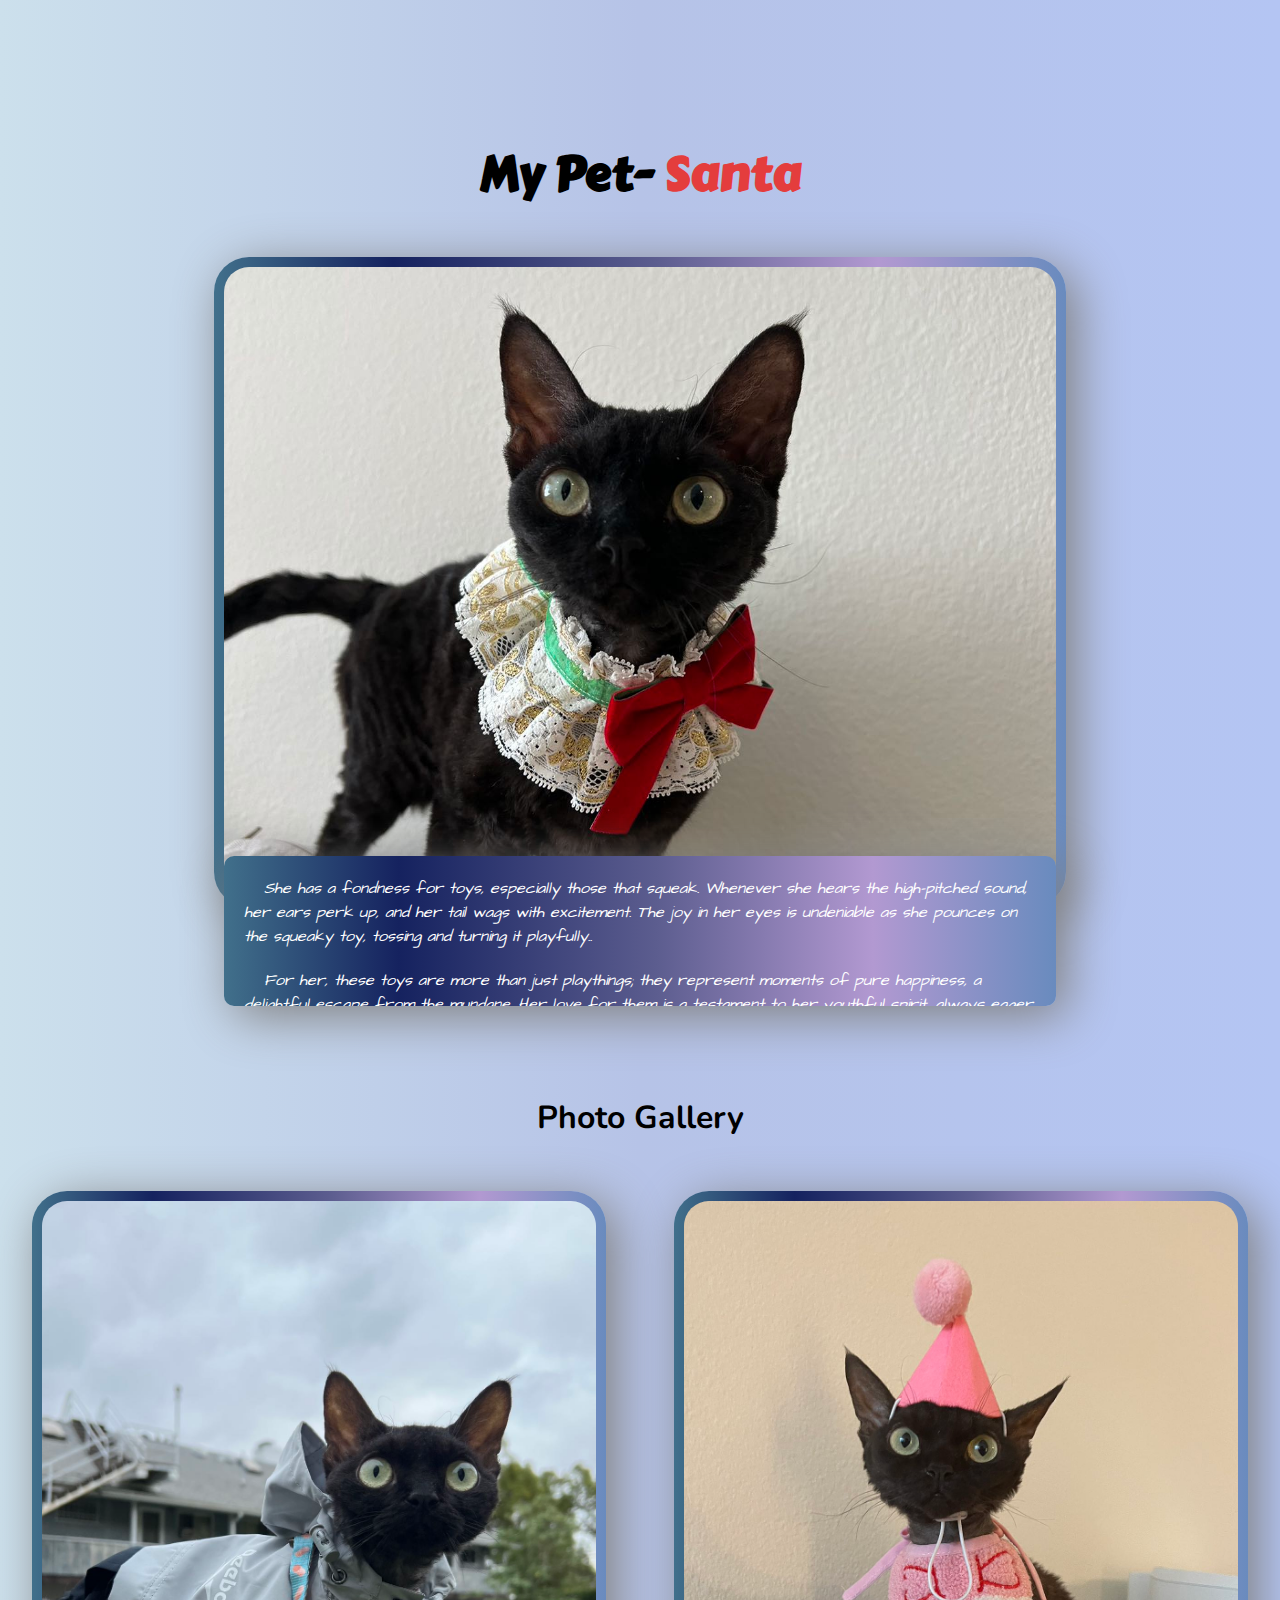
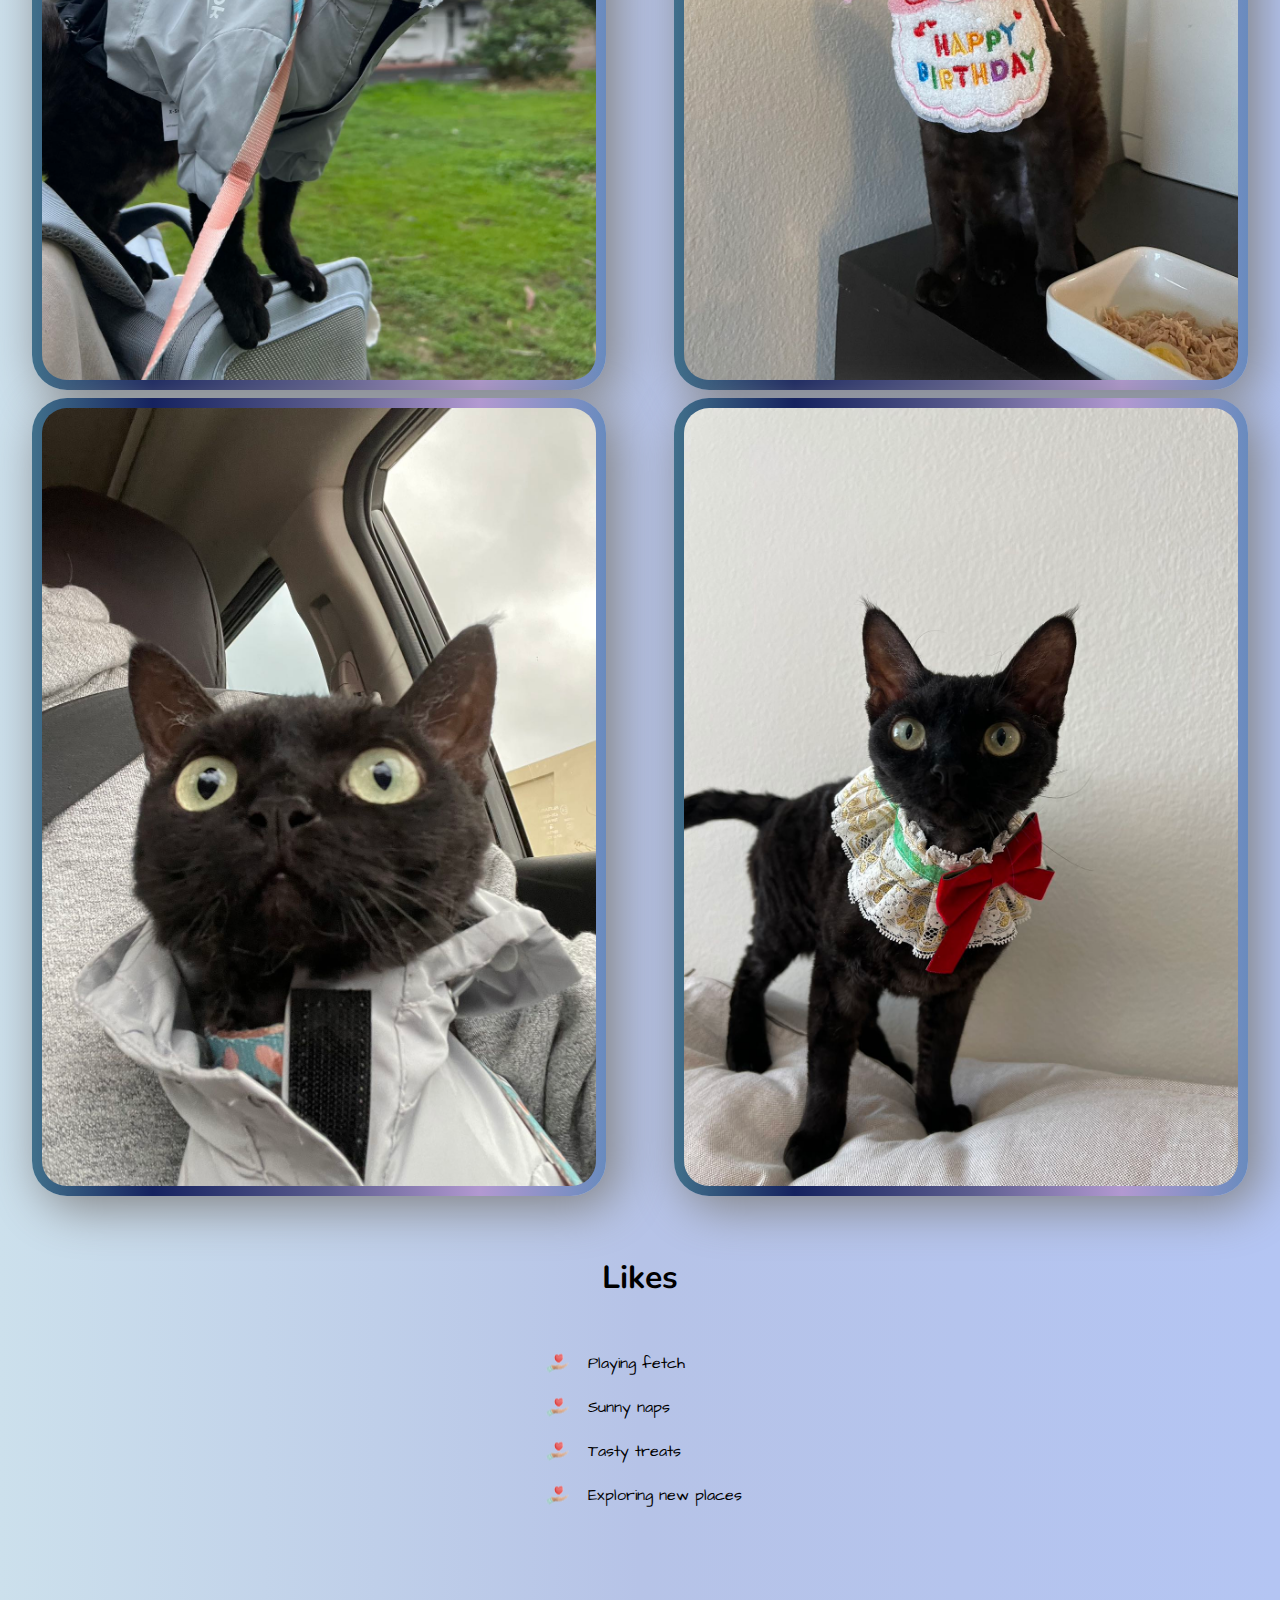
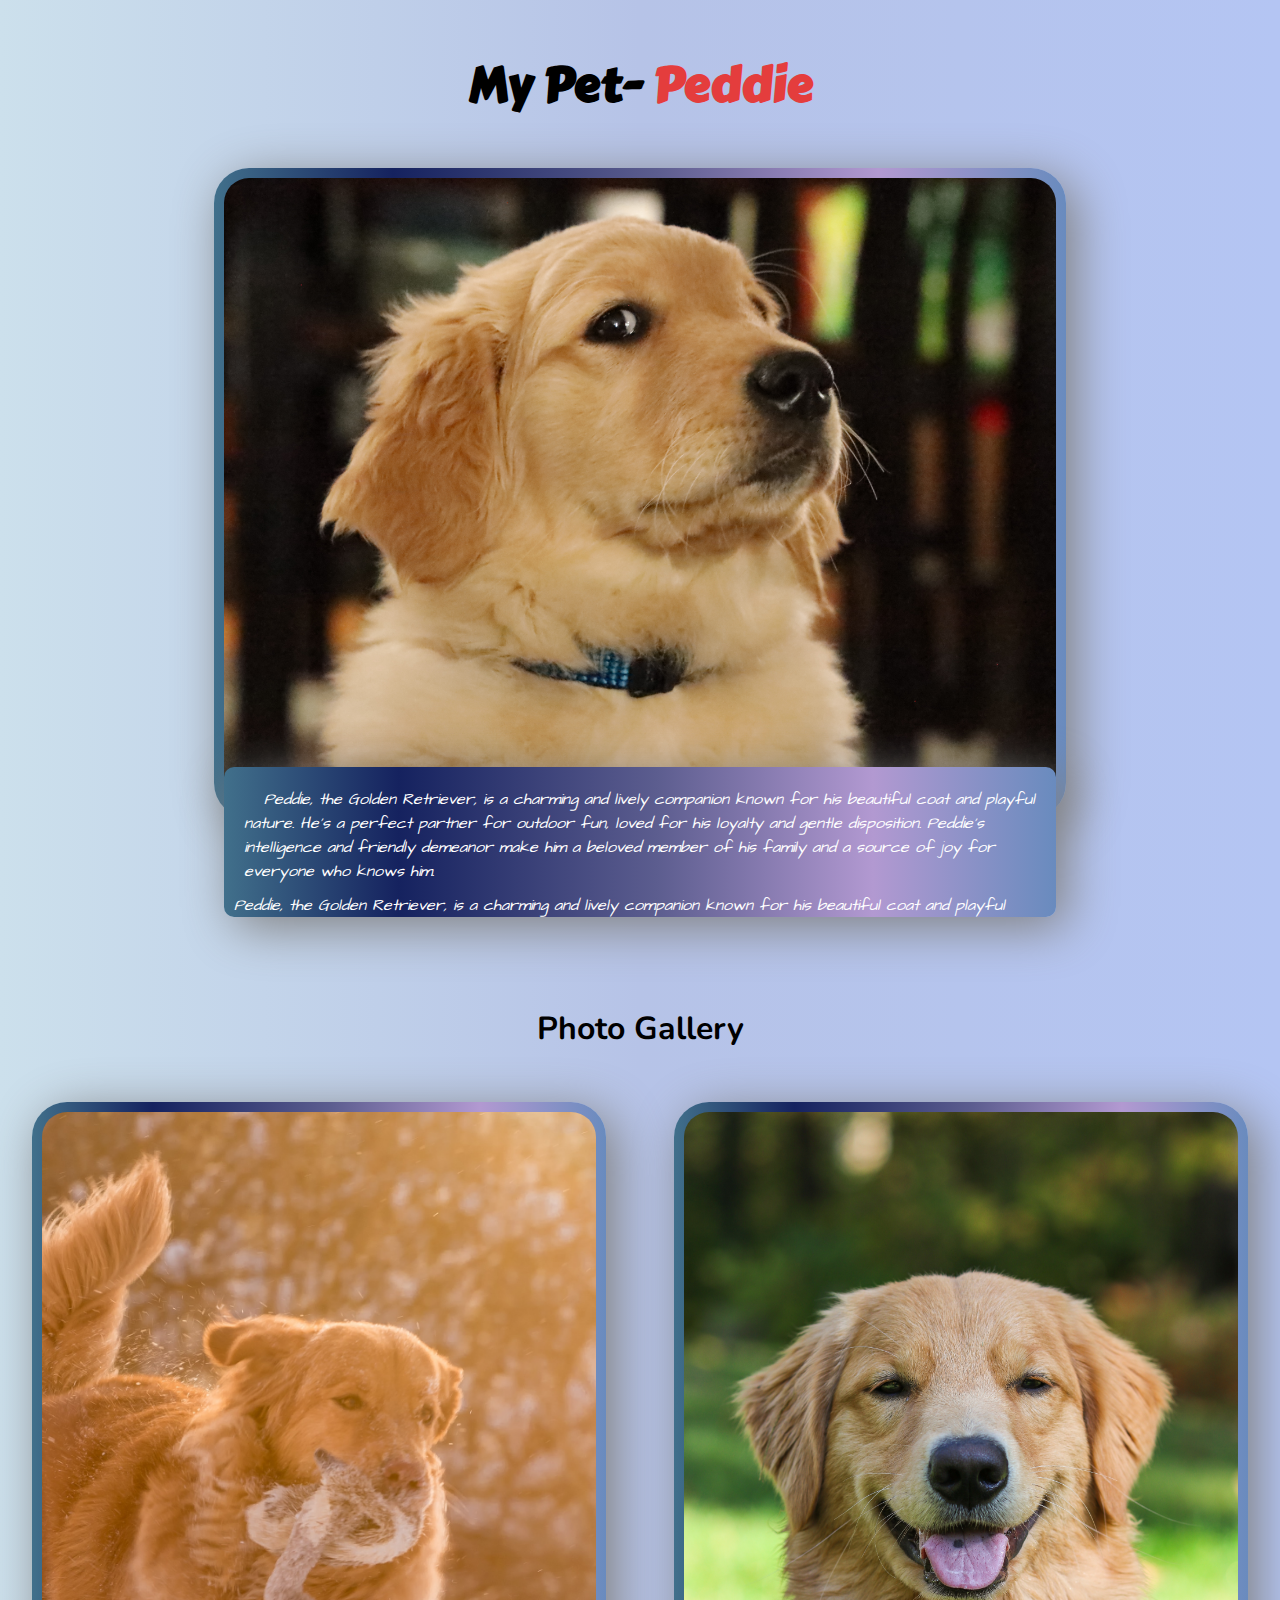
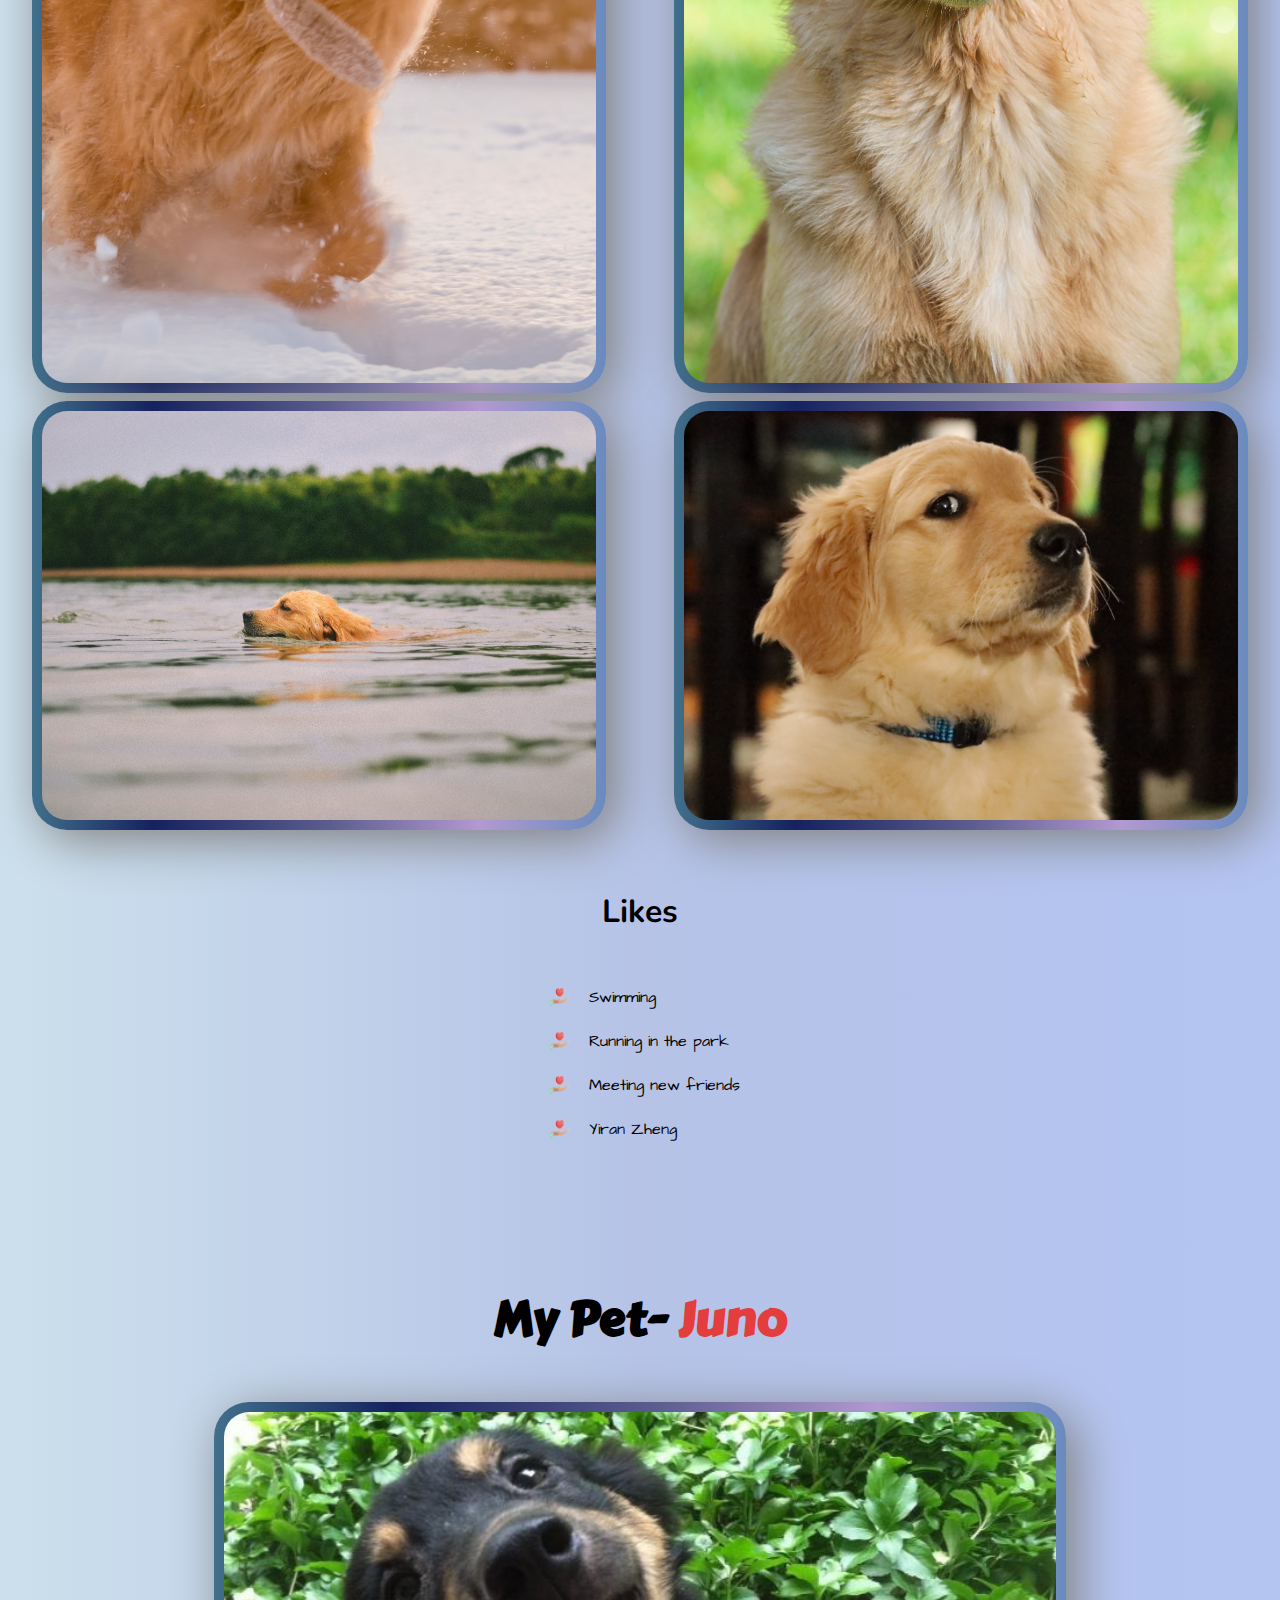
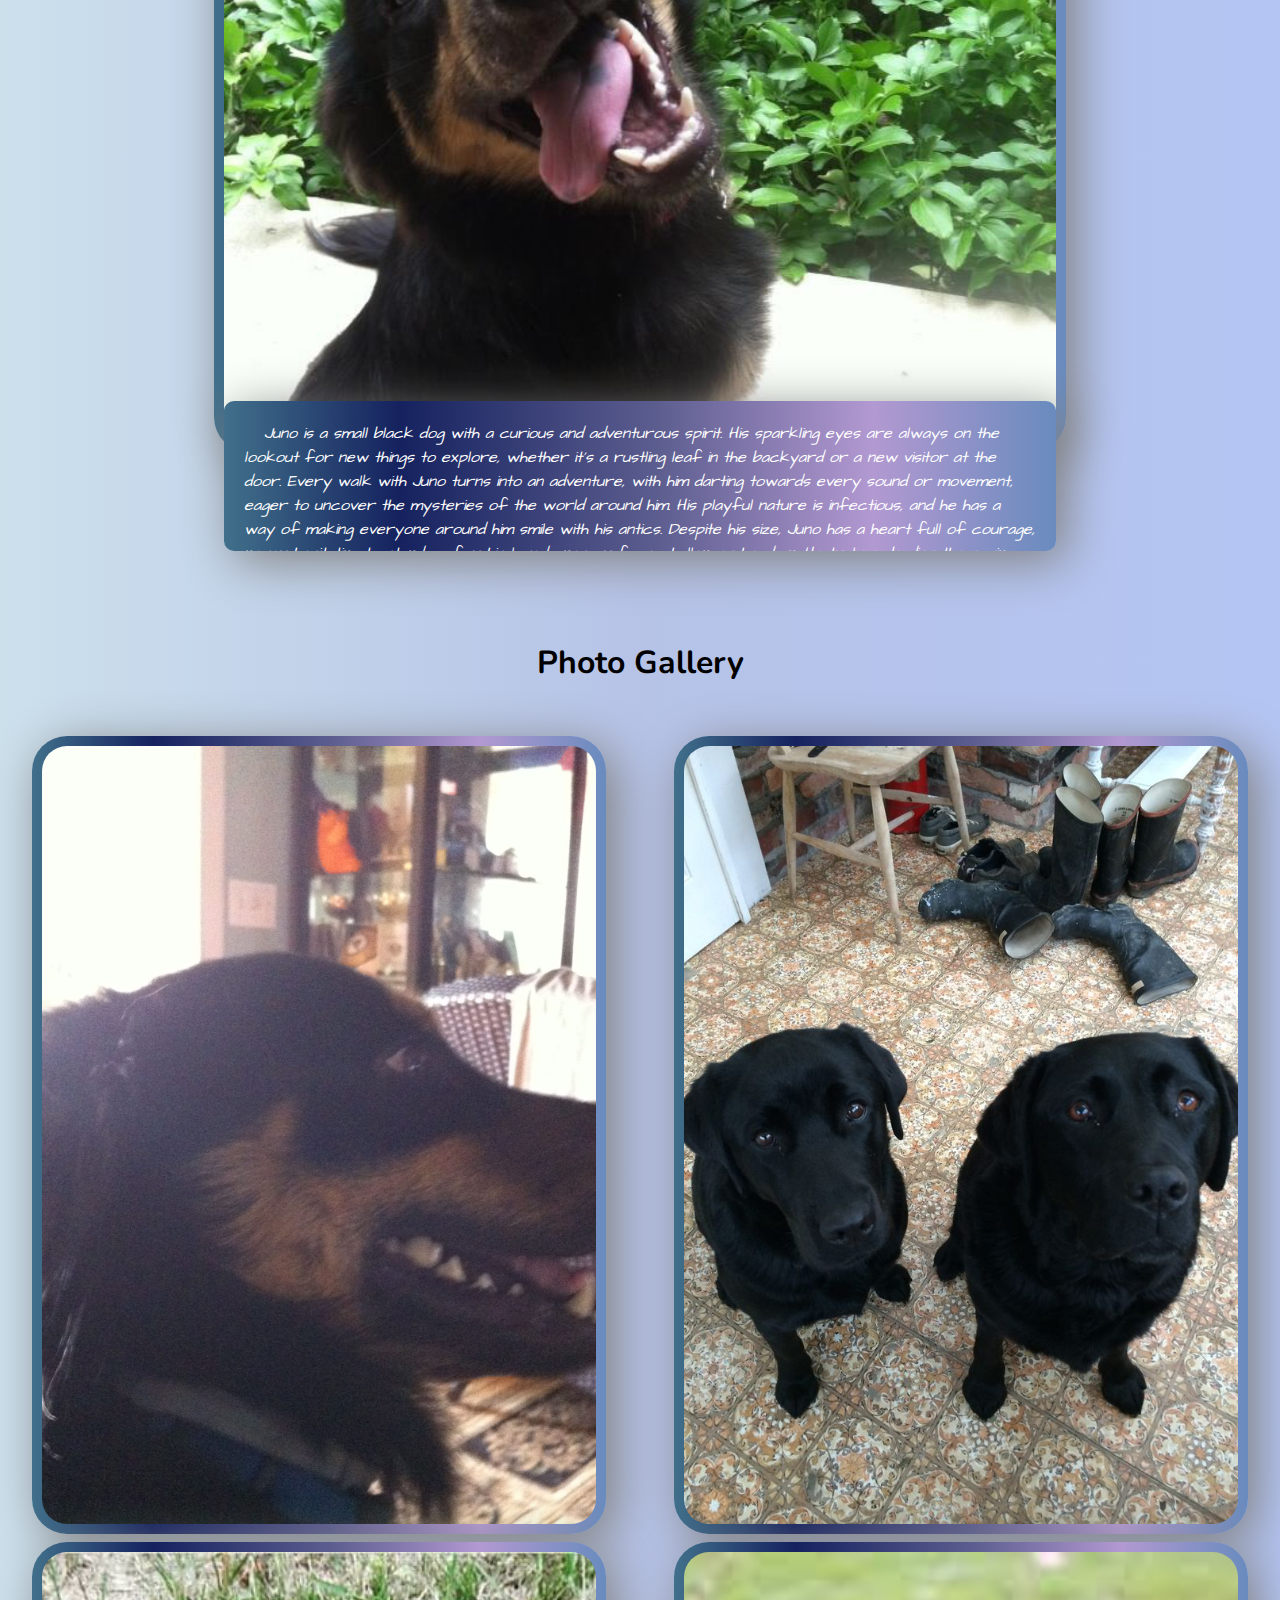
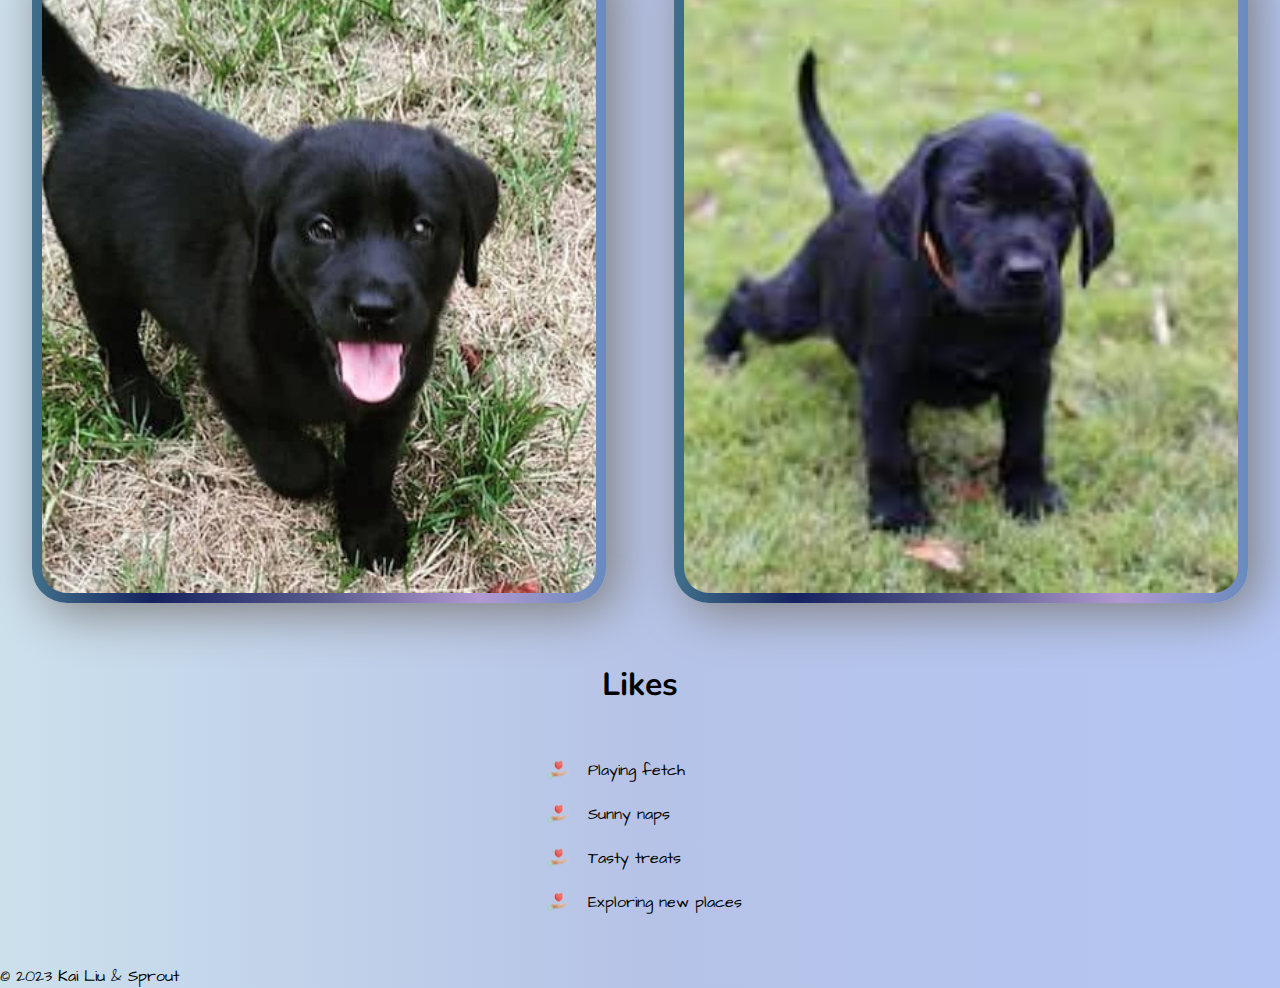
==== commit e08d8e57: "Update index.html" ====
--- a/index.html
+++ b/index.html
@@ -10,7 +10,7 @@
     <link rel="stylesheet" href="https://fonts.googleapis.com/css?family=Architects Daughter">
     <link rel="stylesheet" href="https://fonts.googleapis.com/css?family=Carter One">
     <link rel="icon" type="image/png" href="images/pets-2.png">
-    <title>Pets</title>
+    <title>My Pets</title>
 </head>
 
 <body>
--- a/css/style.css
+++ b/css/style.css
@@ -216,7 +216,7 @@
     color: #0f0b0b;
     /* margin: 30% 0% 30% 0%; */
     /* margin: 30vh 0 40vh 0;/ */
-    padding: 20vh 0 10vh 0;
+    padding: 10vh 0 10vh 0;
     /* padding: 10px 0 10px 60px; */
     text-align: center;
     font-family: Carter One, "Architects Daughter", Nunito, "SangBleu Sans", "Segoe UI", Tahoma, Geneva, Verdana, sans-serif;
@@ -591,12 +591,12 @@
     /* height: 800px; */
     height: 100vh;
     background-image: url("../images/Mexico_Guanajuato_Night2.jpg");
-    background-position: bottom center;
+    background-position: top center;
     text-align: center;
 }
 
 .travel-h1{
-    font-size: 100%;
+    font-size: 200%;
     color: whitesmoke;
     font-family: Carter One, "Architects Daughter", Nunito, "SangBleu Sans", "Segoe UI", Tahoma, Geneva, Verdana, sans-serif;
     margin: 0;
@@ -626,7 +626,7 @@
 .single-travel-div img:nth-of-type(1){
     grid-column: 1 / span 5;
     grid-row: 1 / span 3;
-    width: 90%;
+    width: 100%;
     height: 100%;
     max-height: 90vh;
     object-fit: cover;
@@ -651,7 +651,7 @@
     grid-row: 1 / span 1;
     z-index: 1;
     color: whitesmoke;
-    font-size: 500%;
+    font-size: 100%;
     /* margin: 100px 0 0 25px; */
     padding: 3vh 0 0 5vw;
     /* position: relative; */
@@ -662,8 +662,8 @@
     grid-row: 2 / span 1;
     z-index: 1;
     color: whitesmoke;
-    font-weight: 100;
-    font-size: 150%;
+    font-weight: 50;
+    font-size: 80%;
     /* margin: 0 0 0 25px; */
     padding: 3vh 0 0 5vw;
     /* position: absolute; */
@@ -676,7 +676,7 @@
     z-index: 1;
     color: whitesmoke;
     font-weight: 100;
-    font-size: 300%;
+    font-size: 150%;
     margin: 0;
     padding: 25px 0 0 0;
     /* padding: 0; */
@@ -691,7 +691,7 @@
     /* margin: 50px 0 0 0; */
     /* line-height: 1.2; */
     background-color: rgba(50, 50, 50, 0.5);
-    padding: 20px 20px 20px 20px;
+    padding: 10px 10px 10px 10px;
     /* max-height: 200px; */
     /* height: 100%; */
     /* max-height: 250px; */
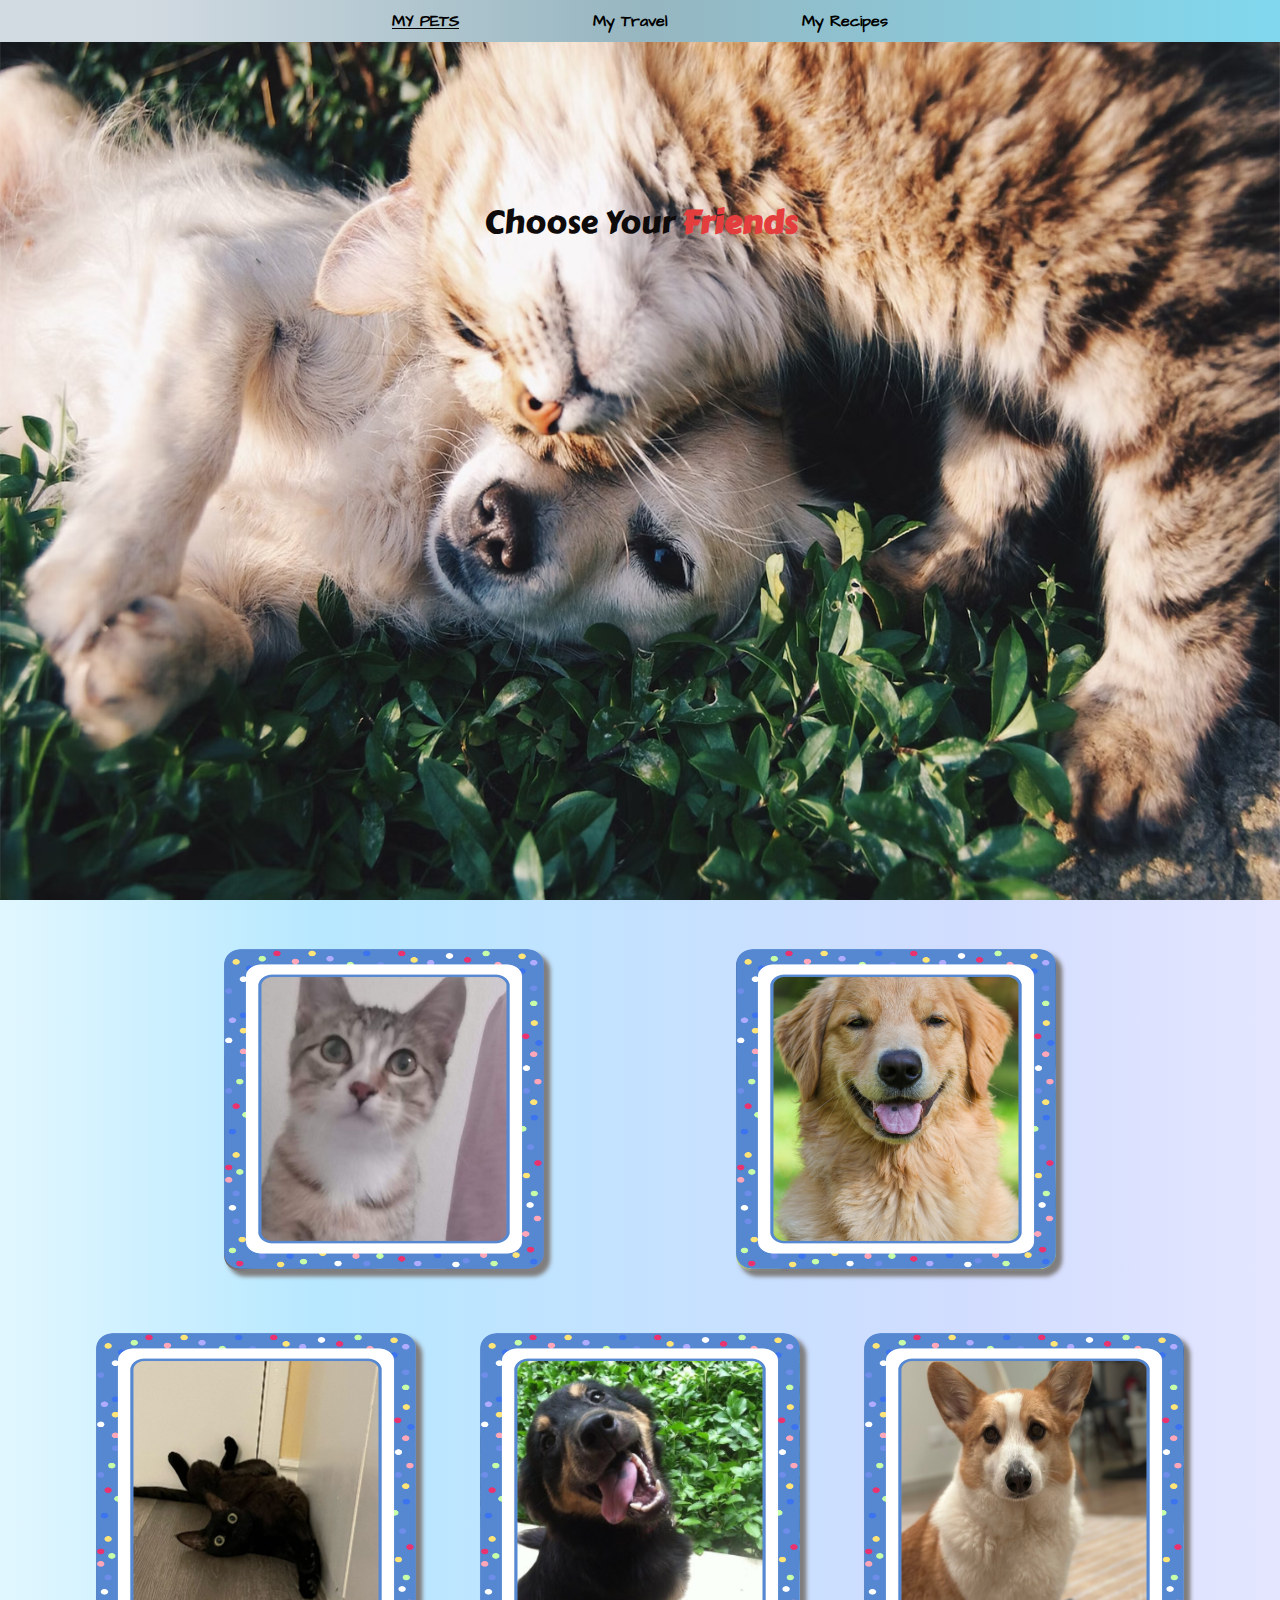
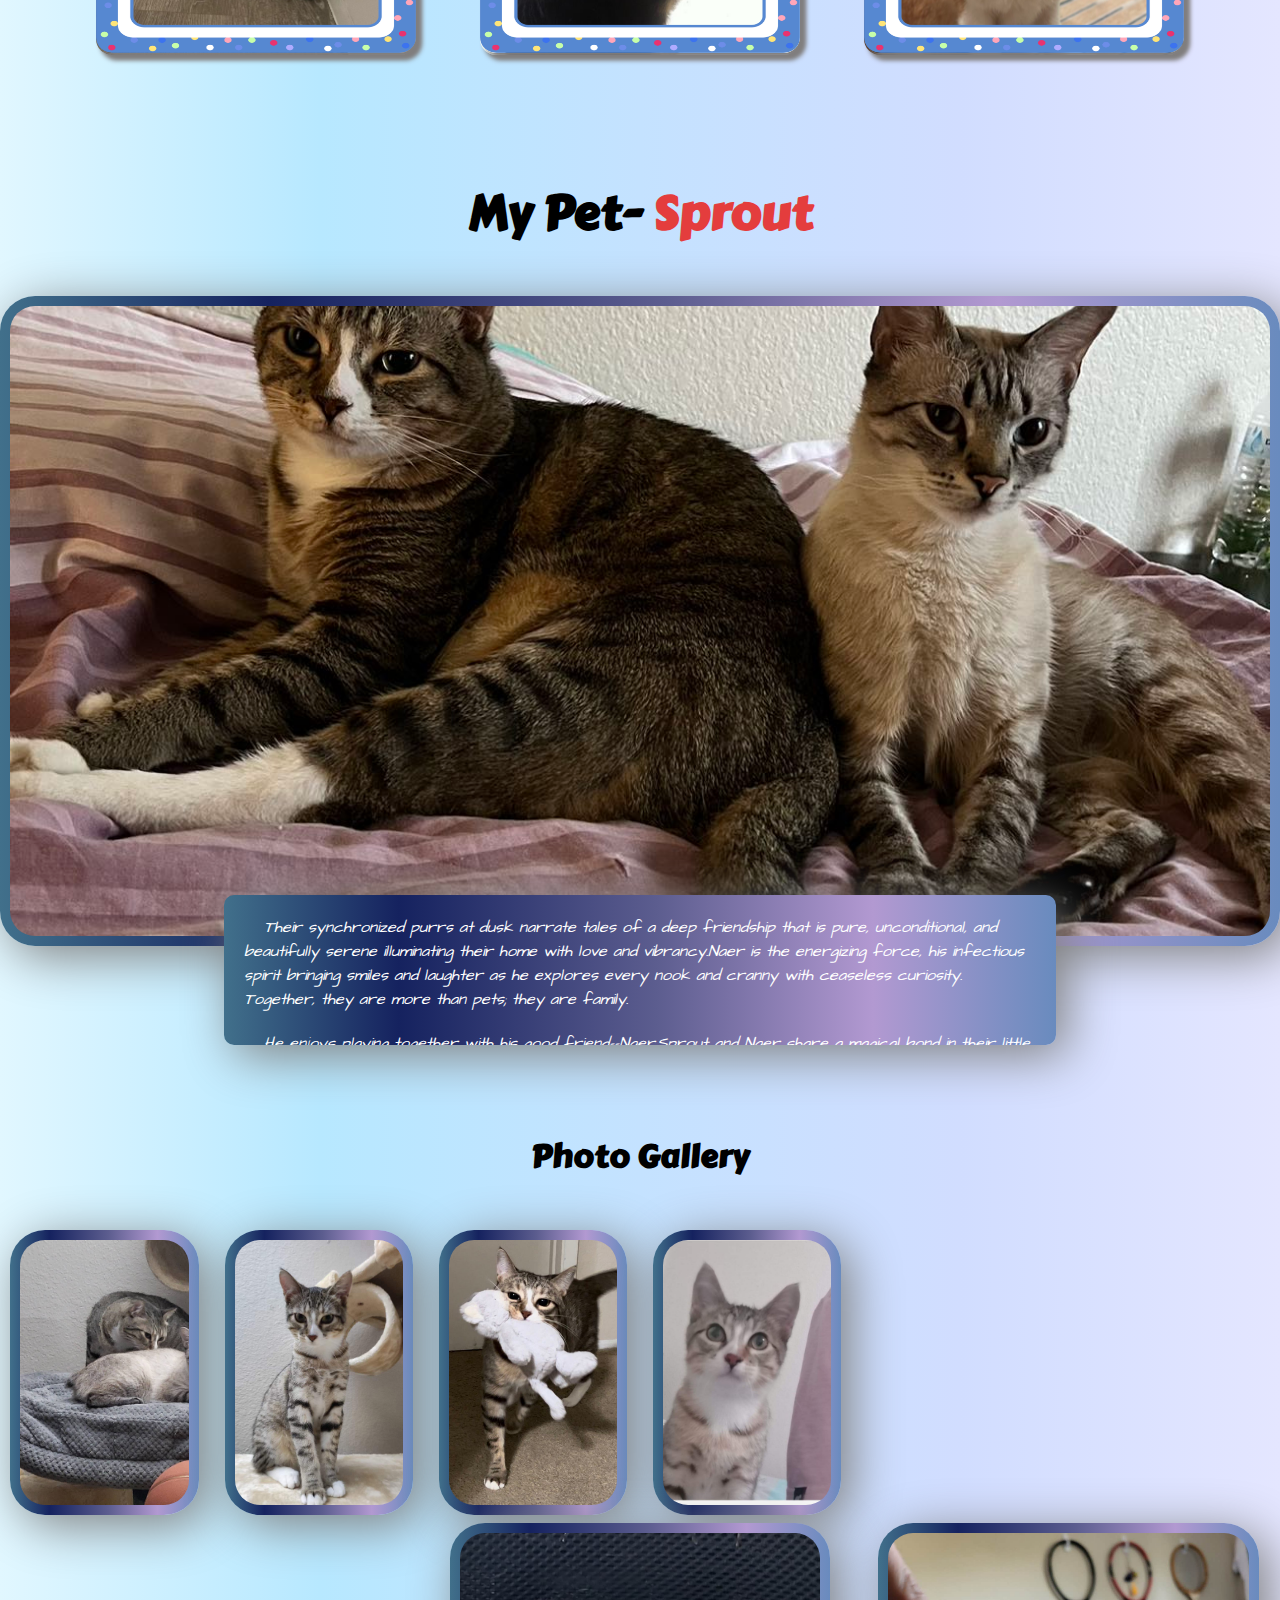
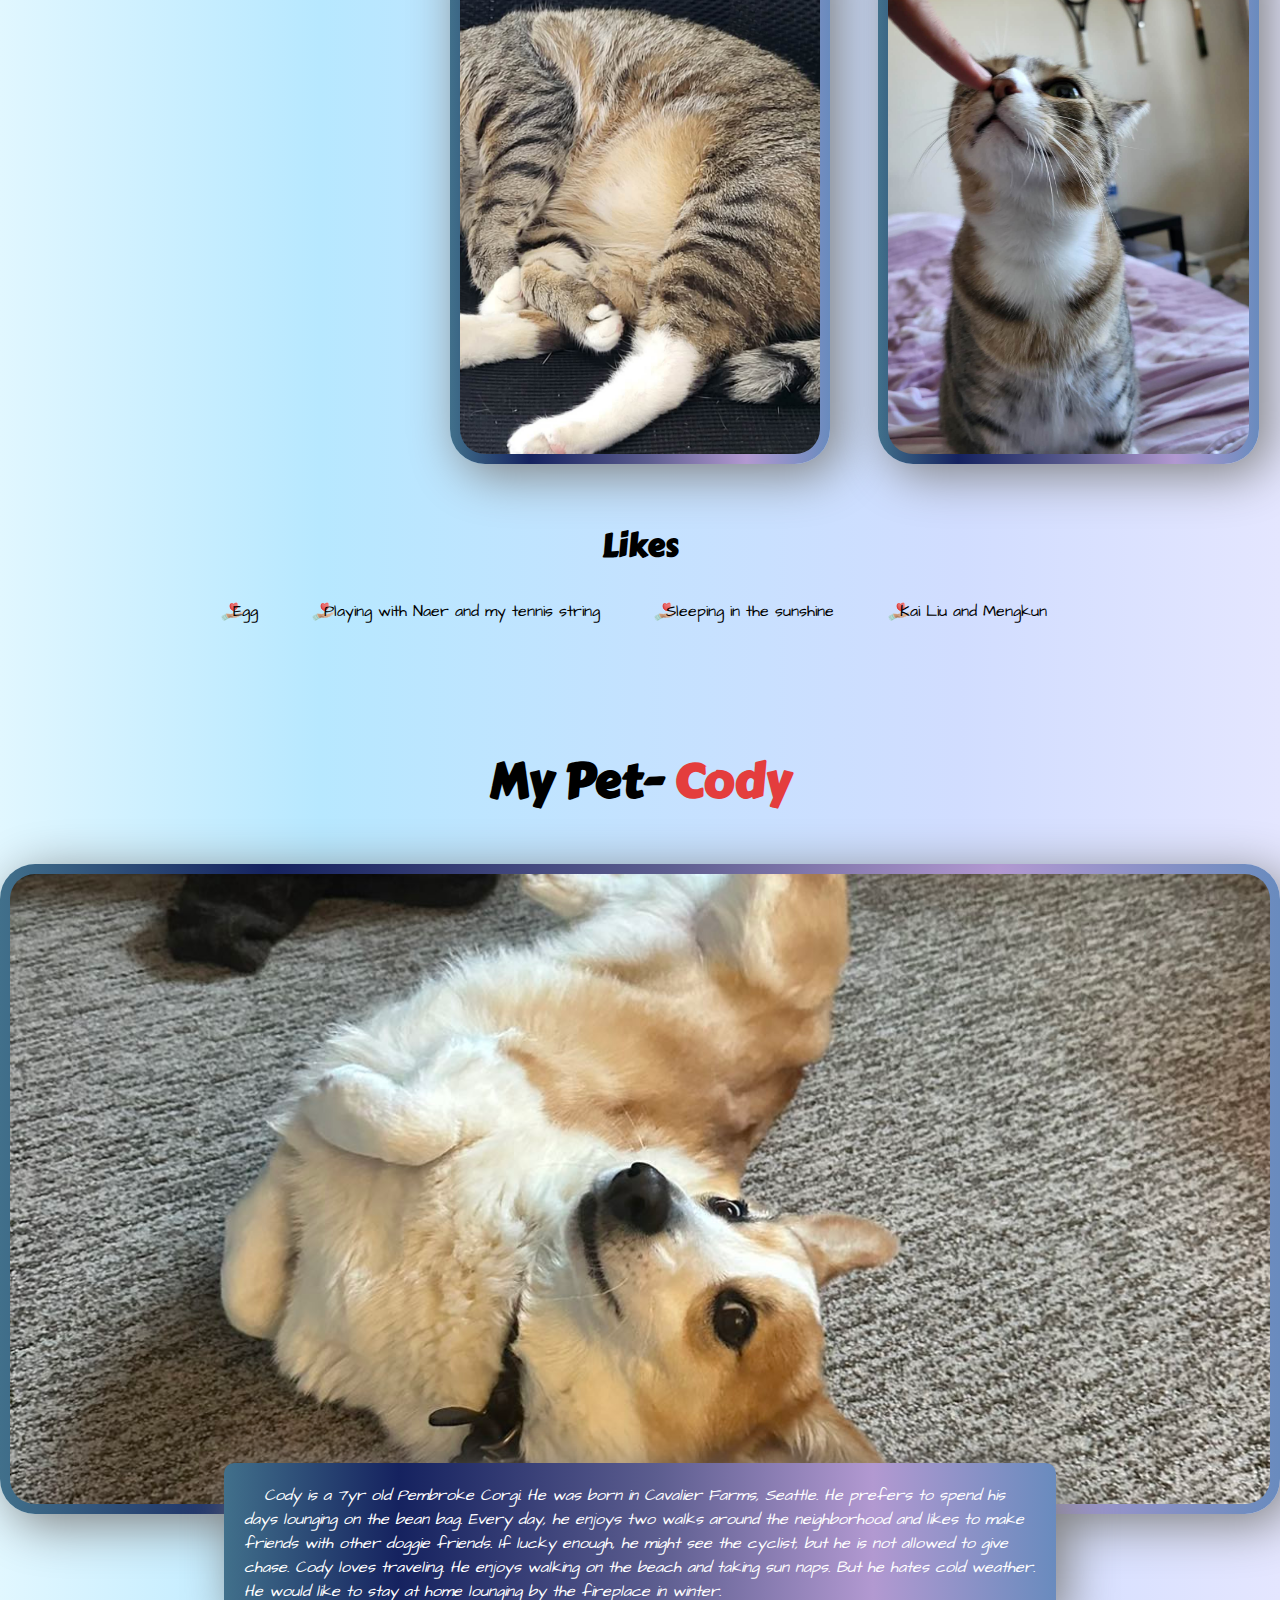
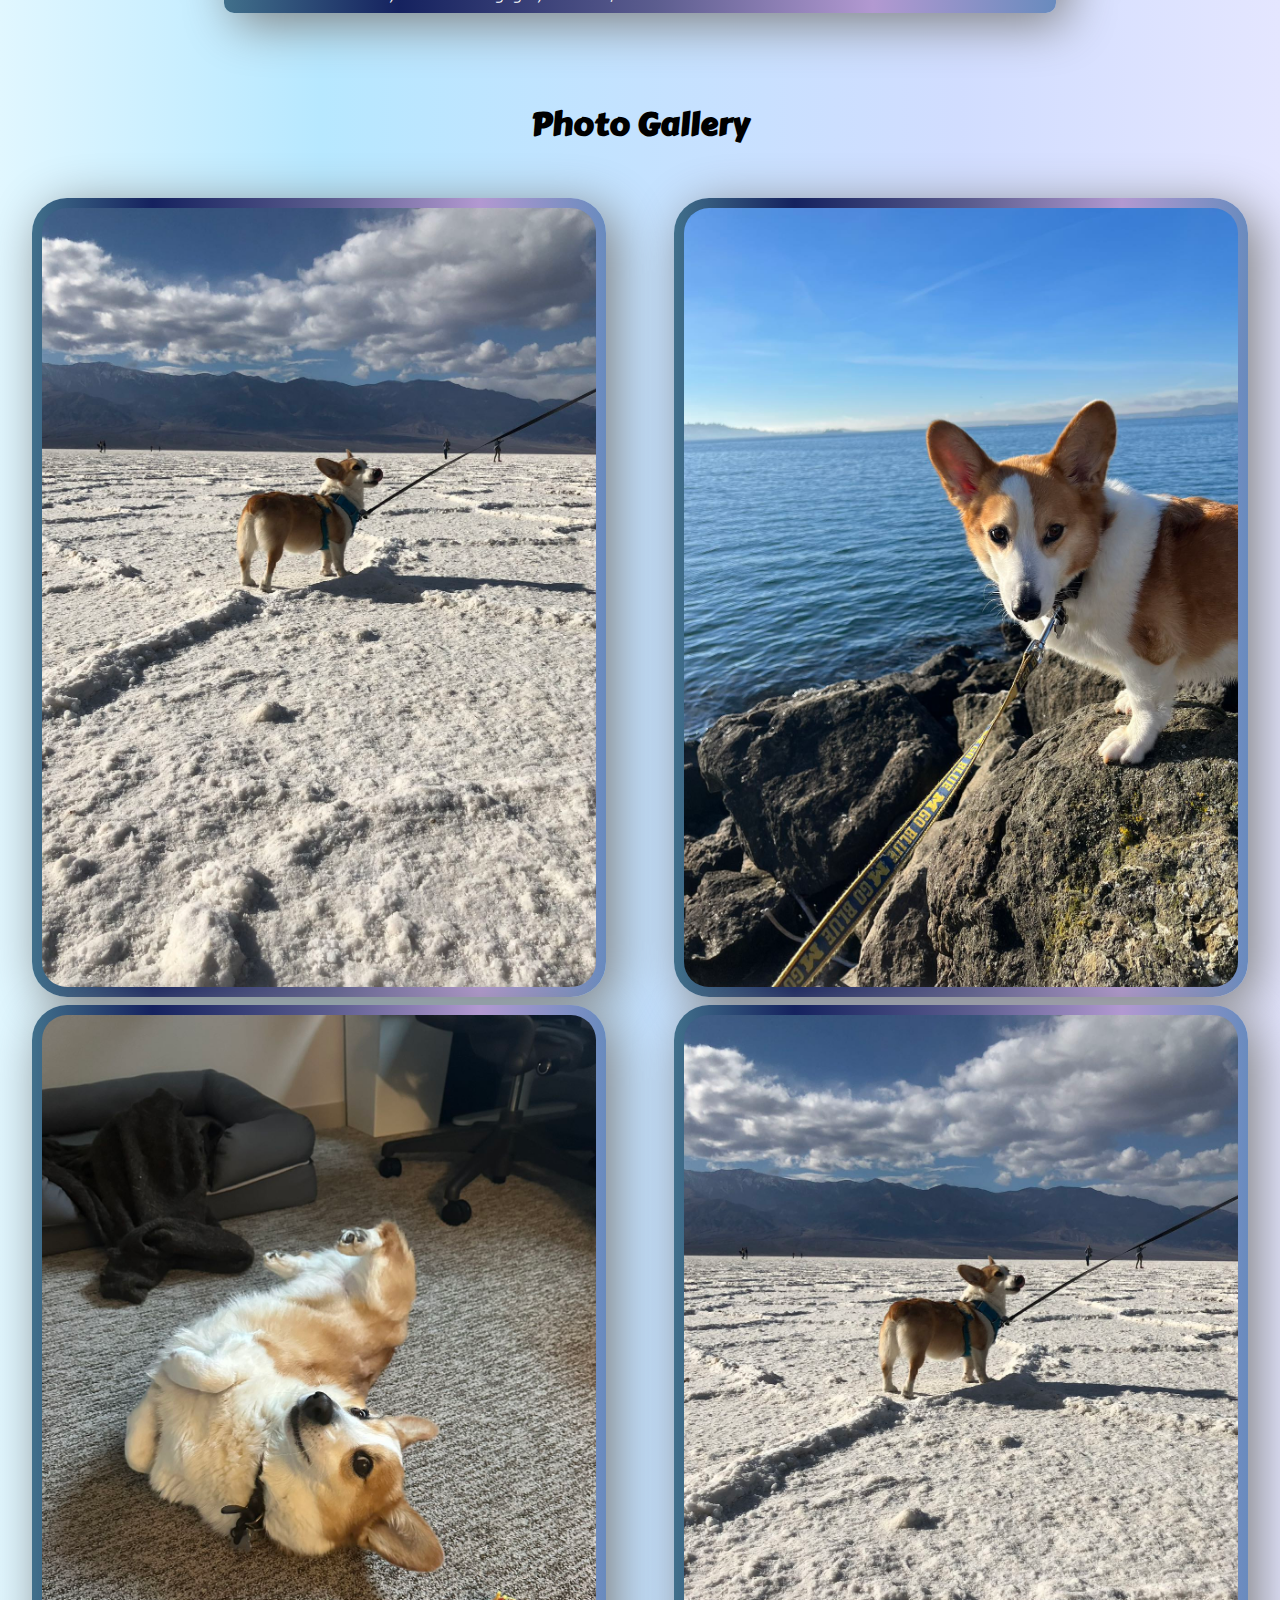
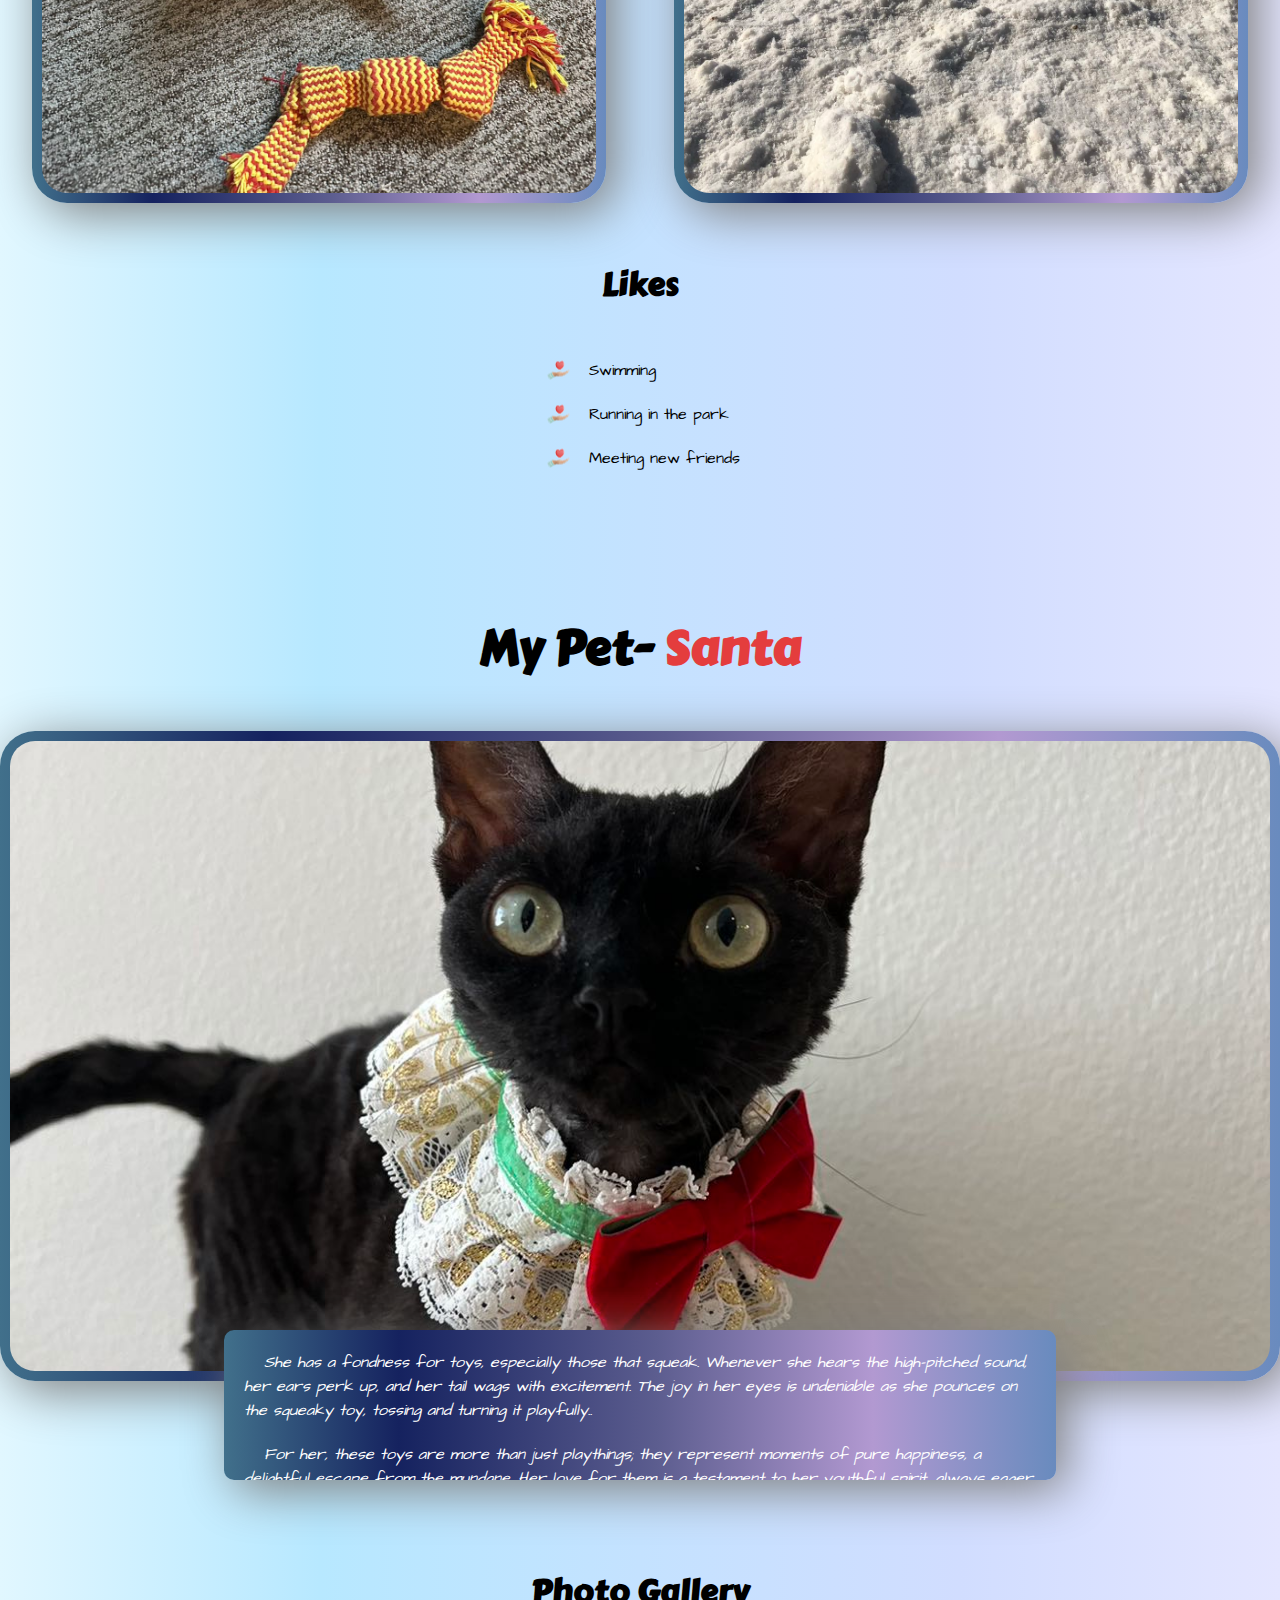
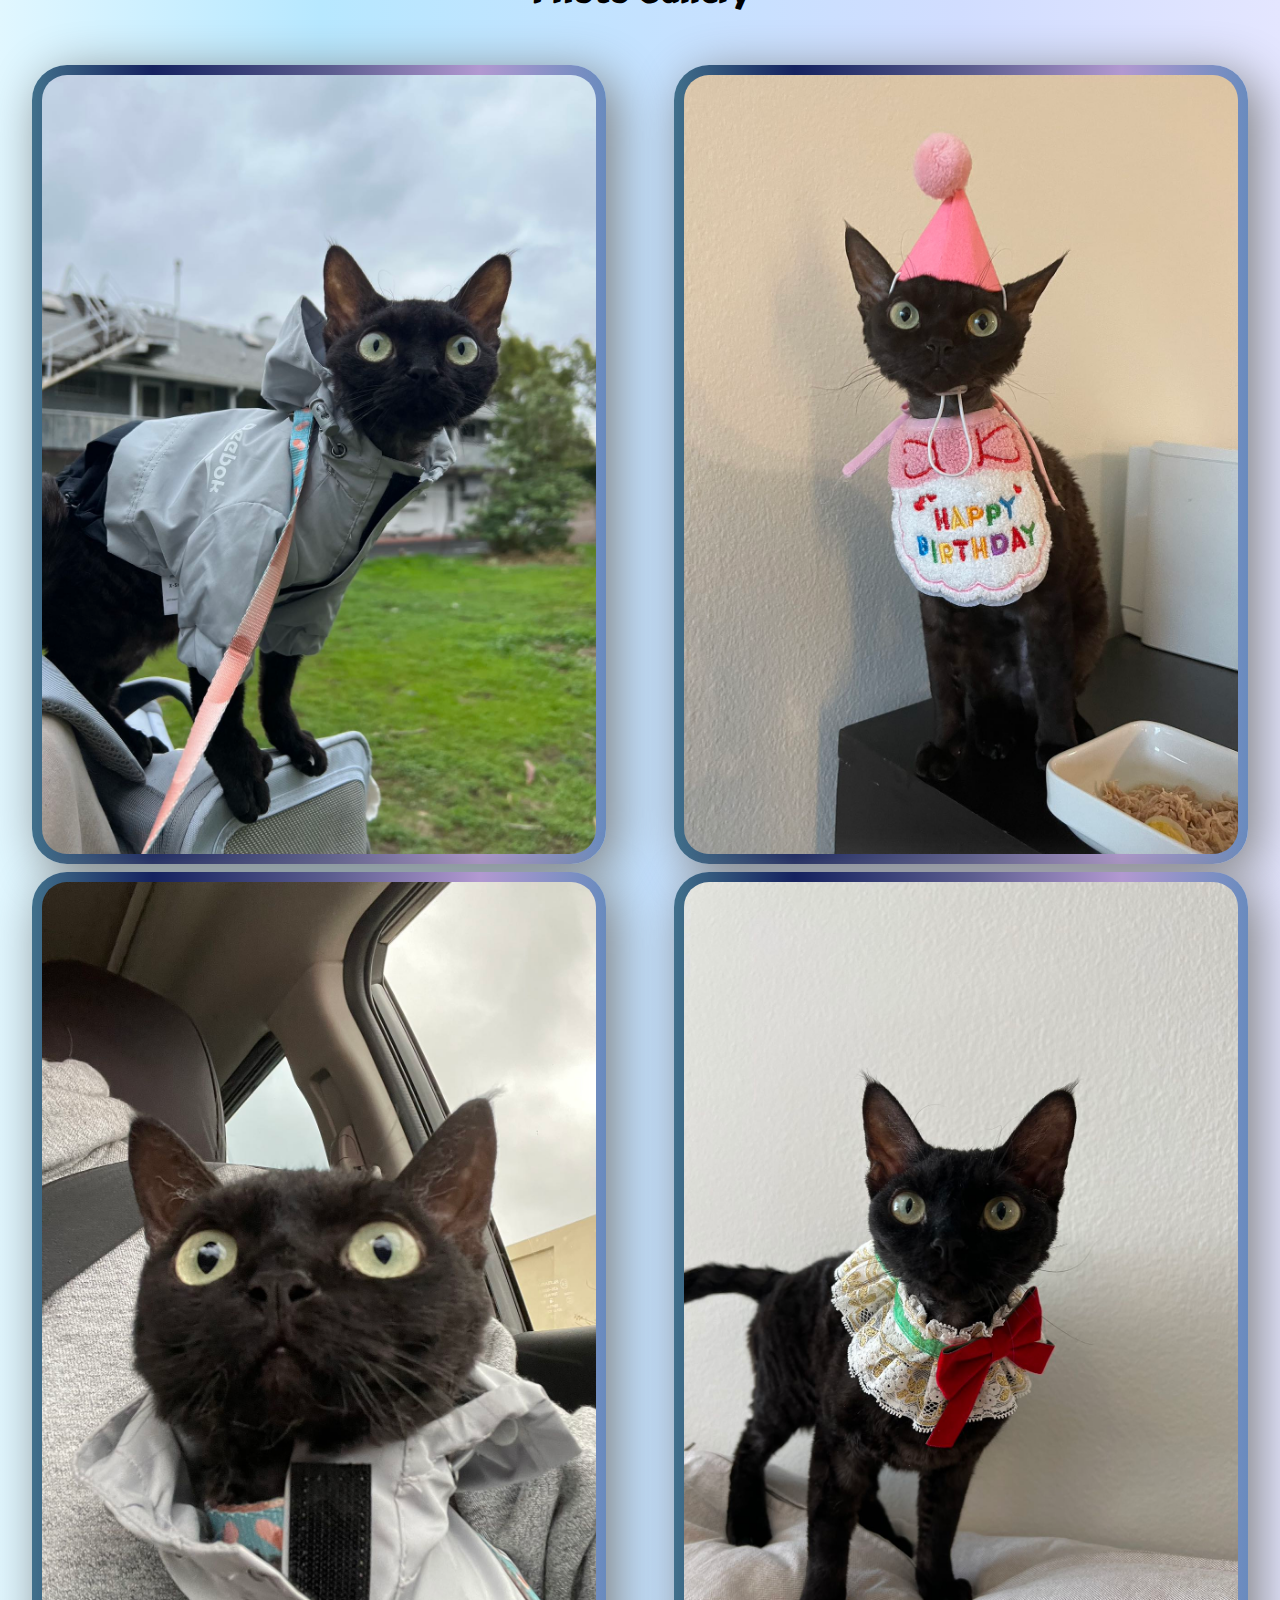
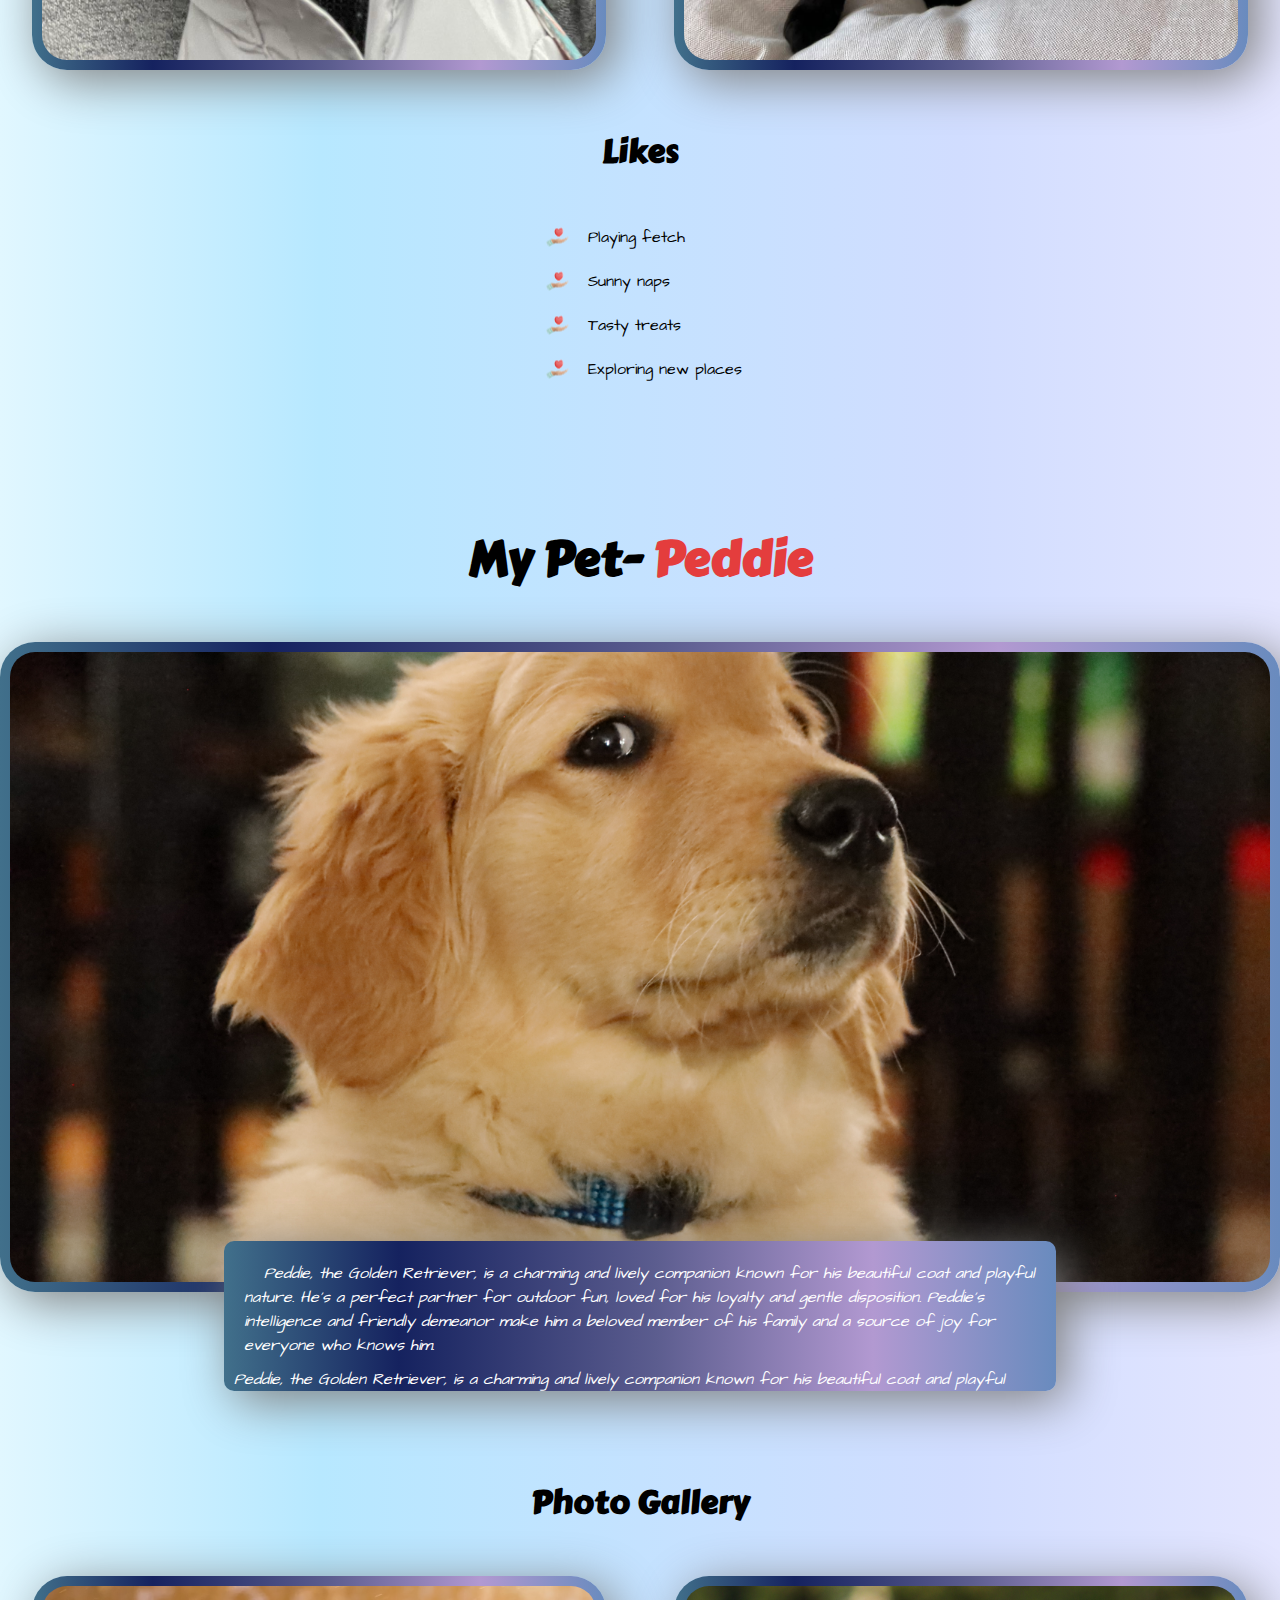
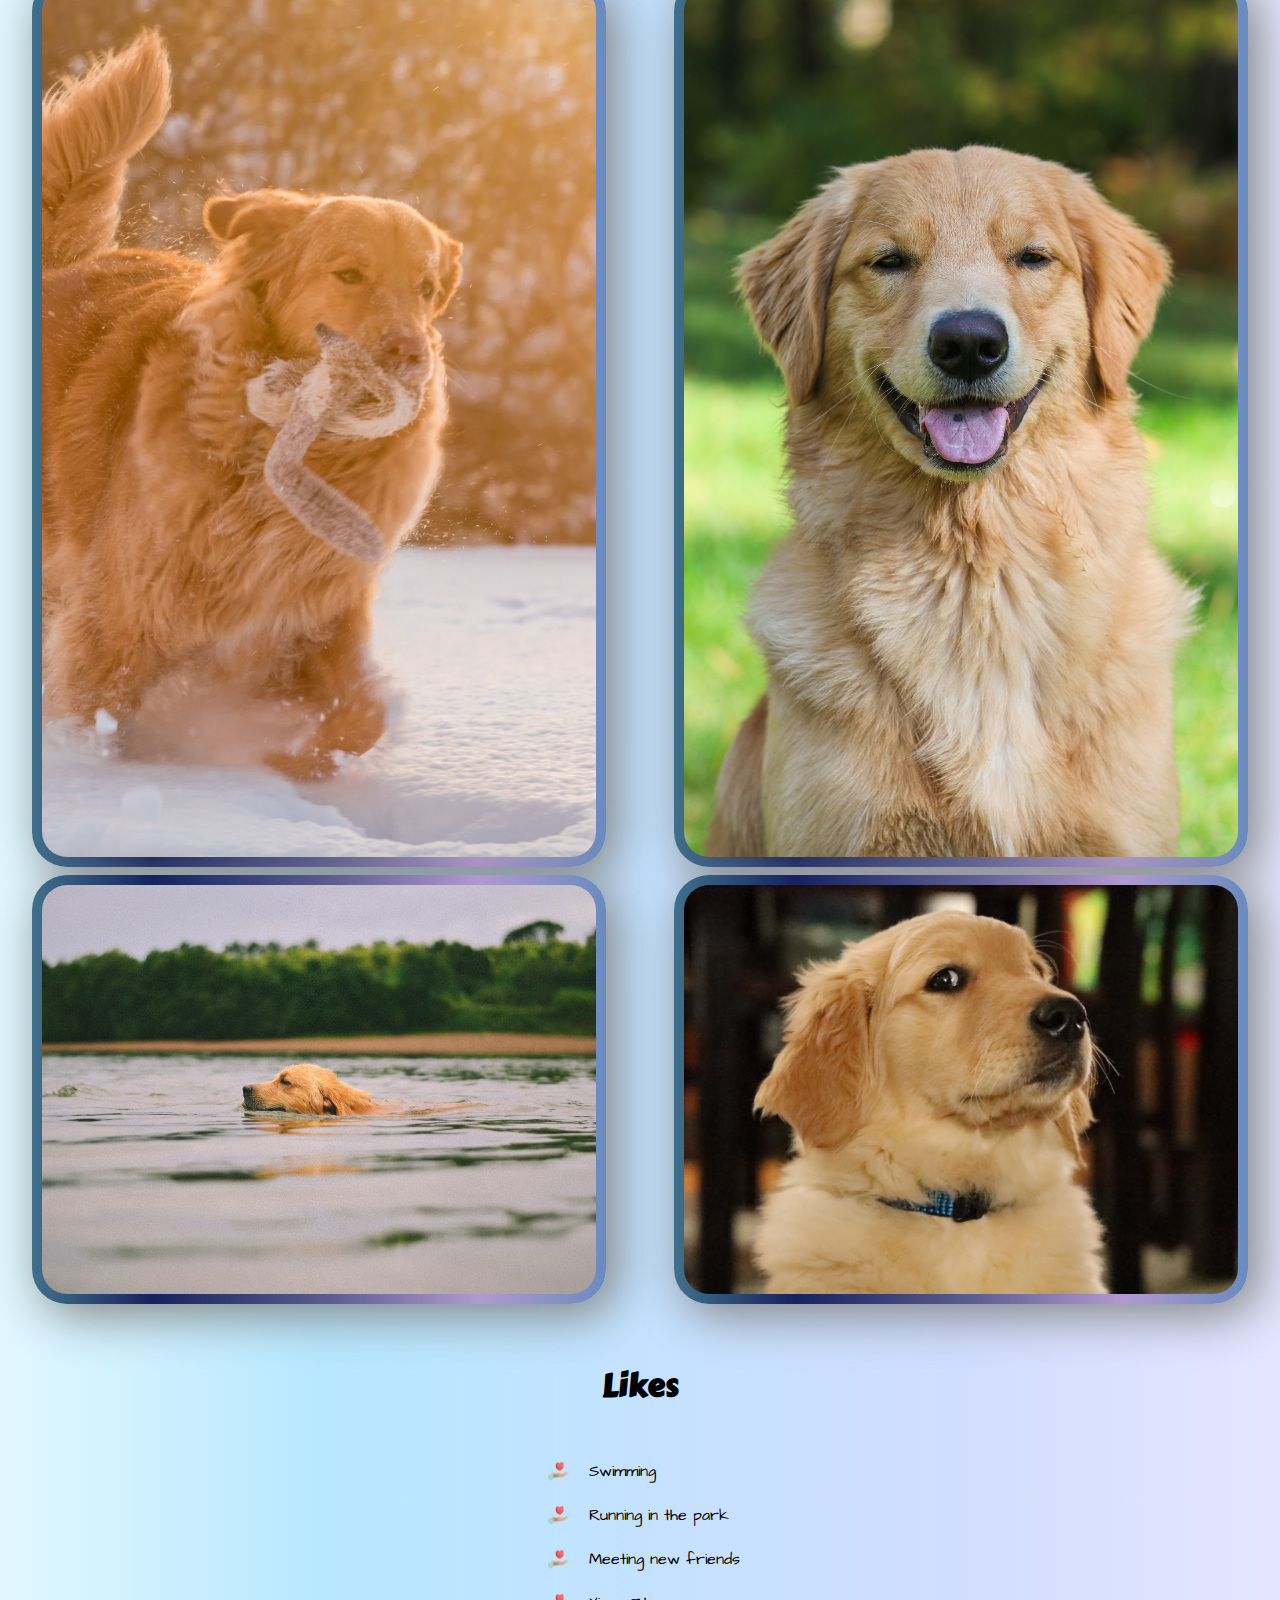
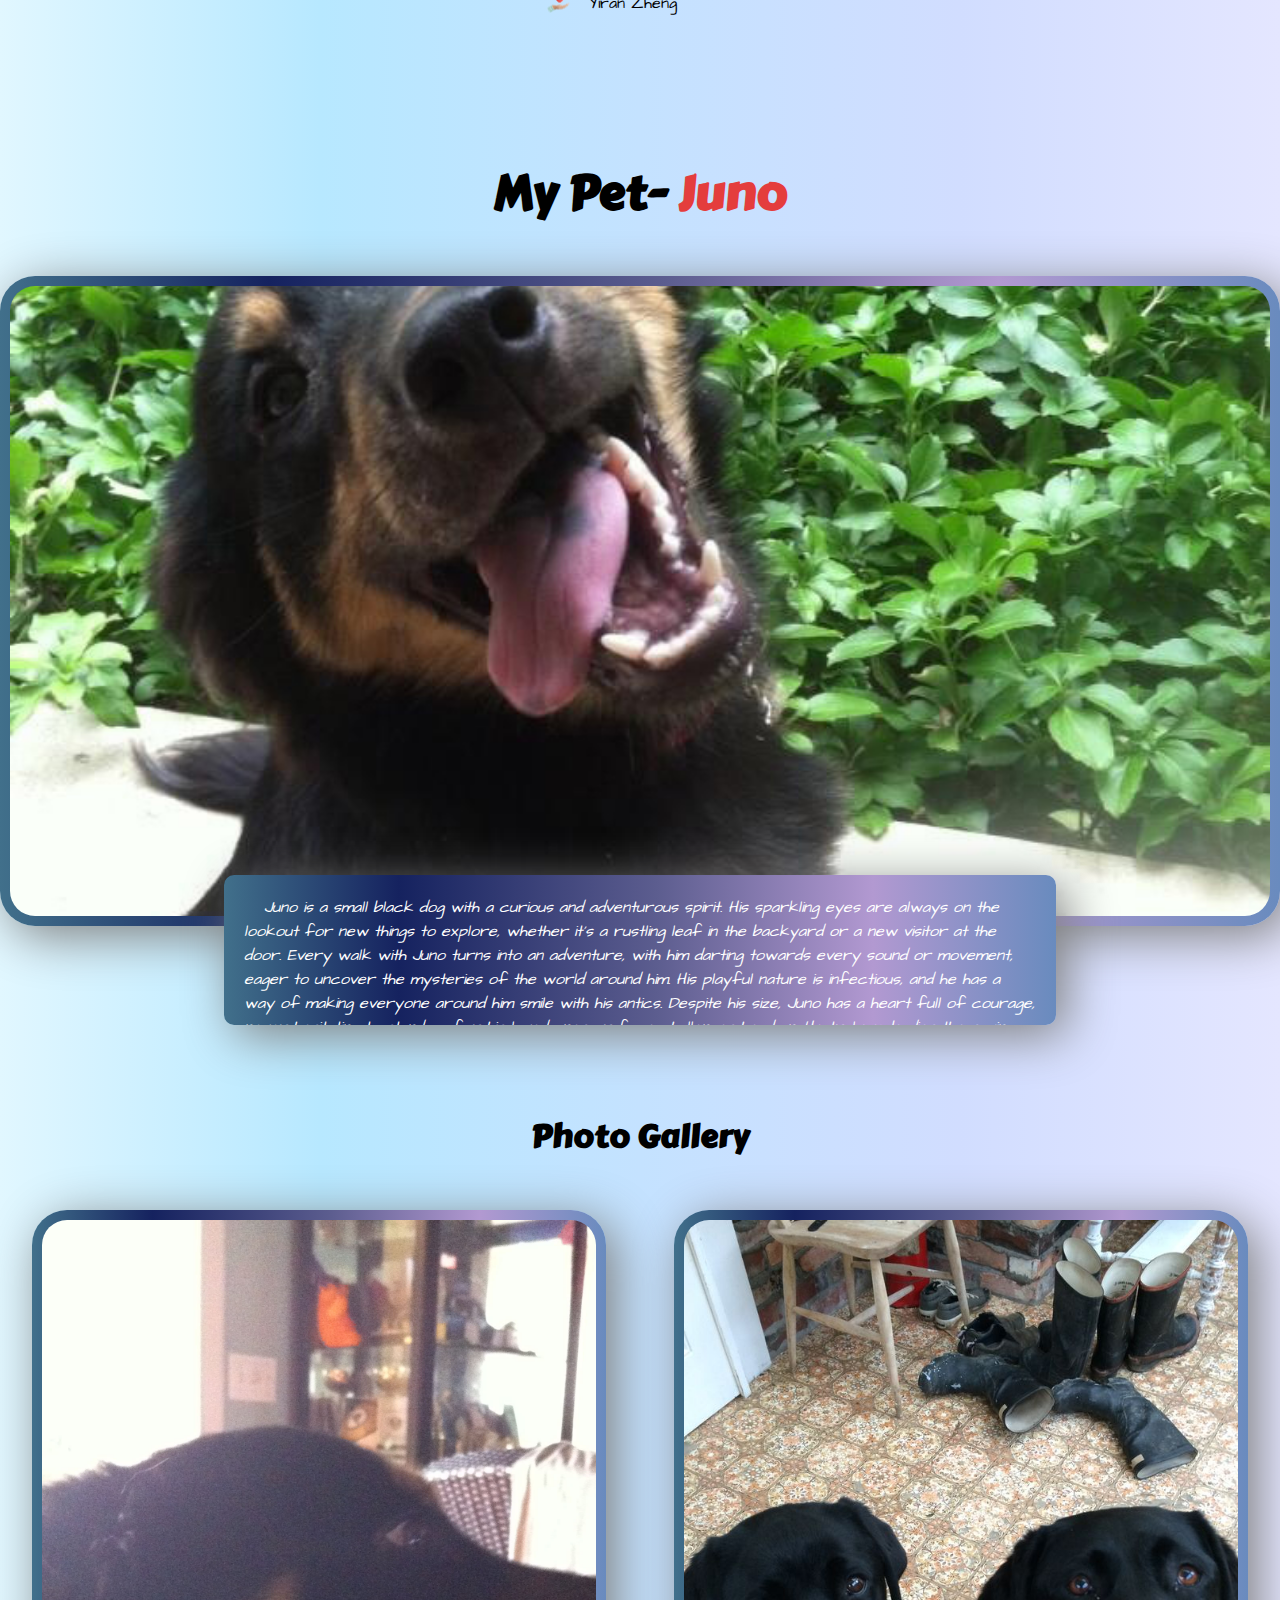
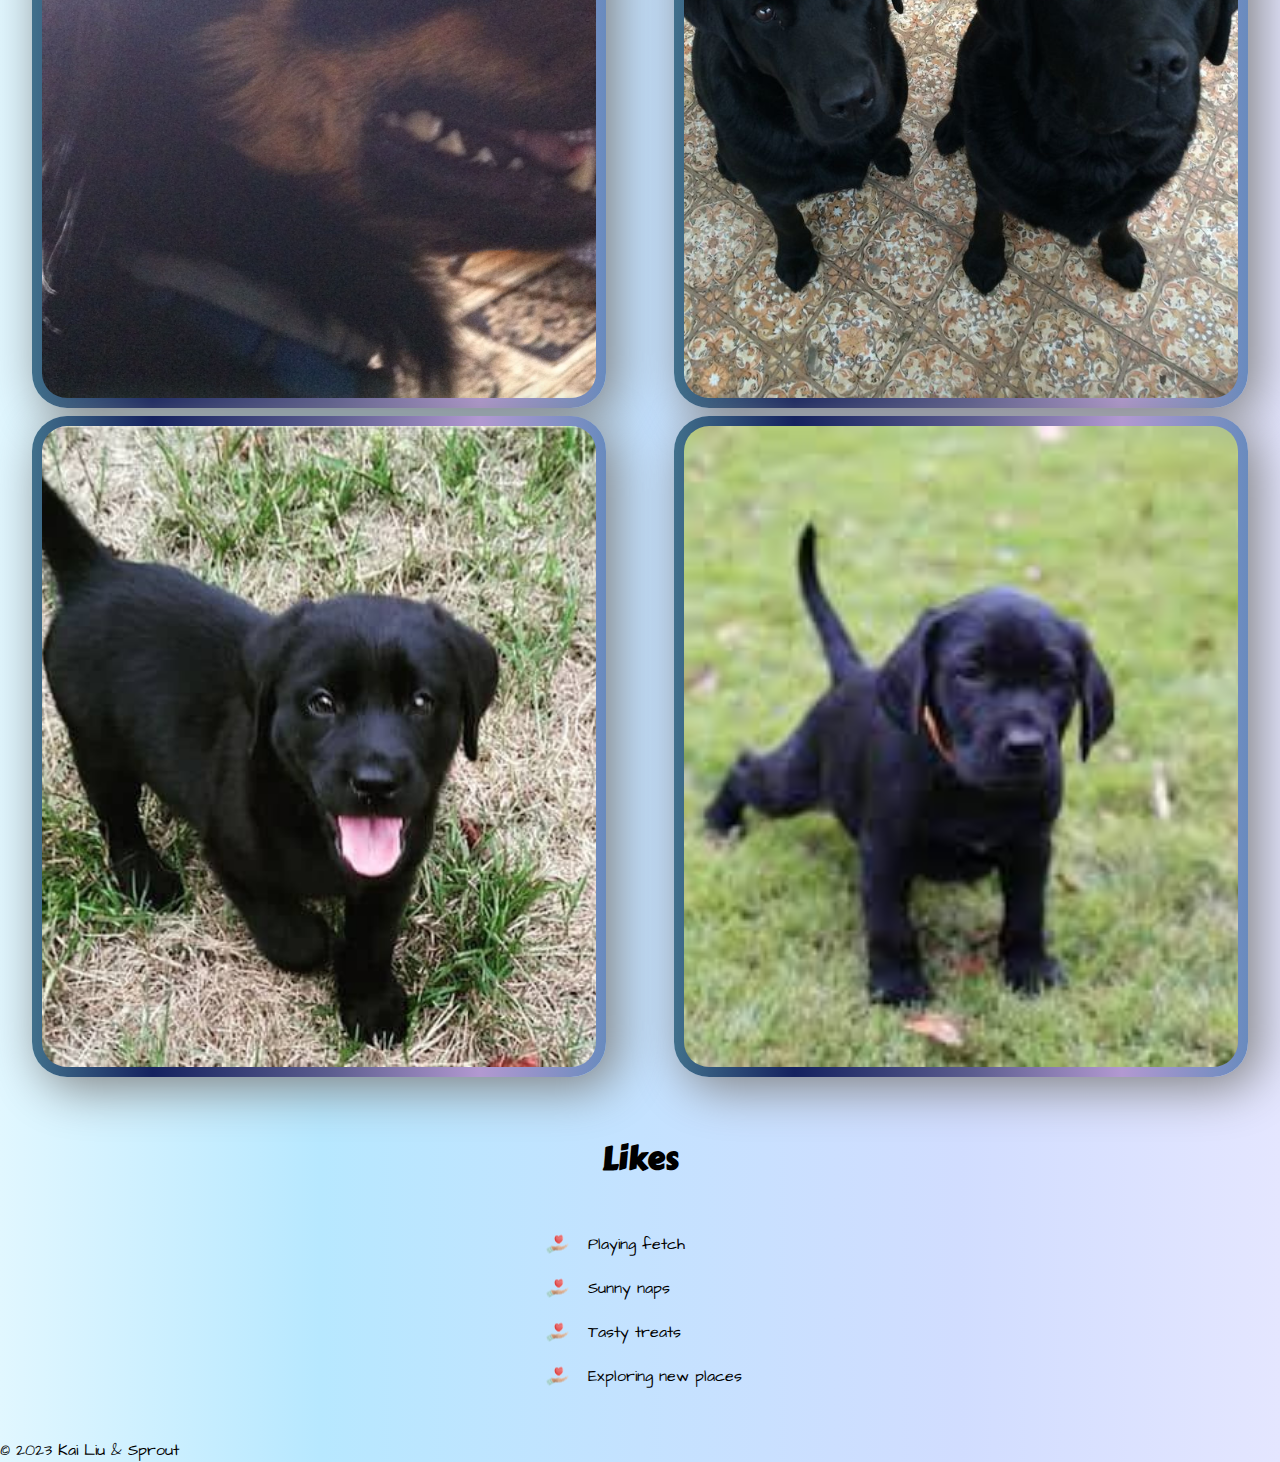
==== commit fc81e900: "Add files via upload" ====
--- a/index.html
+++ b/index.html
@@ -15,7 +15,7 @@
 
 <body>
     <header>
-        <a class="skip" href="#index-main">Skip to Main Content</a>
+        <a href="#index-main" class="skip-link">Skip to Main Content</a>
         <nav>
             <ul>
                 <li>
--- a/css/style.css
+++ b/css/style.css
@@ -8,7 +8,7 @@
     line-height: 150%;
     /* margin: 10px; */
     /* background-color:bisque; */
-    background-image: linear-gradient(to right, #cce0ec 0%, #b6c3e7 50%, #b4c5f3 100%);
+    background-image: linear-gradient(to right, #E1F7FF, #B7E8FF, #C4E2FF, #D1DDFF, #E4E6FF);
 
     font-family: "Architects Daughter", Carter One, "SangBleu Sans", "Segoe UI", Tahoma, Geneva, Verdana, sans-serif;
 }
@@ -84,7 +84,7 @@
     background-size: cover;
     /* color: white; */
     /* height: 800px; */
-    height: 50vh;
+    height: 100vh;
     background-image: url("../images/pet_background.jpg");
     background-position: bottom;
     text-align: center;
@@ -212,11 +212,11 @@
 
 
     /* font-weight: bold; */
-    font-size: 500%;
+    font-size: 200%;
     color: #0f0b0b;
     /* margin: 30% 0% 30% 0%; */
     /* margin: 30vh 0 40vh 0;/ */
-    padding: 10vh 0 10vh 0;
+    padding: 20vh 0 10vh 0;
     /* padding: 10px 0 10px 60px; */
     text-align: center;
     font-family: Carter One, "Architects Daughter", Nunito, "SangBleu Sans", "Segoe UI", Tahoma, Geneva, Verdana, sans-serif;
@@ -361,7 +361,7 @@
 }
 
 .single-pet-div img:first-of-type{
-    grid-column: 2 / span 4;
+    grid-column: 1 / span 6;
     grid-row: 2 / span 3;
     /* max-height: 450px; */
     height: 650px;
@@ -491,7 +491,7 @@
 }
 
 .single-pet-div1 img:first-of-type{
-    grid-column: 2 / span 4;
+    grid-column: 1 / span 6;
     grid-row: 2 / span 3;
     /* max-height: 450px; */
     height: 650px;
@@ -650,7 +650,7 @@
     grid-column: 1 / -1;
     grid-row: 1 / span 1;
     z-index: 1;
-    color: whitesmoke;
+    color: rgb(255, 255, 255);
     font-size: 100%;
     /* margin: 100px 0 0 25px; */
     padding: 3vh 0 0 5vw;
@@ -661,30 +661,30 @@
     grid-column: 1 / -1;
     grid-row: 2 / span 1;
     z-index: 1;
-    color: whitesmoke;
+    color: rgb(255, 192, 18);
     font-weight: 50;
     font-size: 80%;
     /* margin: 0 0 0 25px; */
-    padding: 3vh 0 0 5vw;
+    padding: 0 0 0 5vw;
     /* position: absolute; */
     /* top: 10px; */
 }
 
 .single-travel-div h3:nth-of-type(2){
-    grid-column: 5 / -1;
+    grid-column: 4 / -1;
     grid-row: 7 / span 1;
     z-index: 1;
-    color: whitesmoke;
-    font-weight: 100;
-    font-size: 150%;
+    color: rgb(255, 255, 255);
+    font-weight: 50;
+    font-size: 90%;
     margin: 0;
-    padding: 25px 0 0 0;
+    padding: 5px 0 0 0;
     /* padding: 0; */
     /* text-align: center; */
 }
 
 .single-travel-div p:first-of-type{
-    grid-column: 3 / -1;
+    grid-column: 1 / -1;
     grid-row: 3 / span 1;
     z-index: 1;
     color: whitesmoke;
@@ -695,26 +695,26 @@
     /* max-height: 200px; */
     /* height: 100%; */
     /* max-height: 250px; */
-    max-height: 25vh;
+    max-height: 7vh;
     line-height: 1.5;
     /* line-height: 100%; */
     overflow: scroll;
-    border-radius: 0 0 0 35px;
+    border-radius: 0;
 }
 
 .single-travel-div p:nth-of-type(2){
-    grid-column: 1 / span 3;
+    grid-column: 1 / -1;
     grid-row: 4 / span 1;
     z-index: 1;
     color: whitesmoke;
     /* margin: 50px 25px 0 0; */
     /* height: 100%; */
-    line-height: 1.5;
+    line-height: 1.1;
     background-color: rgba(50, 50, 50, 0.5);
     padding: 20px 20px 20px 20px;
-    max-height: 250px;
+    max-height: 80px;
     overflow: scroll;
-    border-radius: 0 0 35px 0;
+    border-radius: 0;
 }
 
 .single-travel-div figure:nth-of-type(1){
@@ -779,16 +779,16 @@
 }
 
 
-
-
-
+.travel-cover, .single-travel-div img {
+    border: 2px solid white;
+}
+
+.single-recipes-div img {
+    border: 2px solid white;
+}
 
 
 /* recipes.html */
-
-
-
-
 
 /* .recipes-cover{
     position: relative;
@@ -808,7 +808,7 @@
     /* color: white; */
     /* height: 800px; */
     height: 100vh;
-    background-image: url("../images/recipes-cover.jpg");
+    background-image: url("../images/receple_cover.jpg");
     background-position: center;
     text-align: center;
     z-index: -1;
@@ -816,7 +816,7 @@
 }
 
 .recipes-h1{
-    font-size: 500%;
+    font-size: 200%;
     color: whitesmoke;
     /* position: absolute; */
     padding: 50vh 0;
@@ -847,7 +847,7 @@
 }
 
 .single-recipes-div h2, h3{
-    font-family: Satisfy, "Reem Kufi Fun", Nunito, "SangBleu Sans", "Segoe UI", Tahoma, Geneva, Verdana, sans-serif;
+    font-family: Carter One, "Architects Daughter", Nunito, "SangBleu Sans", "Segoe UI", Tahoma, Geneva, Verdana, sans-serif;
 }
 
 .single-recipes-div h2{
@@ -855,34 +855,38 @@
     grid-row: 1 / span 1;
     z-index: 1;
     color: whitesmoke;
-    font-size: 300%;
+    font-size: 150%;
     /* margin: 100px 0 0 25px; */
     margin: 0;
     padding: 2vh 0 2vh 5vw;
     /* position: relative; */
     background-color: rgba(50, 50, 50, 0.5);
+    text-align: center;
+    display: flex;
+    justify-content: center;
+    align-items: center;
 }
 
 .single-recipes-div p:first-of-type{
-    grid-column: 3 / -1;
+    grid-column: 1 / -1;
     grid-row: 3 / span 1;
     /* z-index: 1; */
     color: whitesmoke;
     /* margin: 50px 0 0 0; */
-    line-height: 1.5;
+    line-height: 1.2;
     background-color: rgba(50, 50, 50, 0.5);
     padding: 20px 20px 20px 20px;
-    max-height: 30vh;
+    max-height: 15vh;
     height: 100%;
     /* line-height: 1.5; */
     /* line-height: 100%; */
     overflow: scroll;
-    border-radius: 35px 0 0 0;
+    border-radius: 0;
 }
 
 .single-recipes-div img:nth-of-type(2){
-    grid-column: 1 / -1;
-    grid-row: 4 / span 4;
+    grid-column: 1 / 3;
+    grid-row: 4 / span 2;
     width: 100%;
     height: 100%;
     object-fit: cover;
@@ -891,8 +895,8 @@
 }
 
 .single-recipes-div img:nth-of-type(3){
-    grid-column: 1 / span 2;
-    grid-row: 8 / span 2;
+    grid-column: 3 / span 2;
+    grid-row: 4 / span 2;
     width: 100%;
     height: 100%;
     object-fit: cover;
@@ -900,21 +904,42 @@
 }
 
 .single-recipes-div img:nth-of-type(4){
-    grid-column: 3 / span 2;
-    grid-row: 8 / span 2;
+    grid-column: 1 / span 2;
+    grid-row: 6 / span 2;
     width: 100%;
     height: 100%;
     object-fit: cover;
     max-height: 50vh;
 }
+
+
+.single-recipes-div img:nth-of-type(5){
+    grid-column: 3 / span 2;
+    grid-row: 6 / span 2;
+    width: 100%;
+    height: 100%;
+    object-fit: cover;
+    max-height: 50vh;
+}
+
+.single-recipes-div img:nth-of-type(6){
+    grid-column: 1 / -1;
+    grid-row: 8 / span 2;
+    width: 100%;
+    height: 100%;
+    object-fit: cover;
+    max-height: 50vh;
+}
+
+
 
 .single-recipes-div h3:nth-of-type(2){
     grid-column: 1 / 2;
     grid-row: 4 / span 1;
     z-index: 1;
-    color: whitesmoke;
+    color: rgb(255, 251, 21);
     font-weight: 100;
-    font-size: 300%;
+    font-size: 120%;
     /* margin: 0 0 0 25px; */
     padding: 25px 0 25px 25px;
     /* background-color: rgba(50, 50, 50, 0.5); */
@@ -946,13 +971,13 @@
     height: 100%;
     width: 75%;
     overflow: scroll;
-    border-radius: 0 0 35px 0;
+    border-radius: 0;
     /* position: absolute; */
     /* bottom: 0; */
 }
 
 .single-recipes-div li{
-    color: whitesmoke;
+    color: rgb(245, 245, 245);
 }
 
 .single-recipes-div h3:nth-of-type(1){
@@ -969,7 +994,7 @@
 }
 
 .single-recipes-div ul:nth-of-type(1){
-    grid-column: 1 / span 2;
+    grid-column: 1 / -1;
     grid-row: 9 / span 1;
     z-index: 1;
     /* line-height: 1.2; */
@@ -979,10 +1004,10 @@
     margin: 0;
     max-height: 22vh;
     height: 100%;
-    width: 50%;
+    width: 100%;
     overflow: scroll;
     list-style-type: disc;
-    border-radius: 0 35px 35px 0;
+    border-radius: 0;
     /* position: absolute; */
     /* bottom: 0; */
 }
@@ -994,7 +1019,7 @@
     padding: 20px 0 0 15vw;
     display: grid;
     grid-template-rows: 1fr 1fr 1fr;
-    color: whitesmoke;
+    color: rgb(0, 0, 0);
     z-index: 1;
     /* font-size: 150%; */
     font-family: Carter One, "Architects Daughter", Nunito, "SangBleu Sans", "Segoe UI", Tahoma, Geneva, Verdana, sans-serif;
@@ -1014,7 +1039,6 @@
     grid-column: 1 / -1;
     grid-row: 3 / span 1;   
 }
-
 
 @media screen and (prefers-reduced-motion: reduce){
     html{
@@ -1031,7 +1055,6 @@
       background-attachment: initial;
     }
 }
-
 @media screen and (min-width: 800px) {
     
     #pets-gallery{
@@ -1138,10 +1161,7 @@
     }
 
 
-
-
  /* list-style: url('../images/like-16.png'); */
-
 
 
     .single-travel-div figure:nth-of-type(1){
@@ -1173,6 +1193,10 @@
         grid-row: 8 / span 1;   
         height: 45vh;
     }
+
+
+
+
 
     .single-recipes-div img:nth-of-type(2){
         grid-column: 1 / span 2;
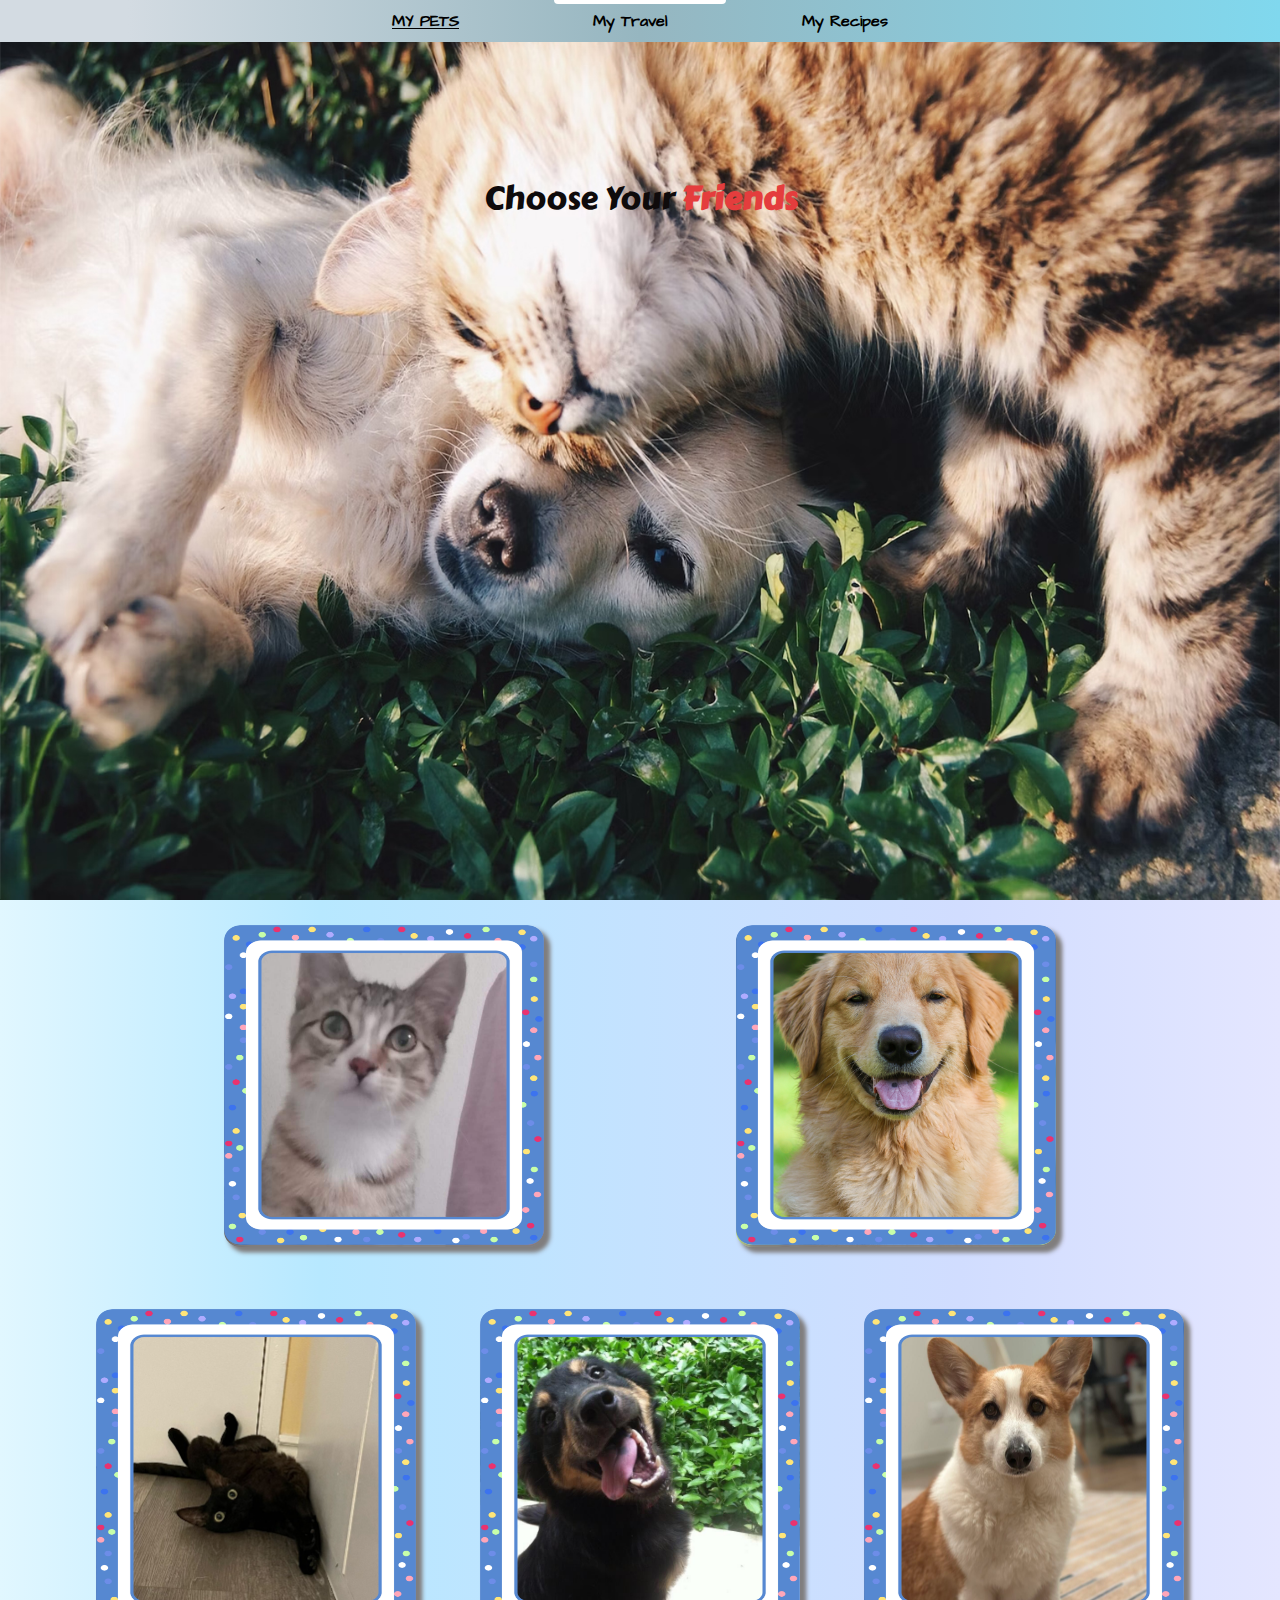
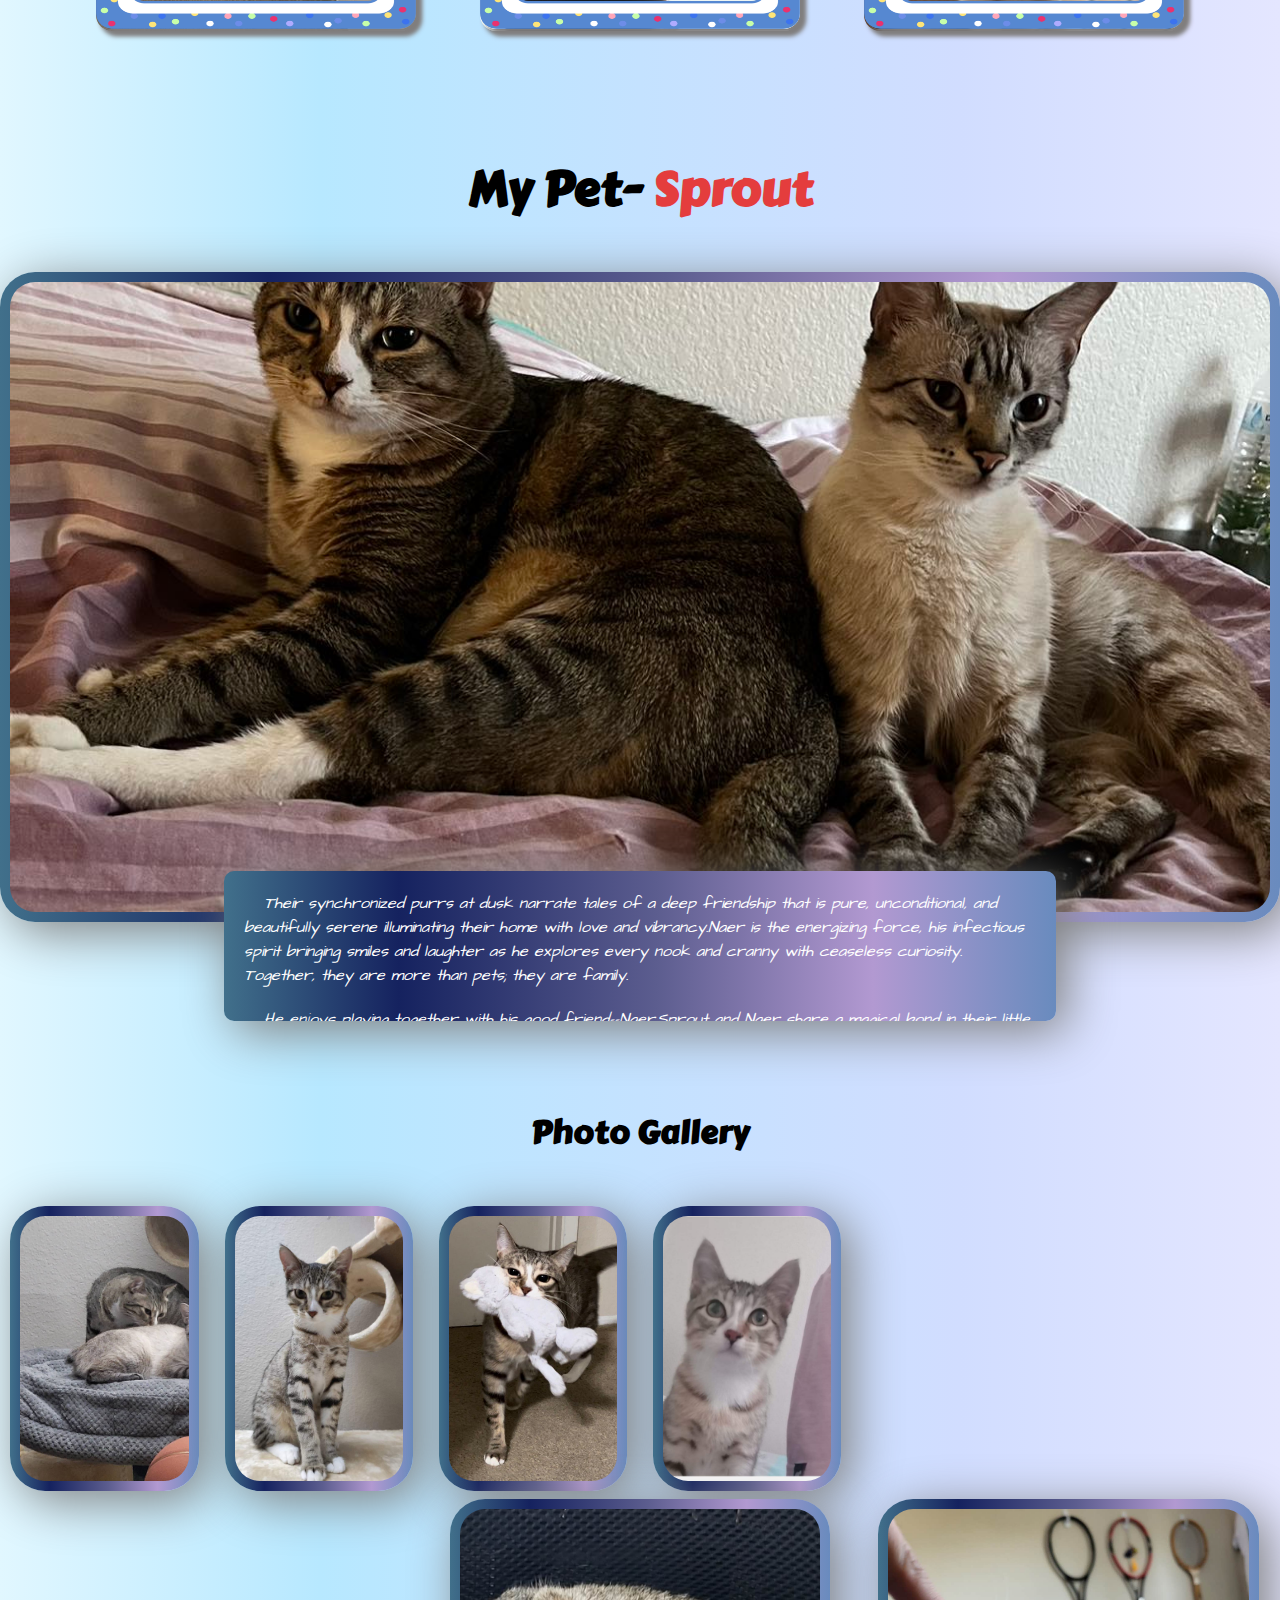
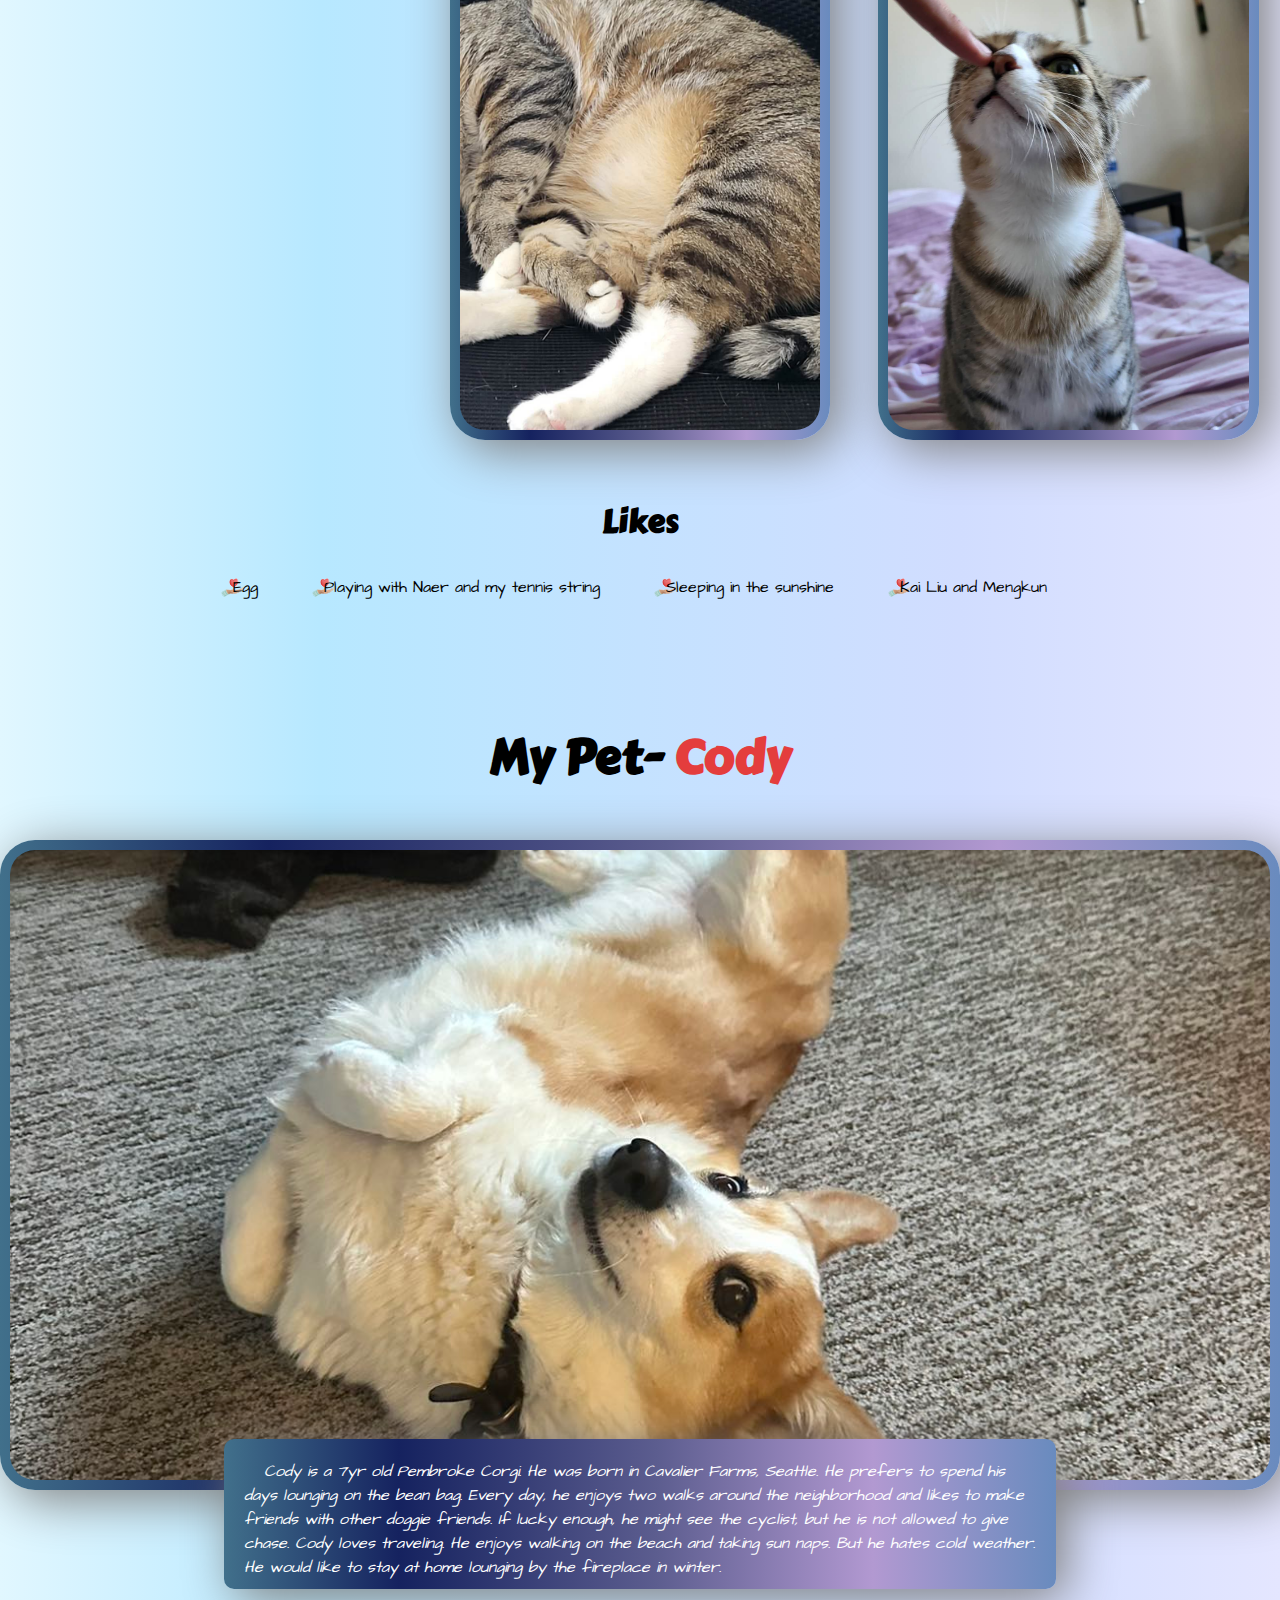
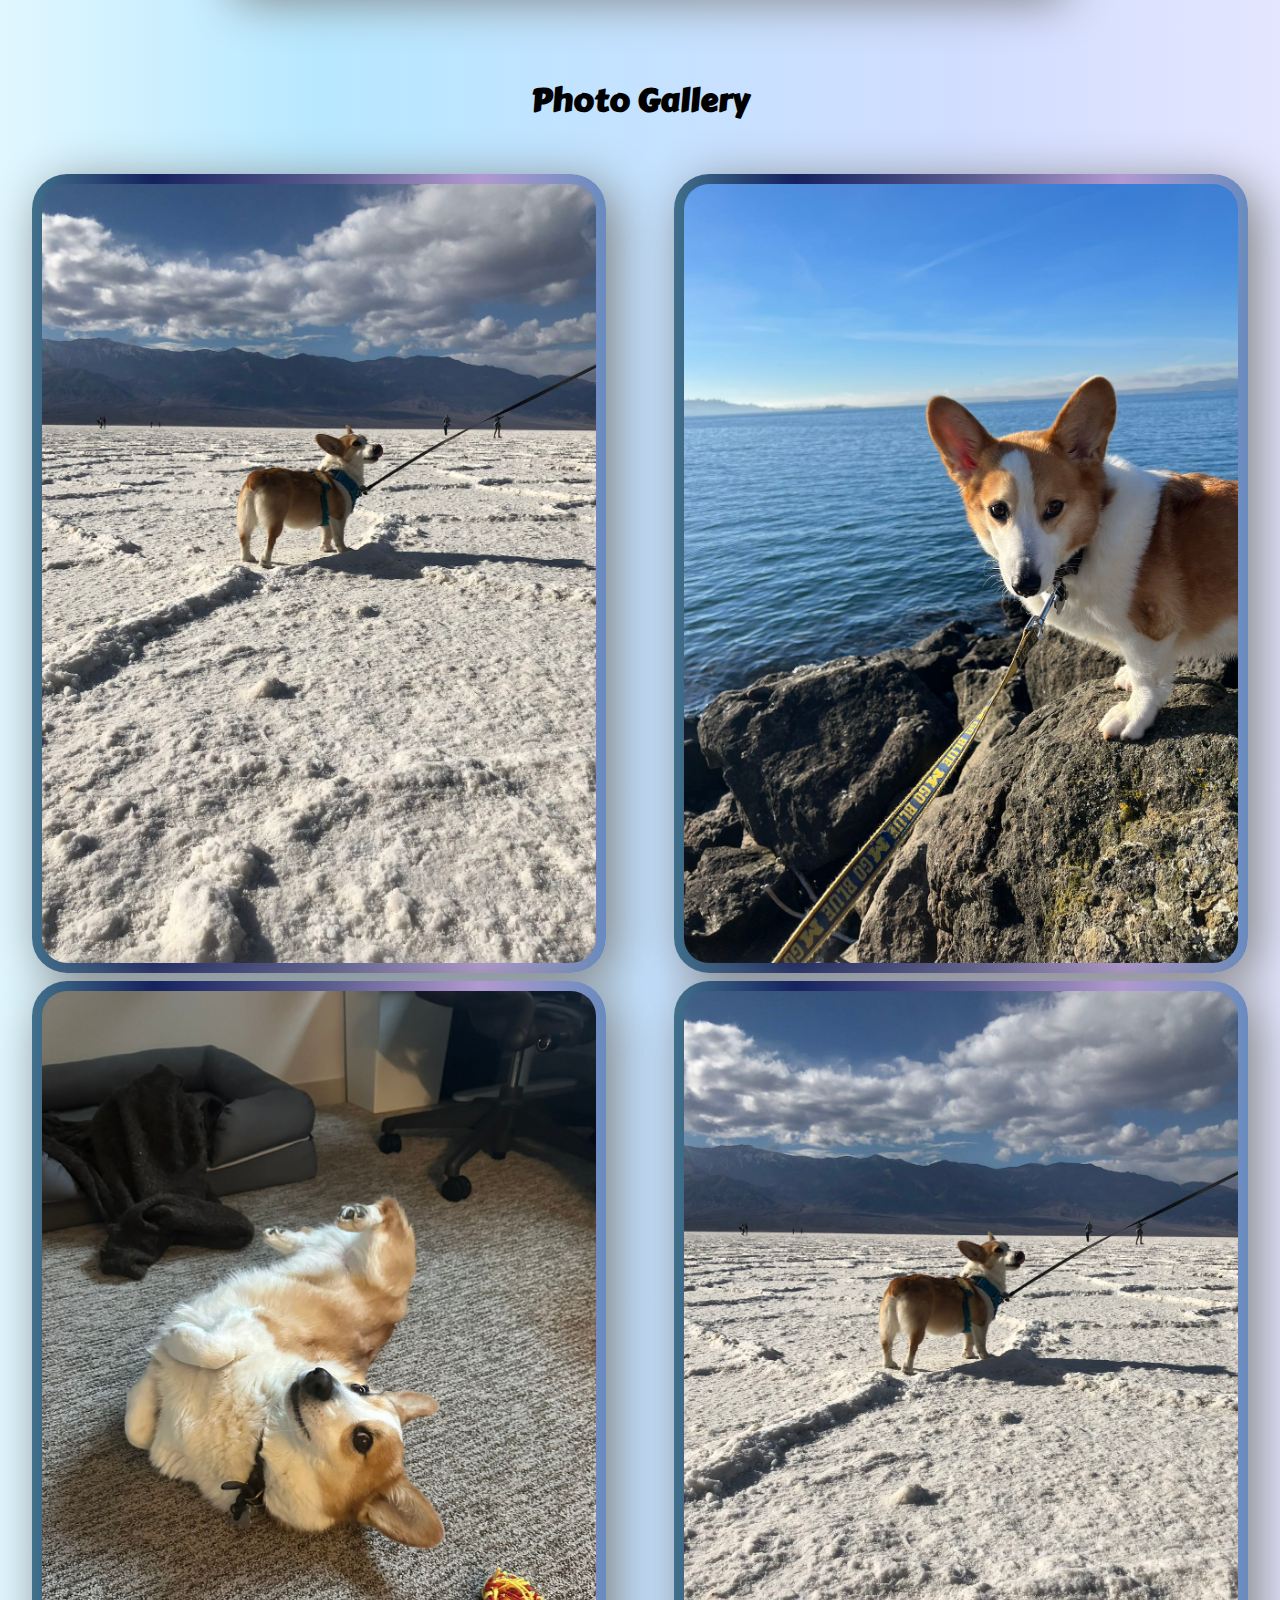
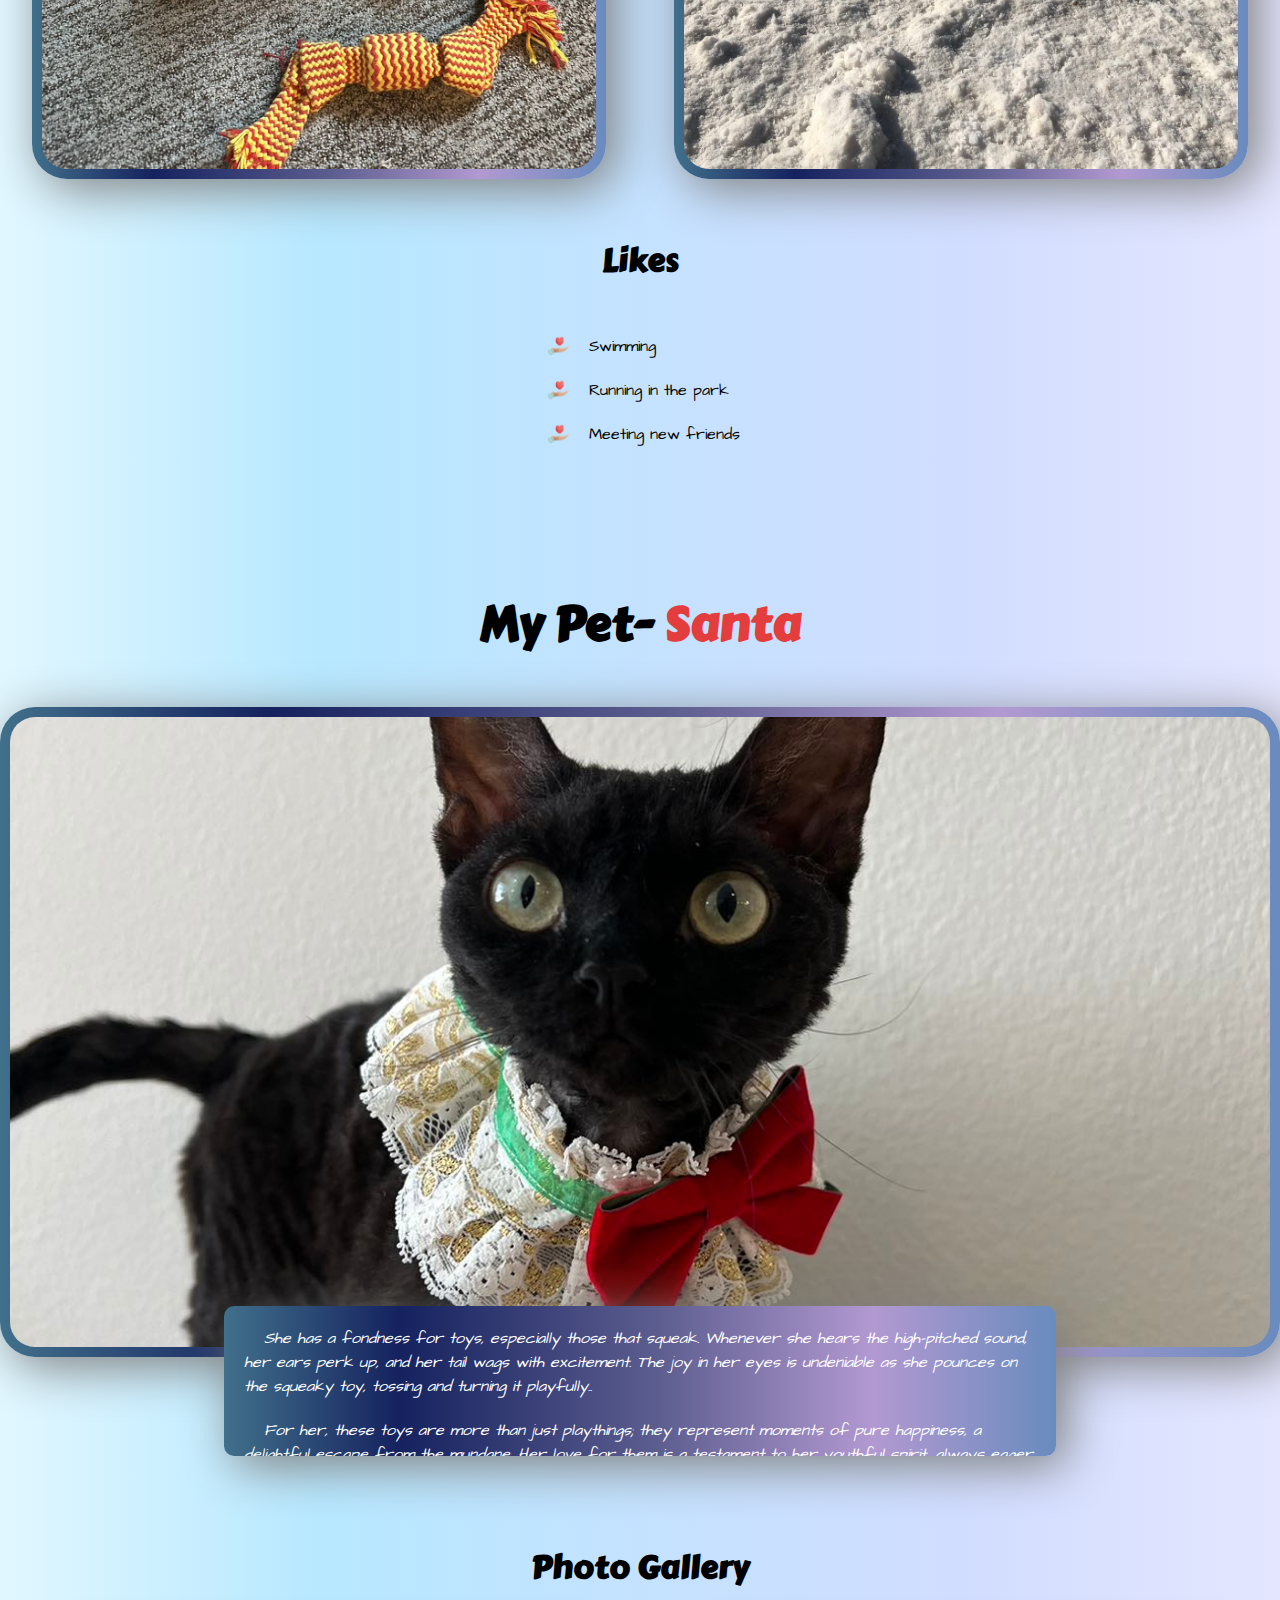
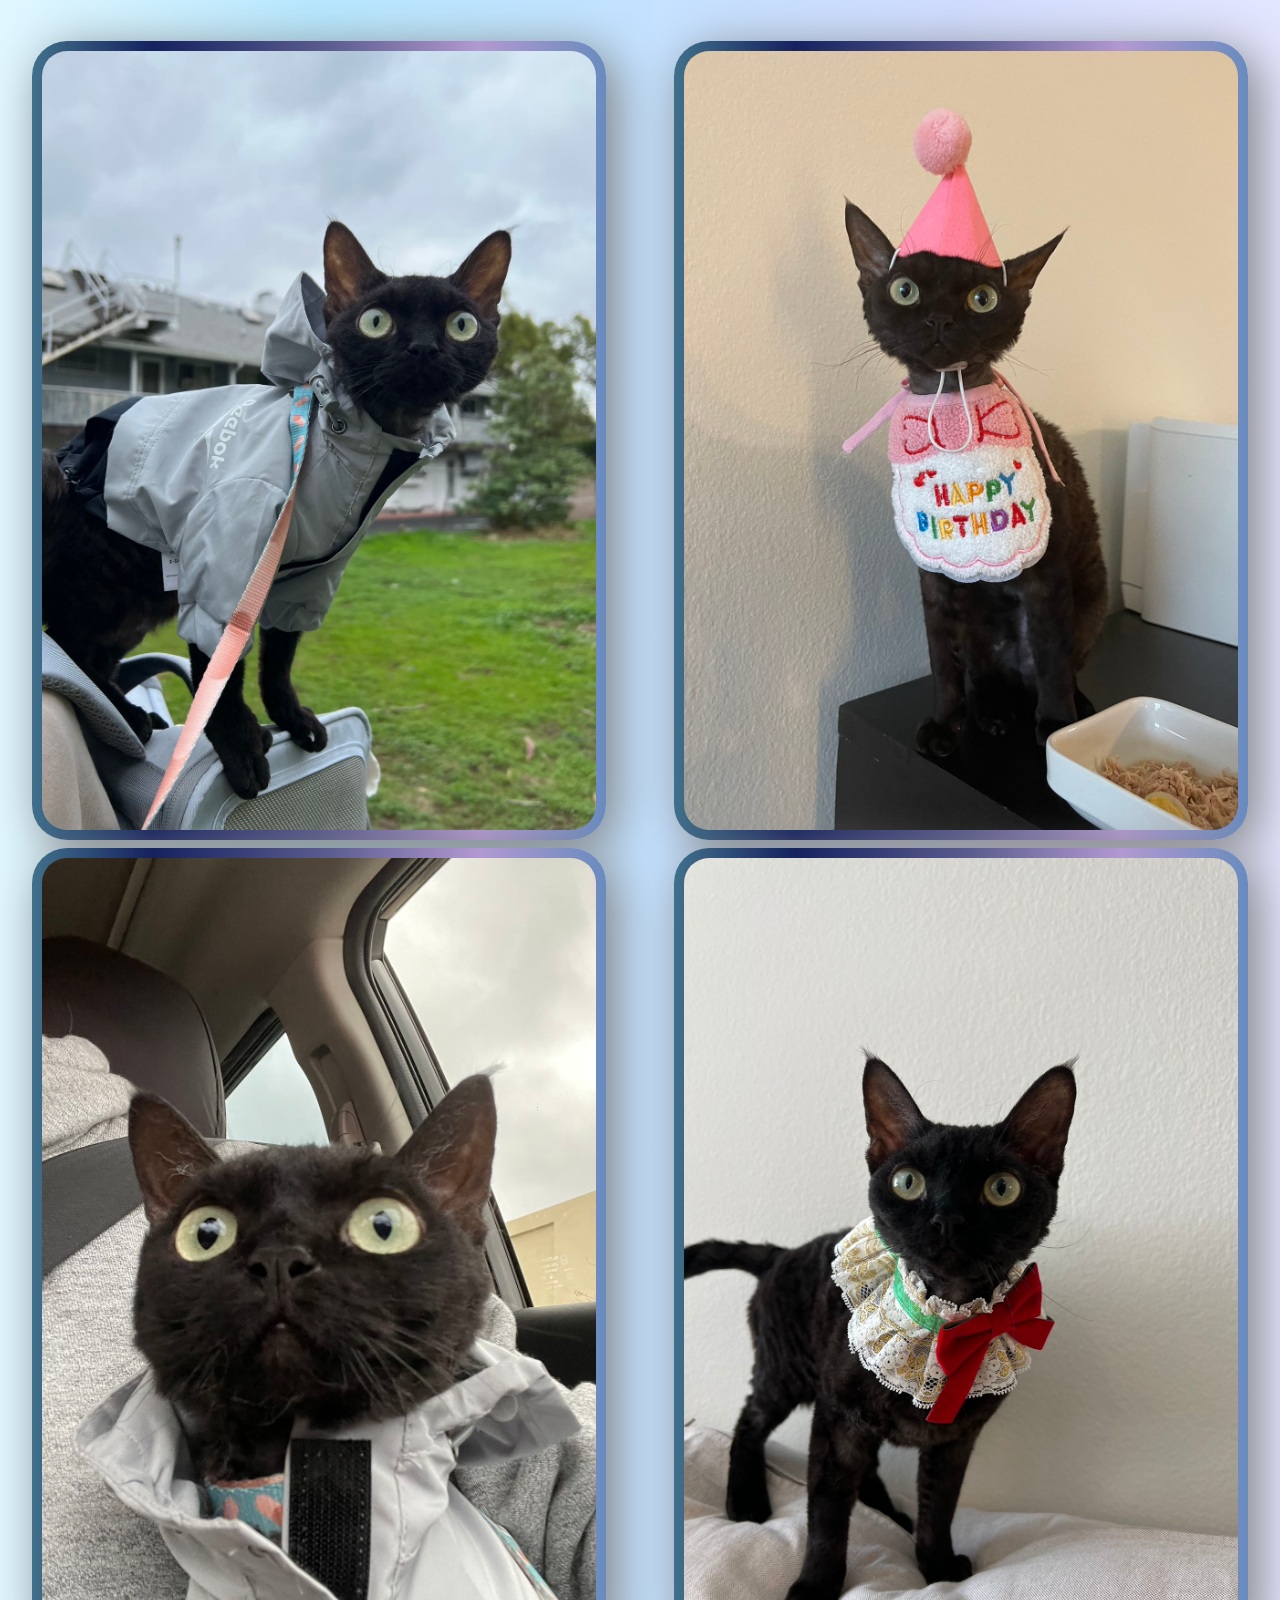
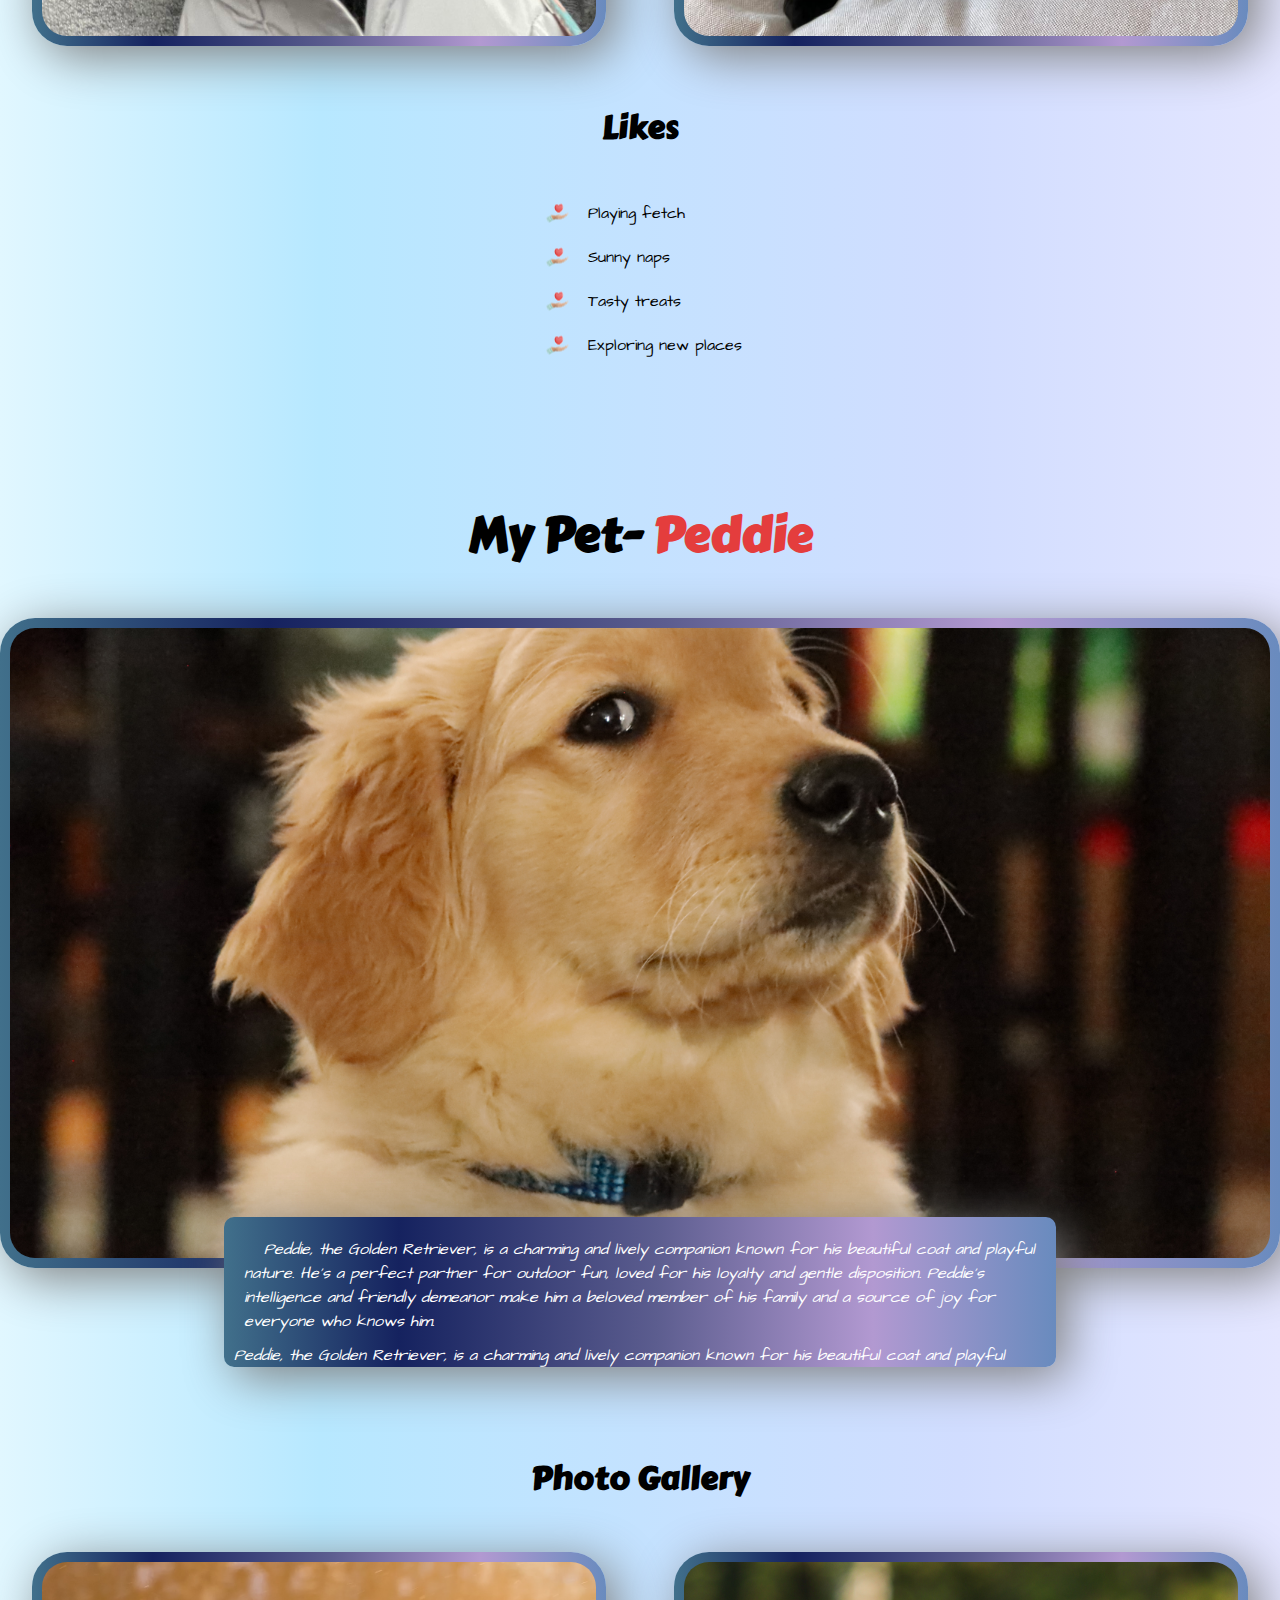
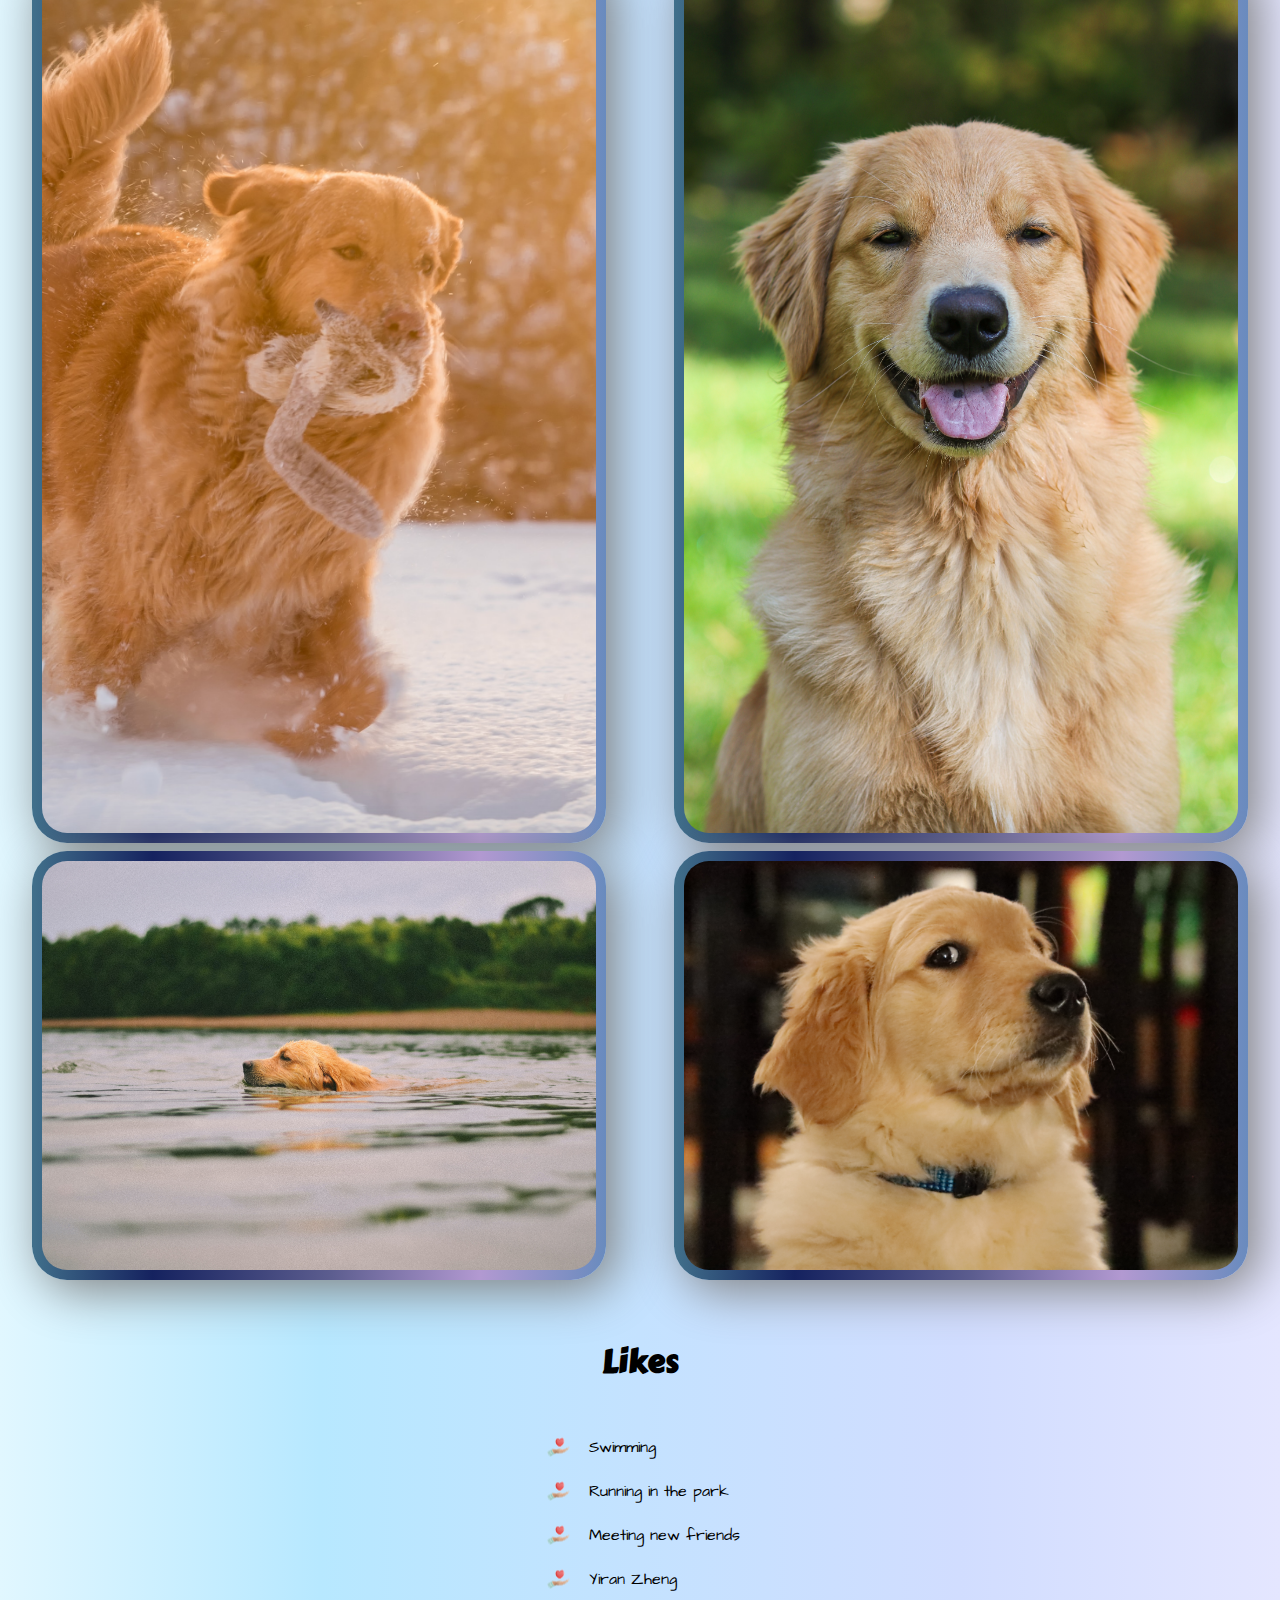
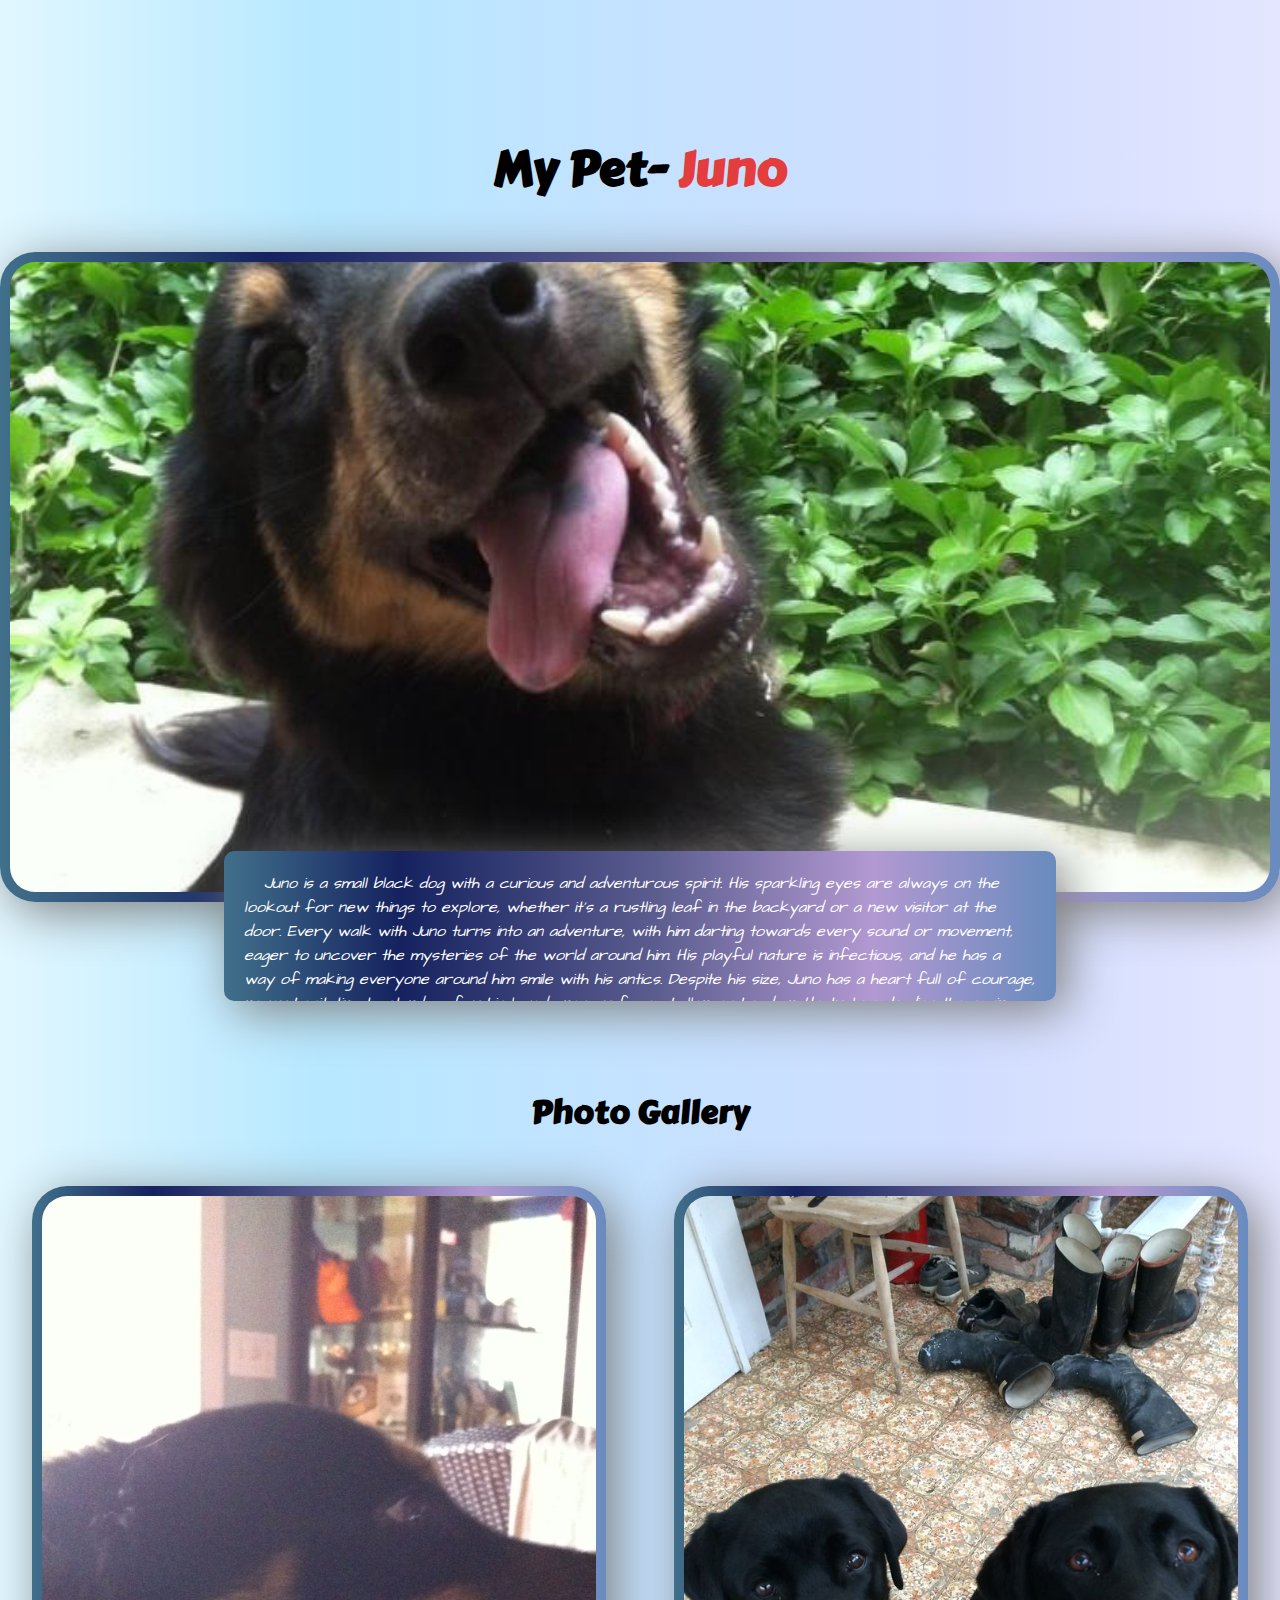
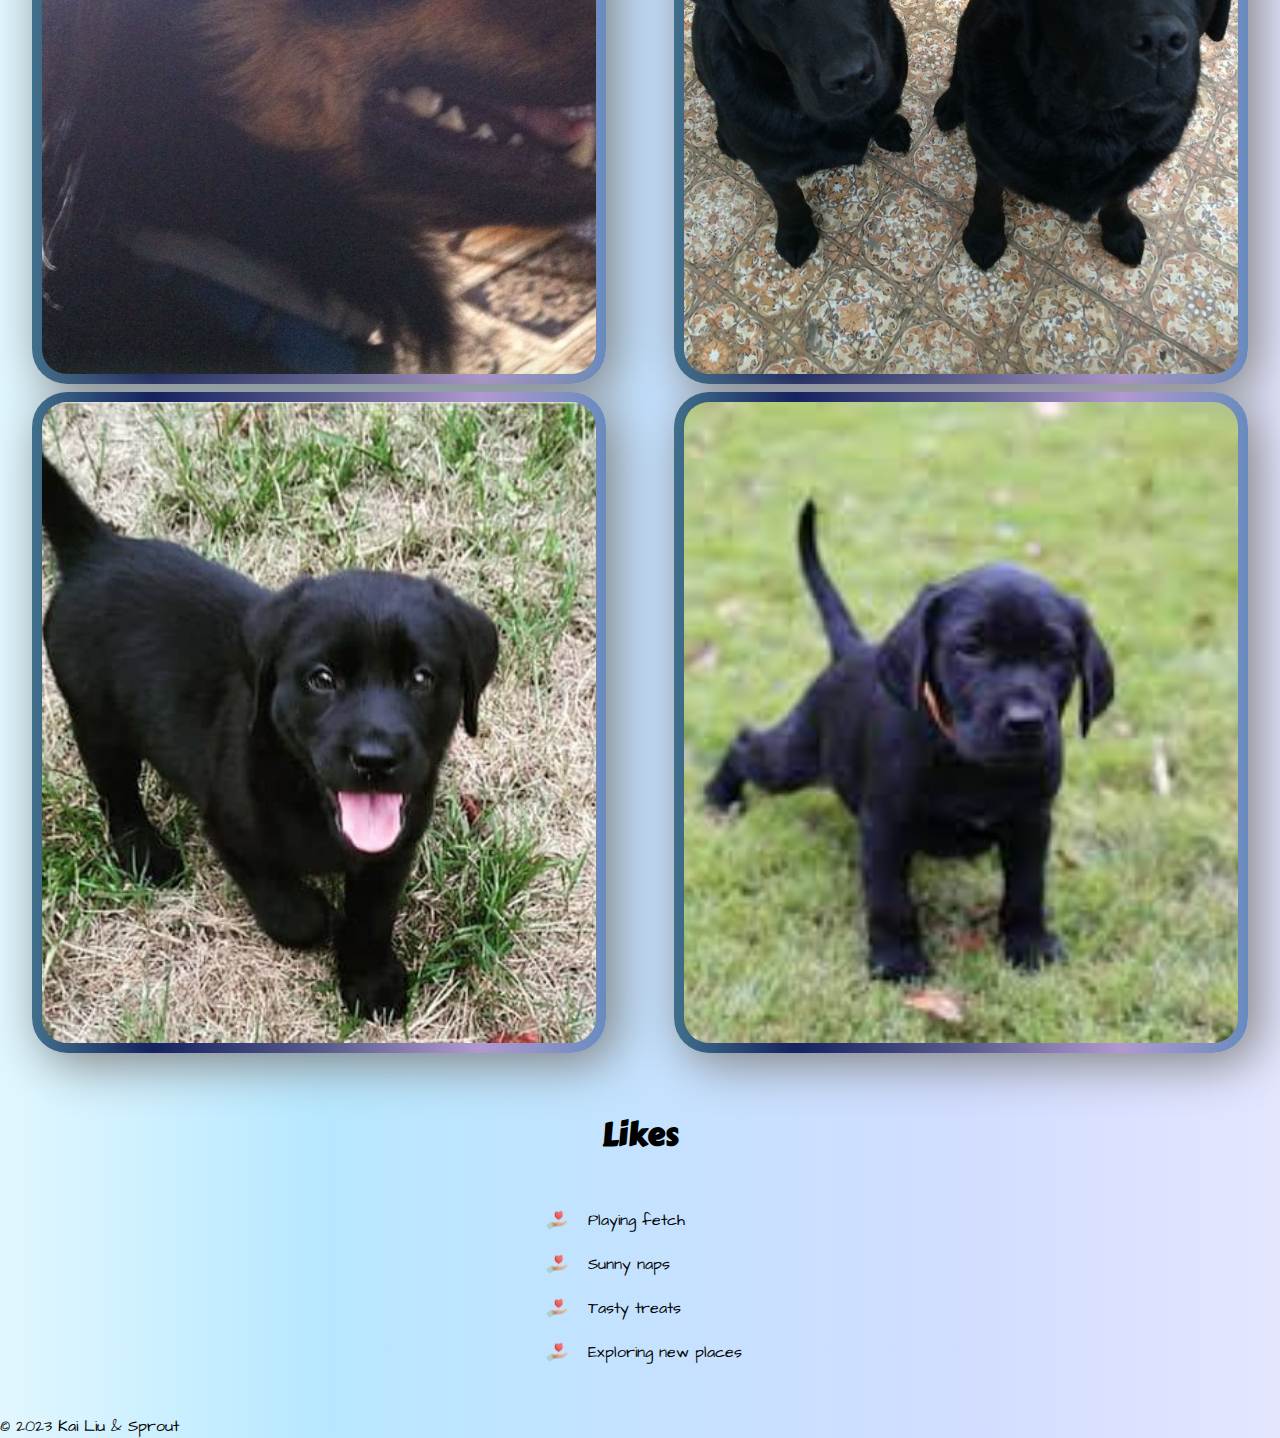
==== commit b25e8434: "Add files via upload" ====
--- a/index.html
+++ b/index.html
@@ -9,7 +9,7 @@
     <link rel="stylesheet" href="https://fonts.googleapis.com/css?family=Nunito">
     <link rel="stylesheet" href="https://fonts.googleapis.com/css?family=Architects Daughter">
     <link rel="stylesheet" href="https://fonts.googleapis.com/css?family=Carter One">
-    <link rel="icon" type="image/png" href="images/pets-2.png">
+    <link rel="icon" type="image/png" href="images/kai.ico">
     <title>My Pets</title>
 </head>
 
--- a/css/style.css
+++ b/css/style.css
@@ -280,20 +280,30 @@
     line-height: 1.2;
 }
 
-.skip{
-    background: white;
-    left: 0;
+
+.skip-link {
+    position: absolute;
+    top: -40px;
+    left: 50%;
     padding: 6px;
-    -webkit-transition: top 1s ease-out;
-    transition: top 1s ease-out;
-    z-index: 1;
-    position: absolute;
-    top: -60px;
-}
-
-.skip:focus{
-    top: 100px;
-}
+    transform: translateX(-50%);
+
+    padding: 10px;
+    background: #ffffff;
+    color: #11398f;
+    text-decoration: none;
+    z-index: 1000;
+    border-radius: 4px;
+    transition: top 1s;
+}
+
+.skip-link:focus {
+    top: 150px;
+}
+
+
+
+
 
 *:focus{
     outline: 2px solid grey;
@@ -1045,9 +1055,12 @@
         scroll-behavior: auto; /* Removes scroll animation */
     }
   
-    .skip a{
+    .skip-class a{
       -webkit-transition: none; /* sets to default setting */
-      transition: none;        /* sets to default setting */
+      transition: none;  
+      text-decoration: none;
+      background: #000;
+      position: absolute;
      }
 
     /*Turn off parallax*/
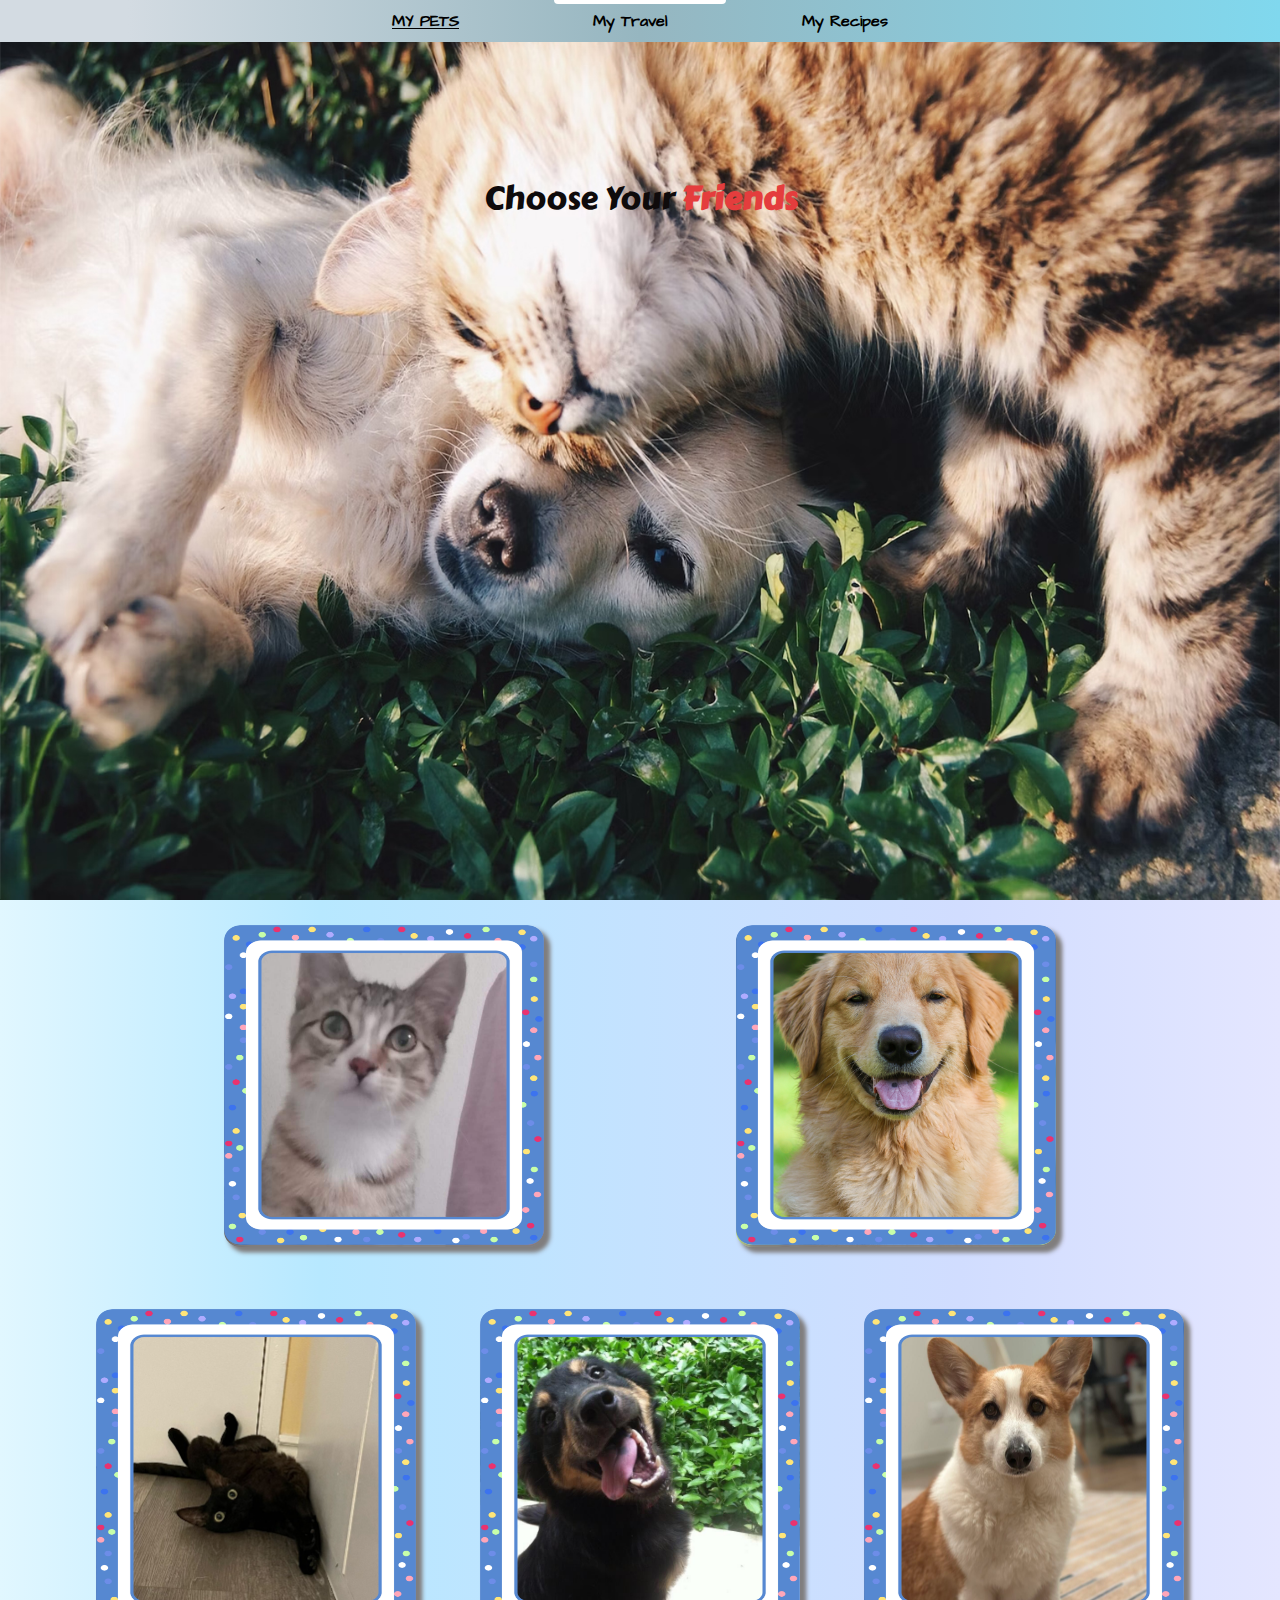
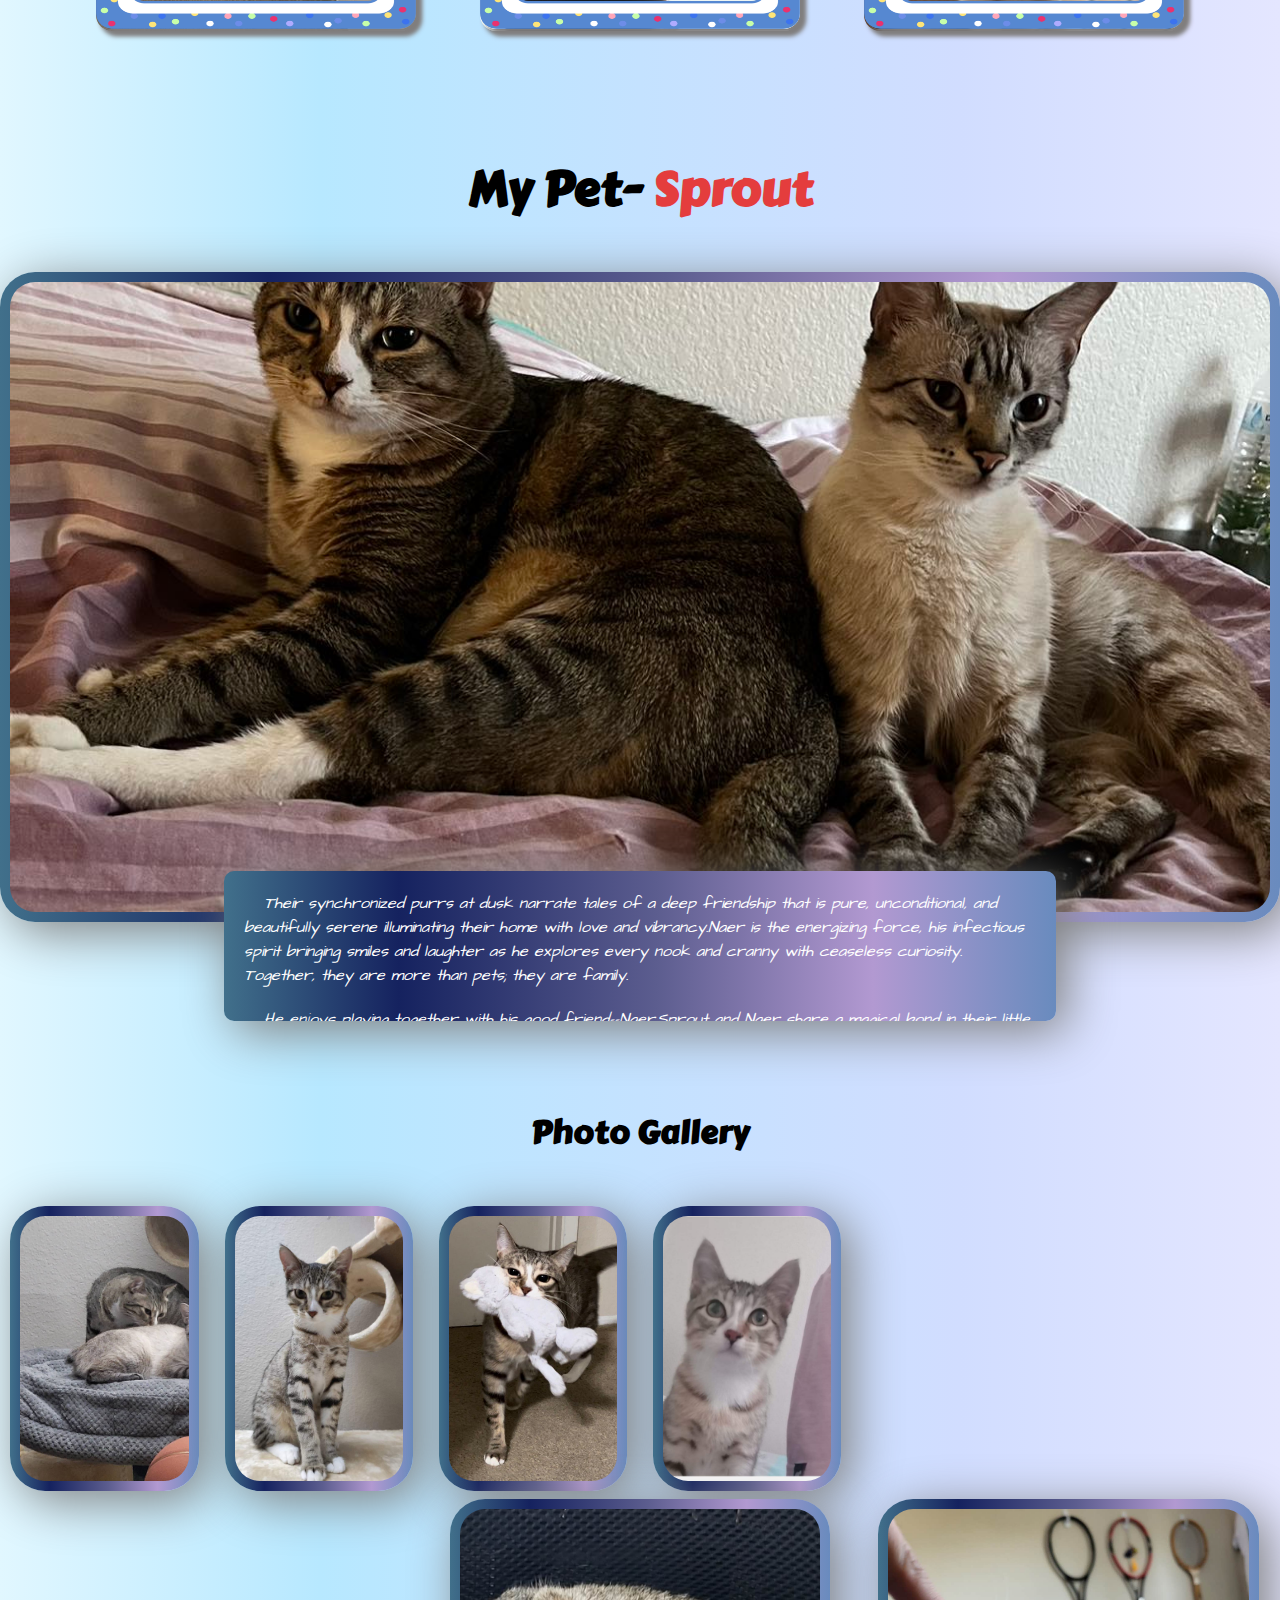
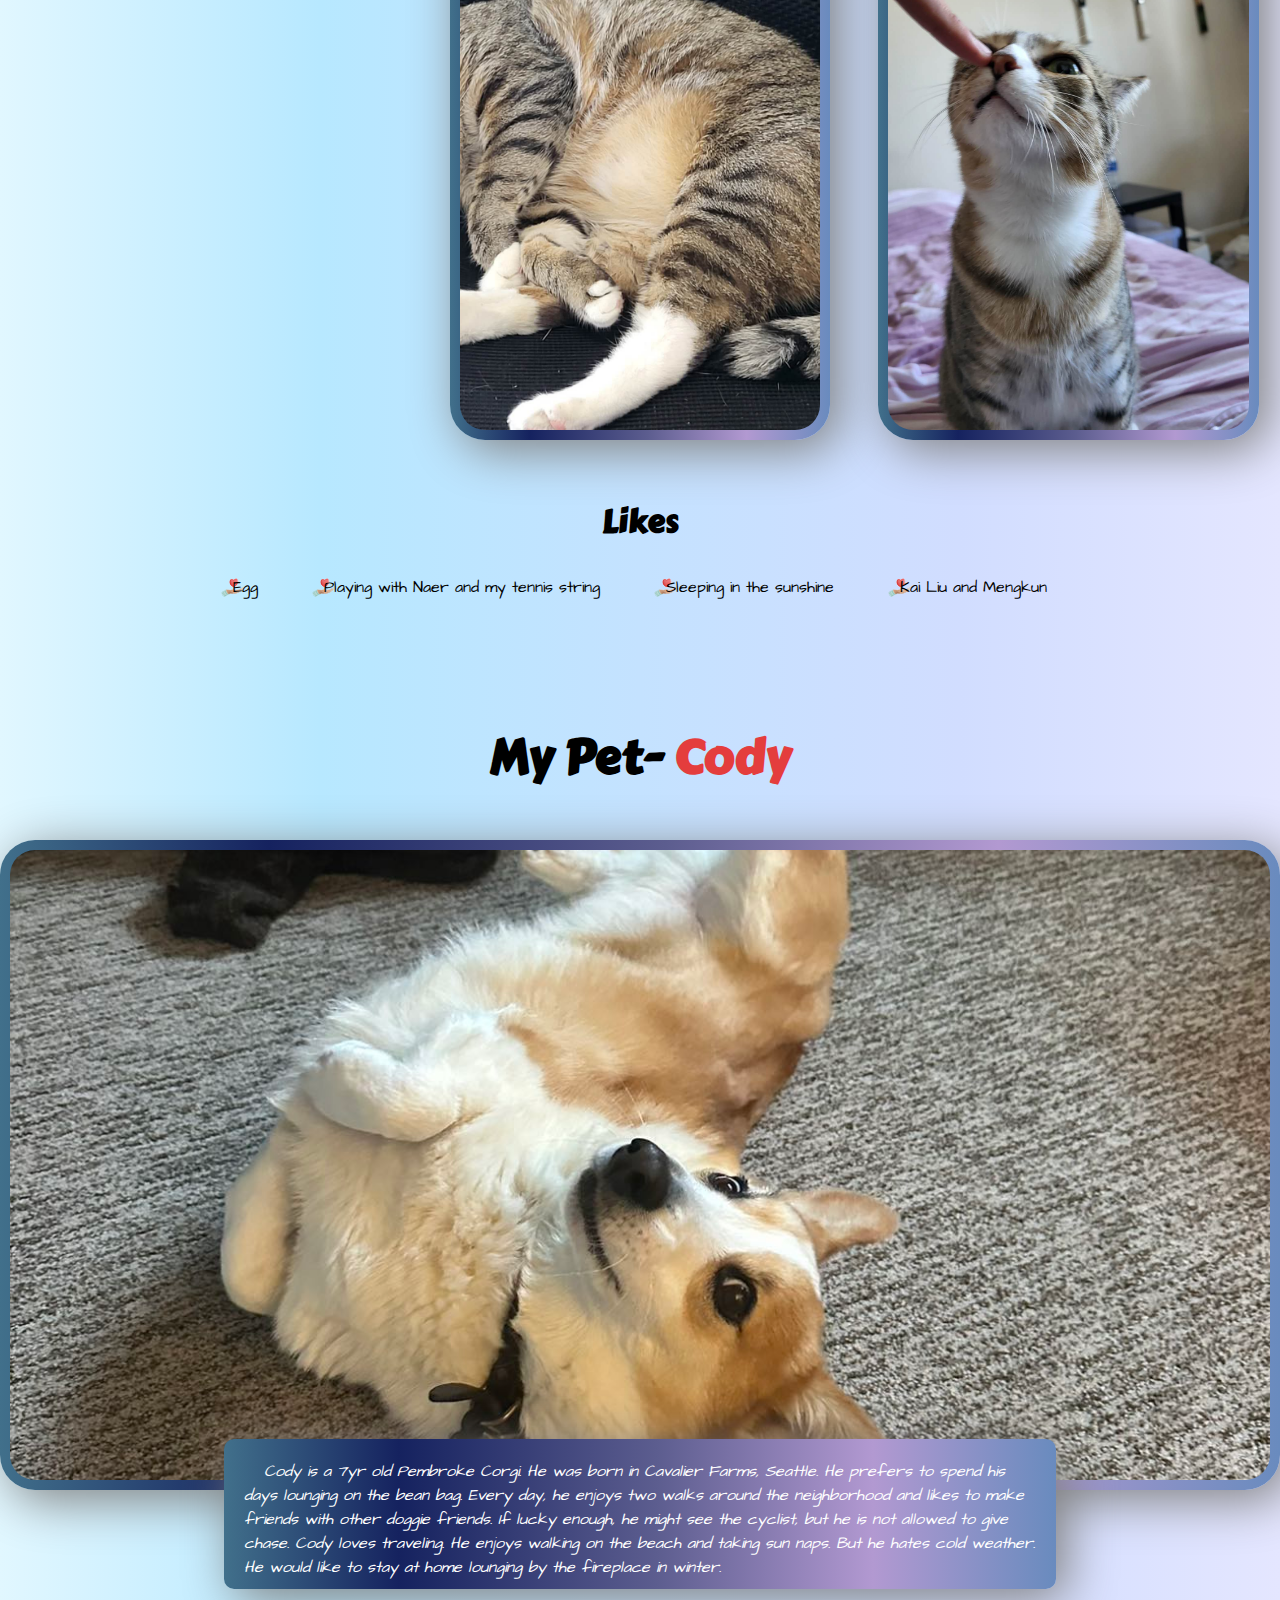
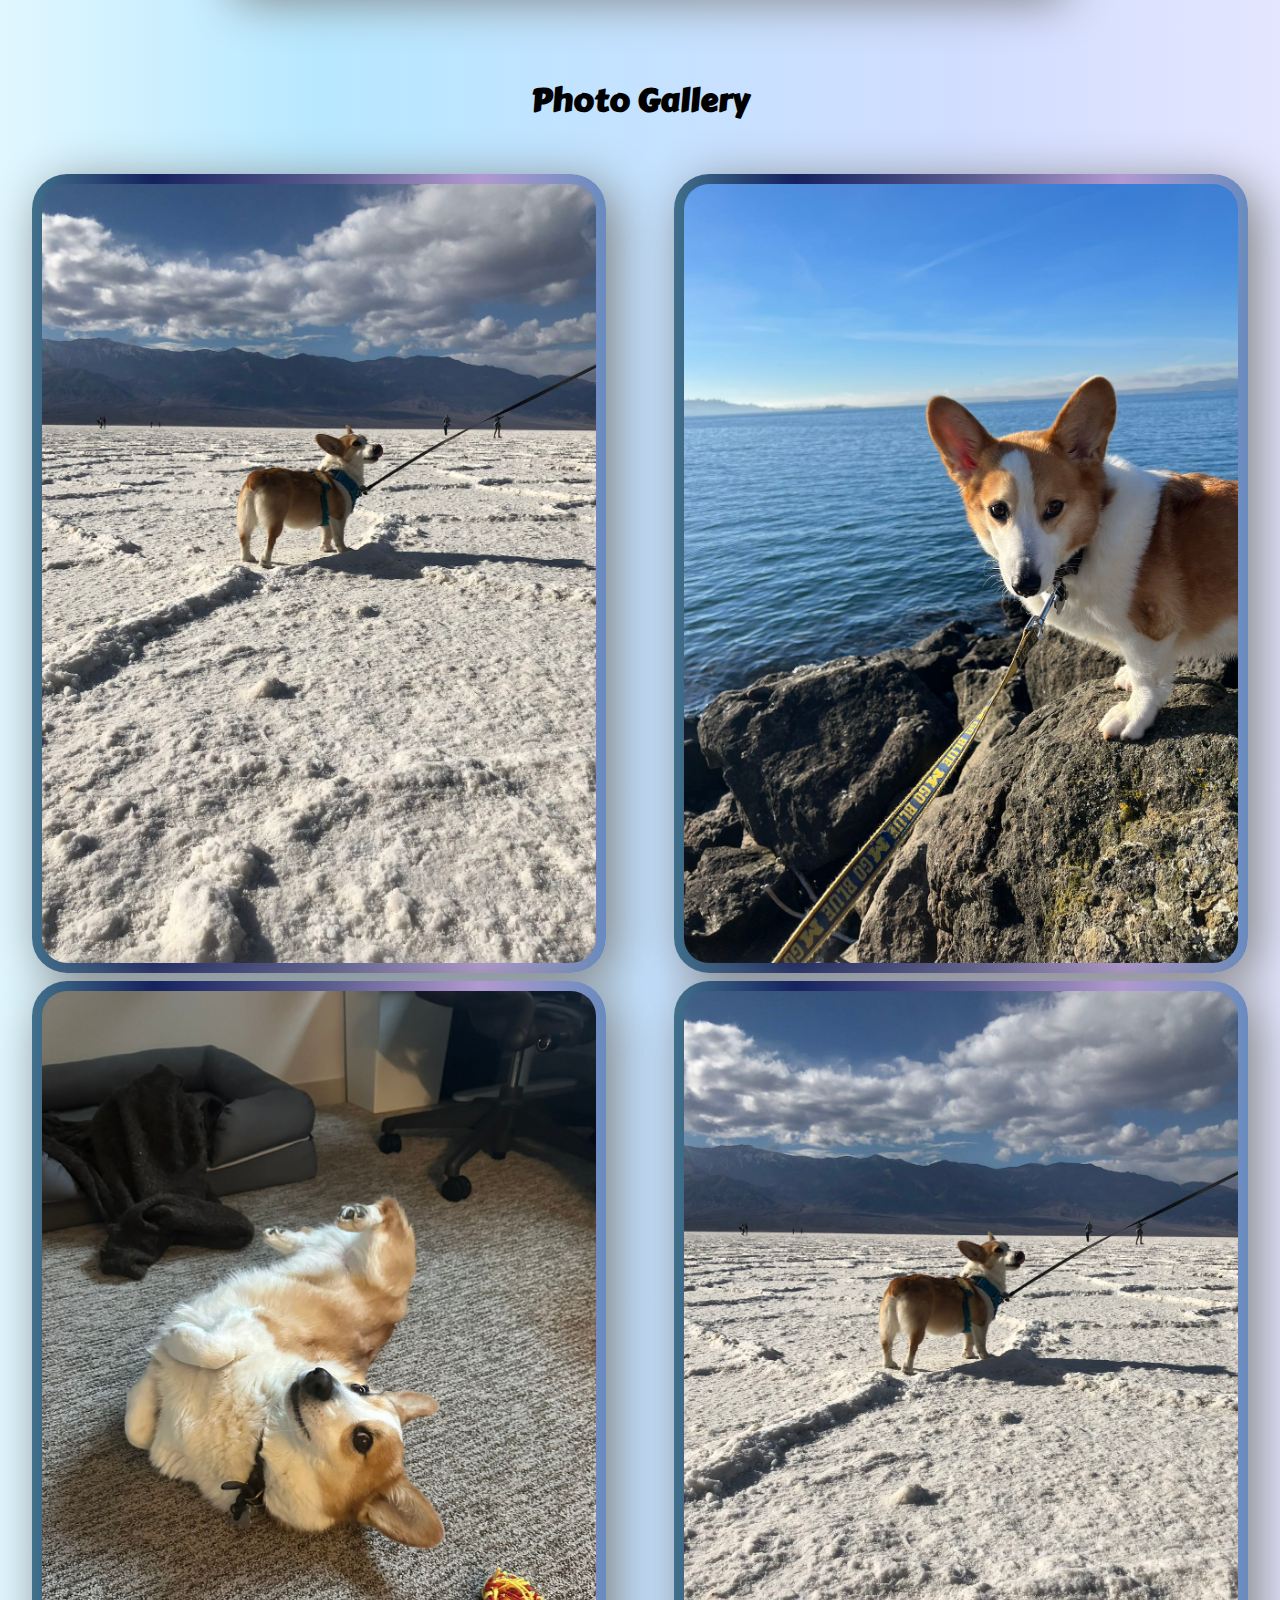
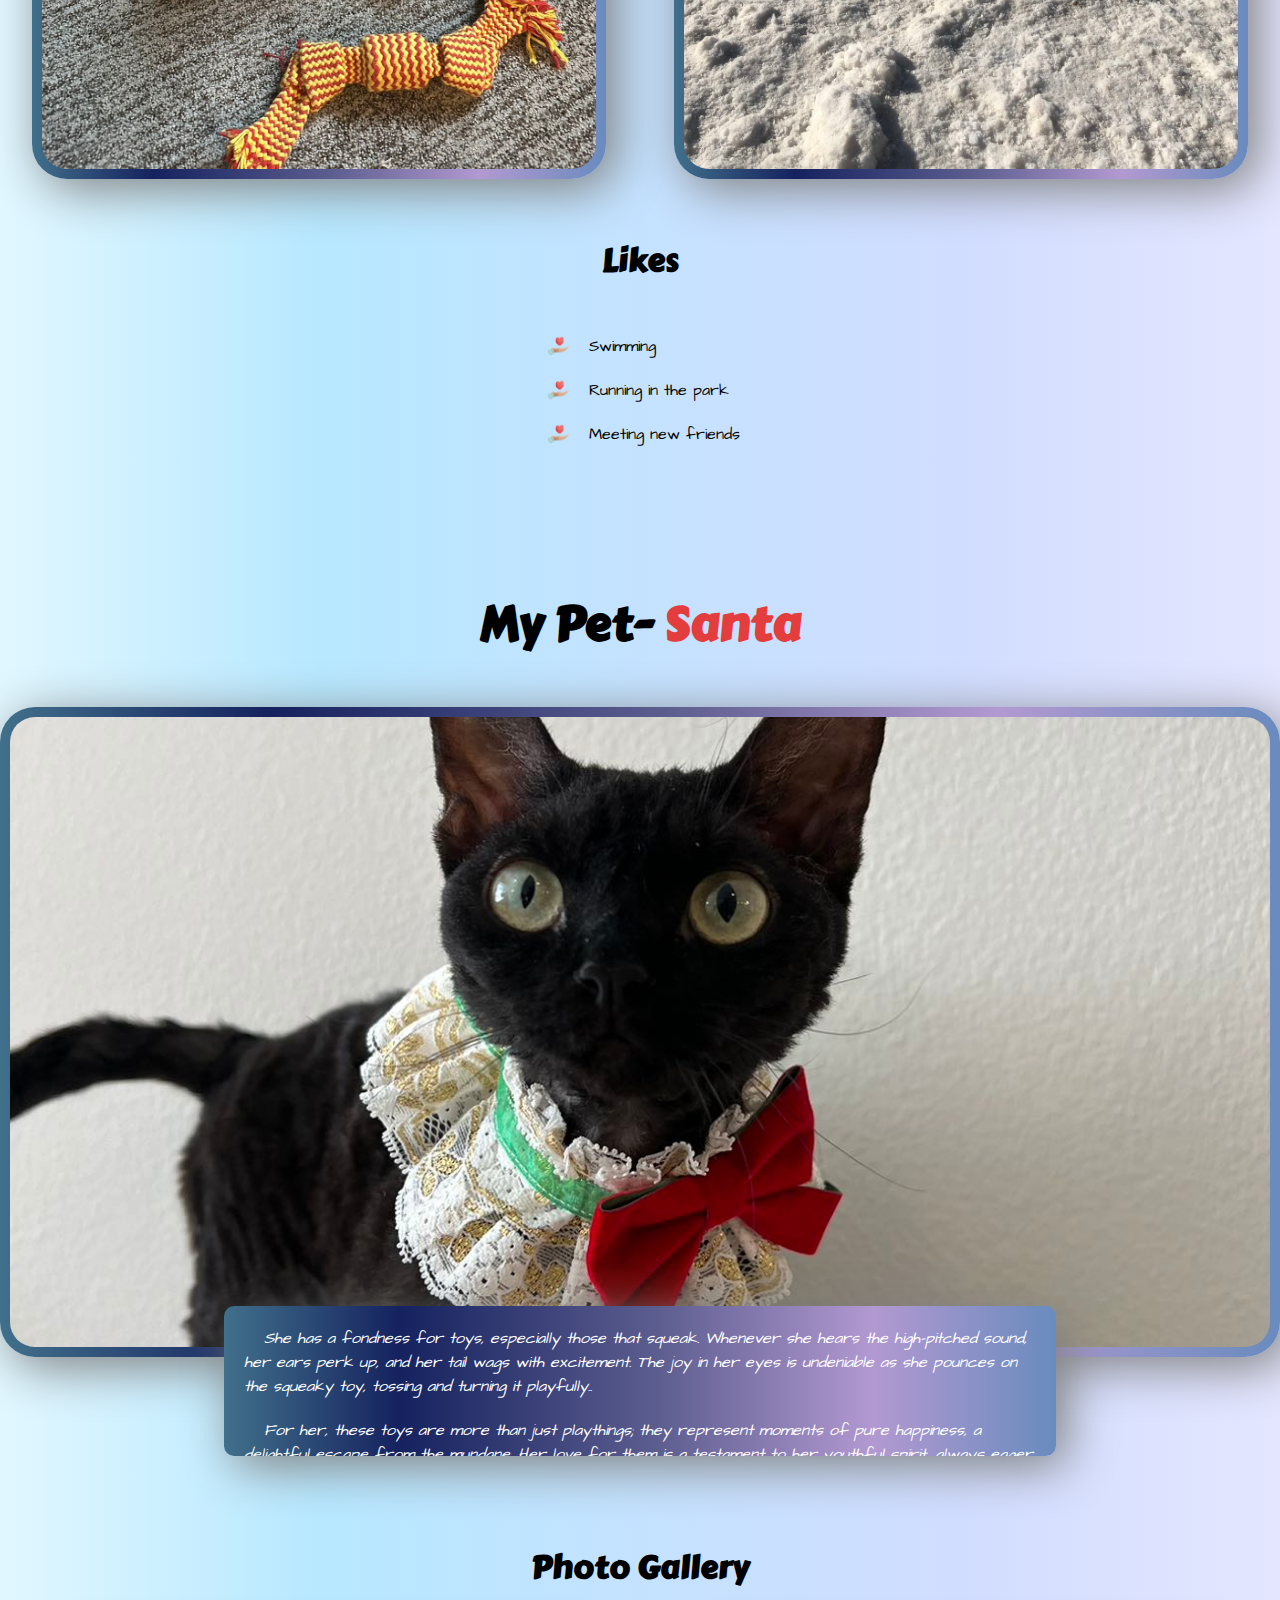
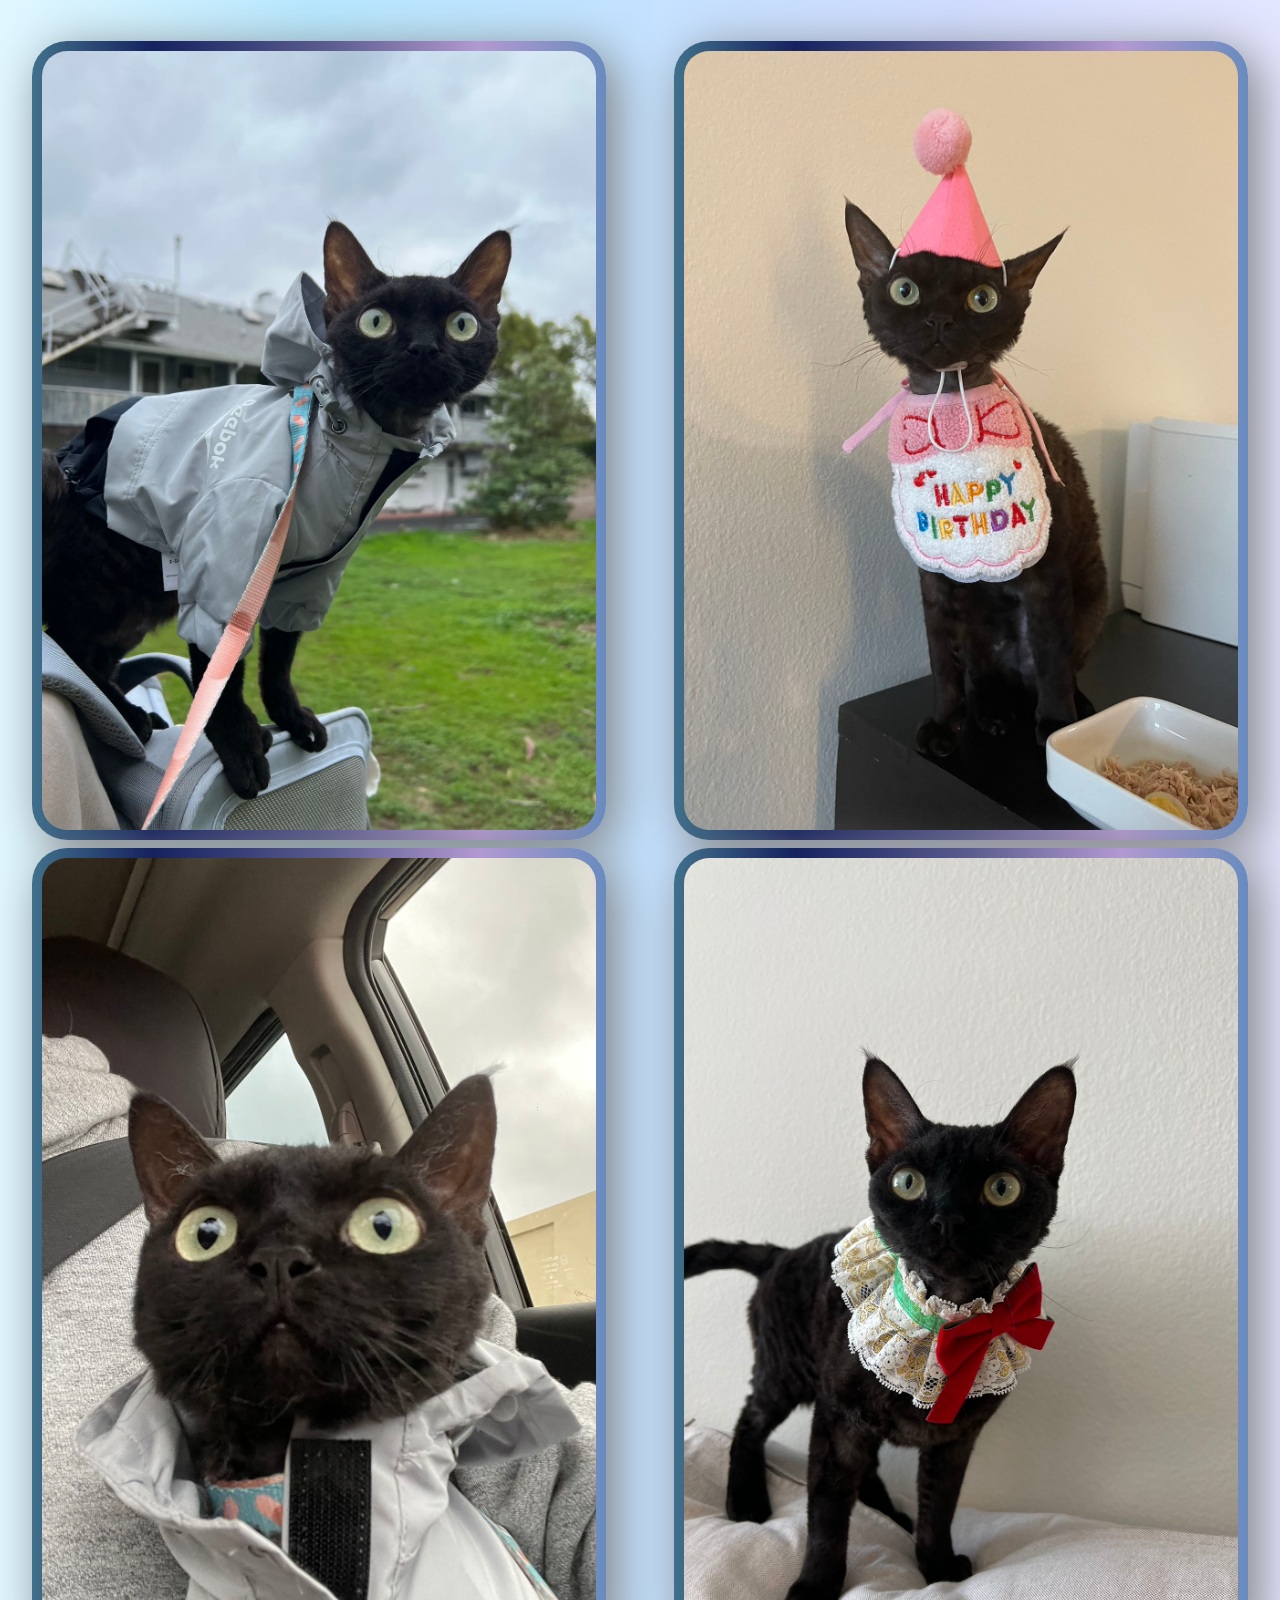
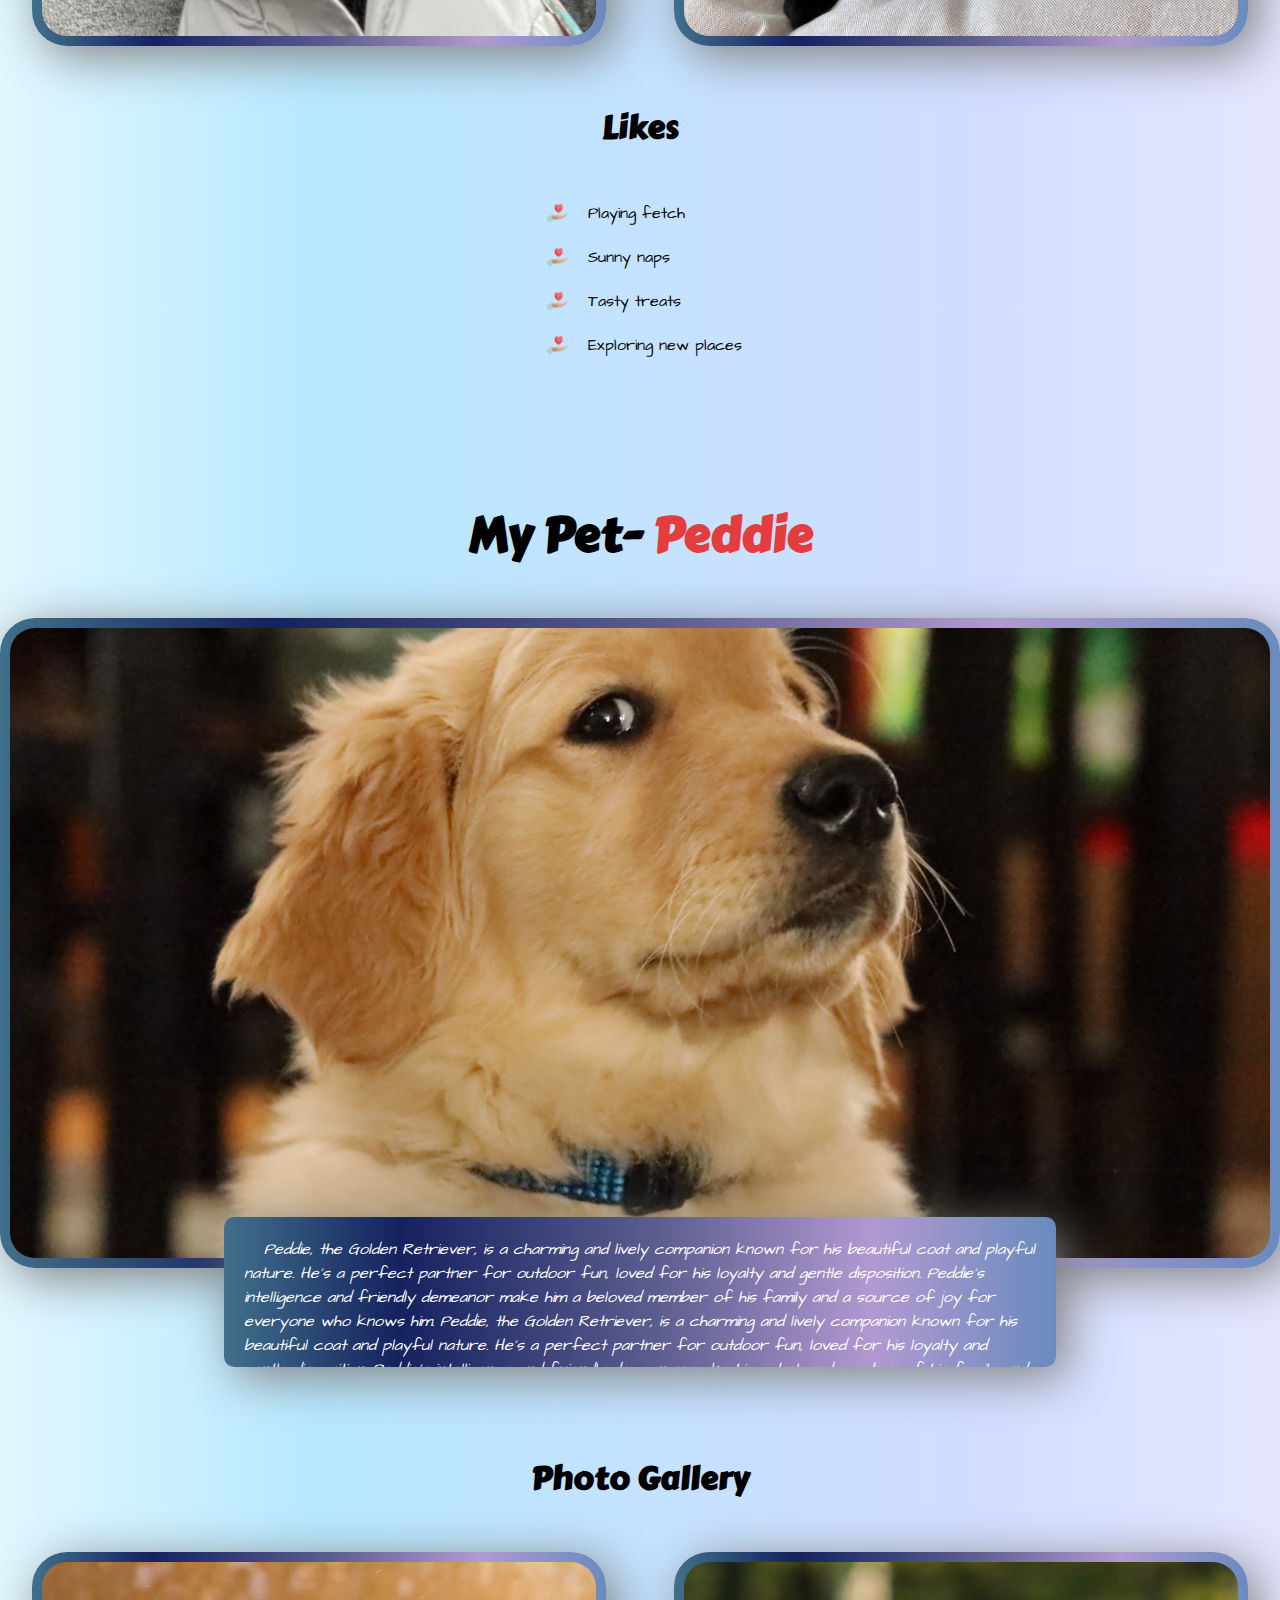
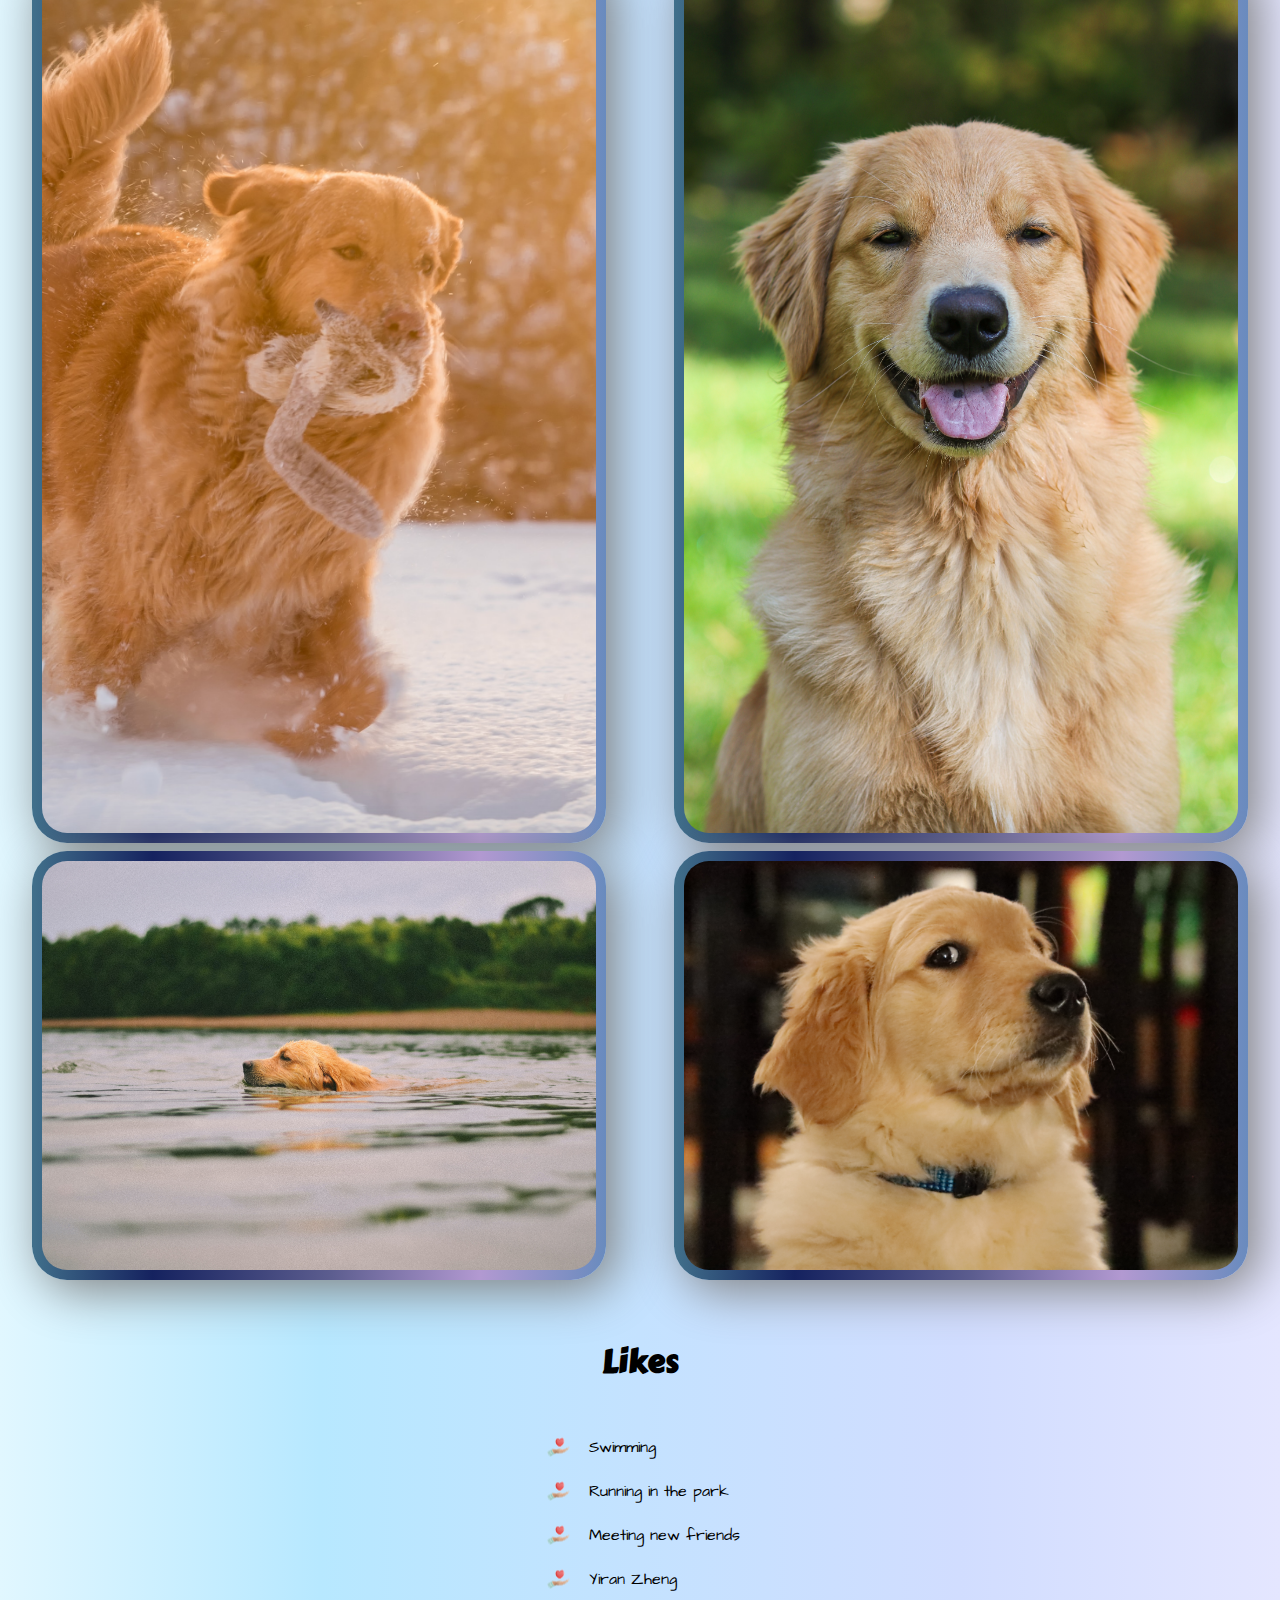
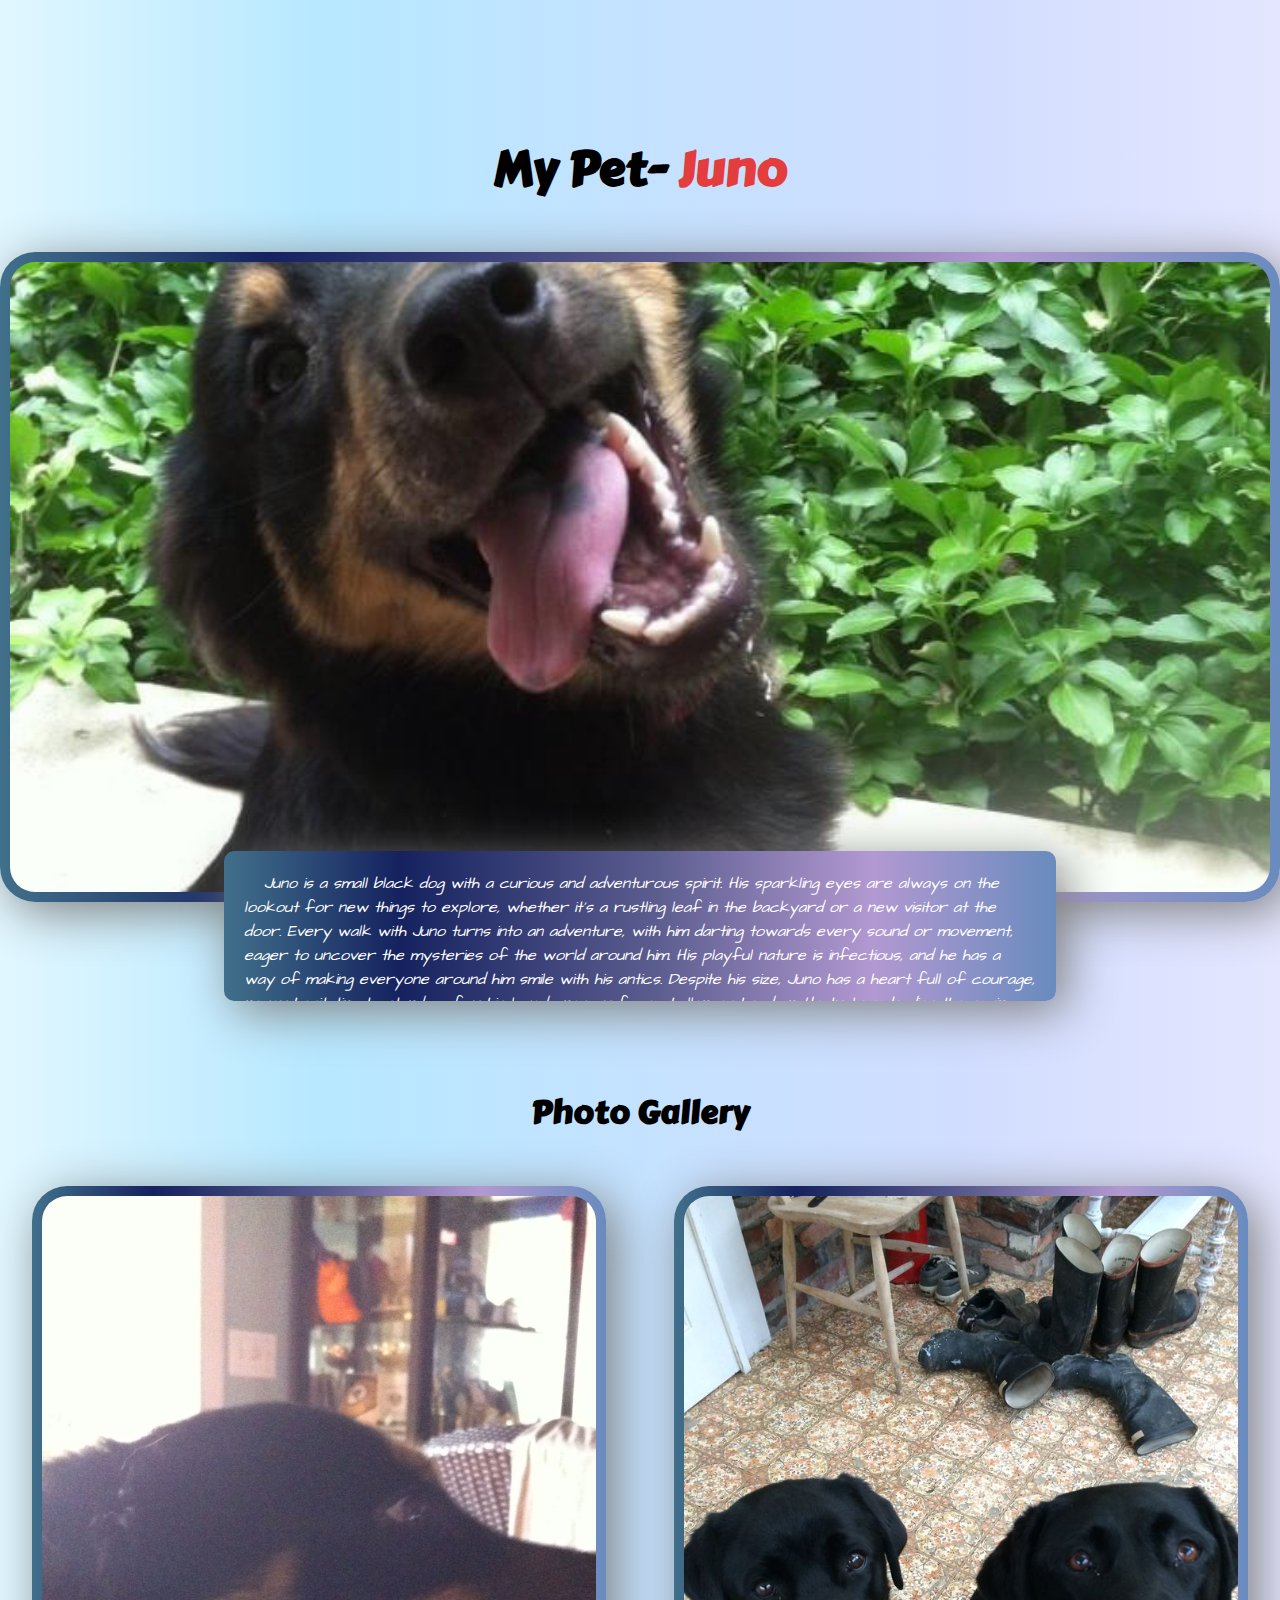
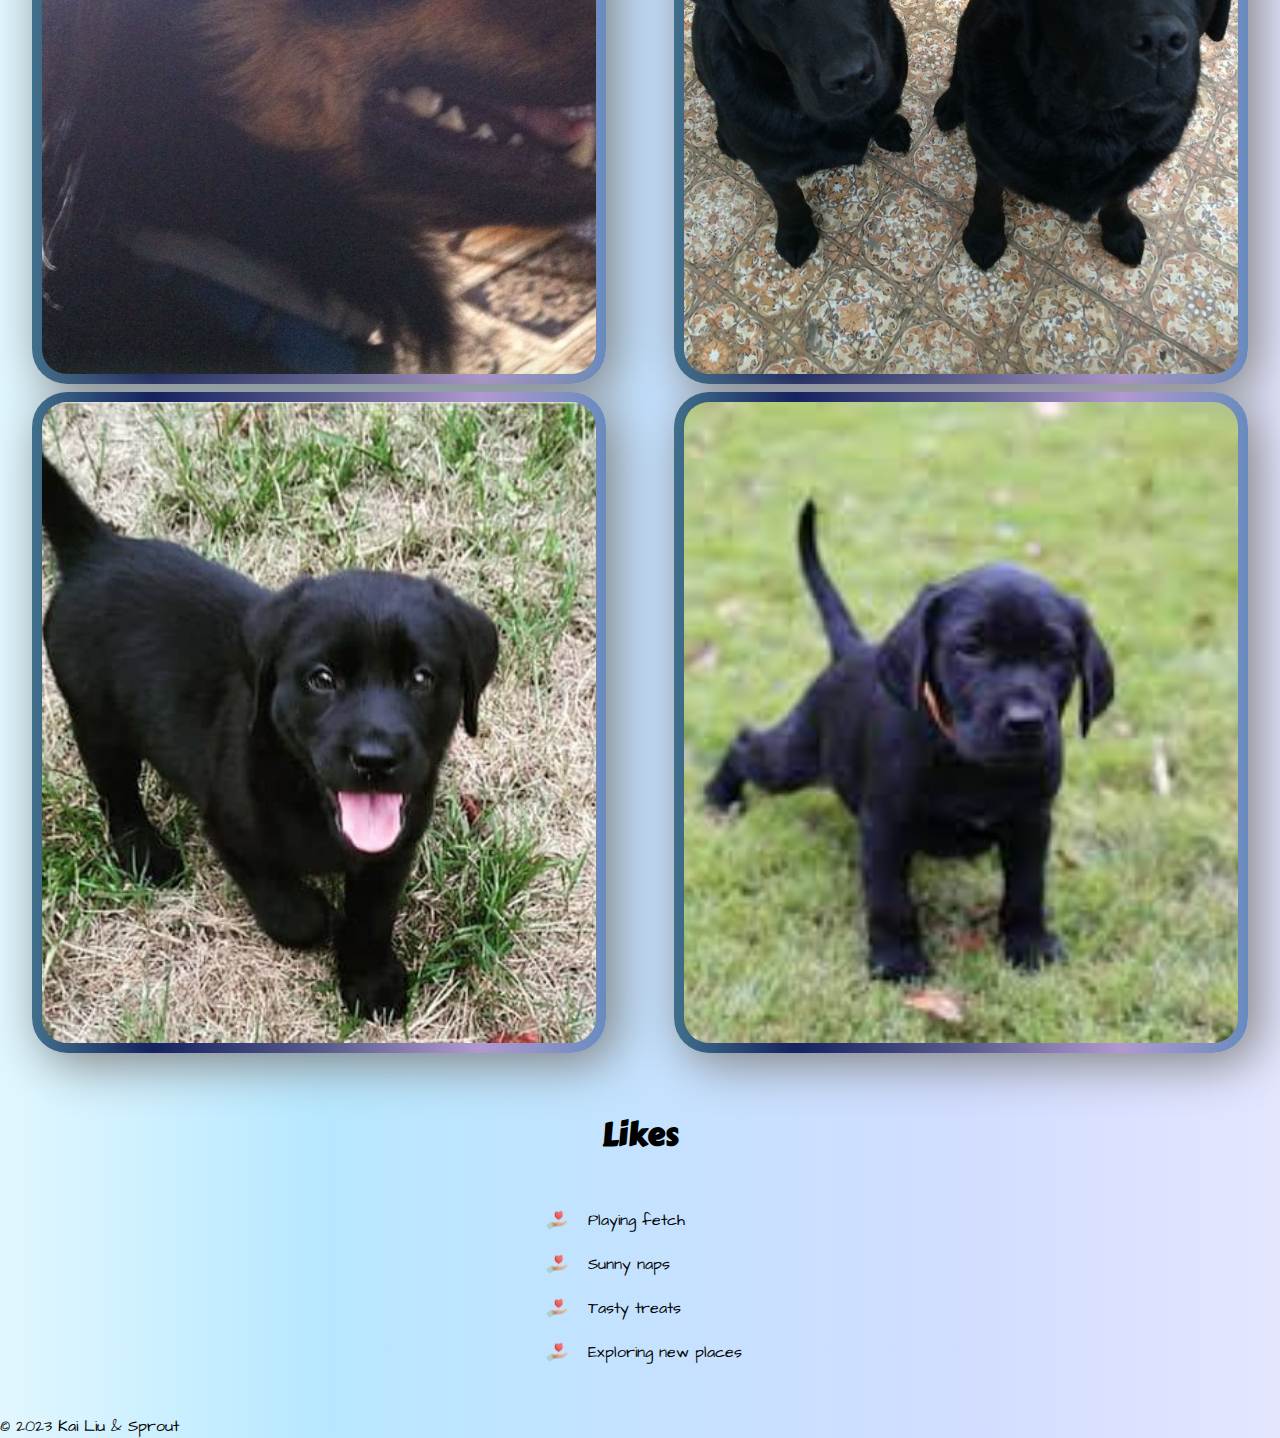
==== commit efeb3947: "Add files via upload" ====
--- a/index.html
+++ b/index.html
@@ -7,8 +7,8 @@
     <link rel="stylesheet" href="css/reset.css">
     <link rel="stylesheet" href="css/style.css">
     <link rel="stylesheet" href="https://fonts.googleapis.com/css?family=Nunito">
-    <link rel="stylesheet" href="https://fonts.googleapis.com/css?family=Architects Daughter">
-    <link rel="stylesheet" href="https://fonts.googleapis.com/css?family=Carter One">
+    <link rel="stylesheet" href="https://fonts.googleapis.com/css?family=Carter+One">
+    <link rel="stylesheet" href="https://fonts.googleapis.com/css?family=Architects+Daughter">    
     <link rel="icon" type="image/png" href="images/kai.ico">
     <title>My Pets</title>
 </head>
@@ -181,7 +181,7 @@
             
             <div class="pet-intro-div" tabindex="0">
             <p>Peddie, the Golden Retriever, is a charming and lively companion known for his beautiful coat and playful nature. He's a perfect partner for outdoor fun, loved for his loyalty and gentle disposition.
-                Peddie's intelligence and friendly demeanor make him a beloved member of his family and a source of joy for everyone who knows him.</p>
+                Peddie's intelligence and friendly demeanor make him a beloved member of his family and a source of joy for everyone who knows him.
                 Peddie, the Golden Retriever, is a charming and lively companion known for his beautiful coat and playful nature. He's a perfect partner for outdoor fun, loved for his loyalty and gentle disposition.
                 Peddie's intelligence and friendly demeanor make him a beloved member of his family and a source of joy for everyone who knows him.</p>
             </div>
@@ -226,8 +226,7 @@
                 <li>Exploring new places</li>
              </ul>
         </div>
-    </main>
-
+    
 
 
 
